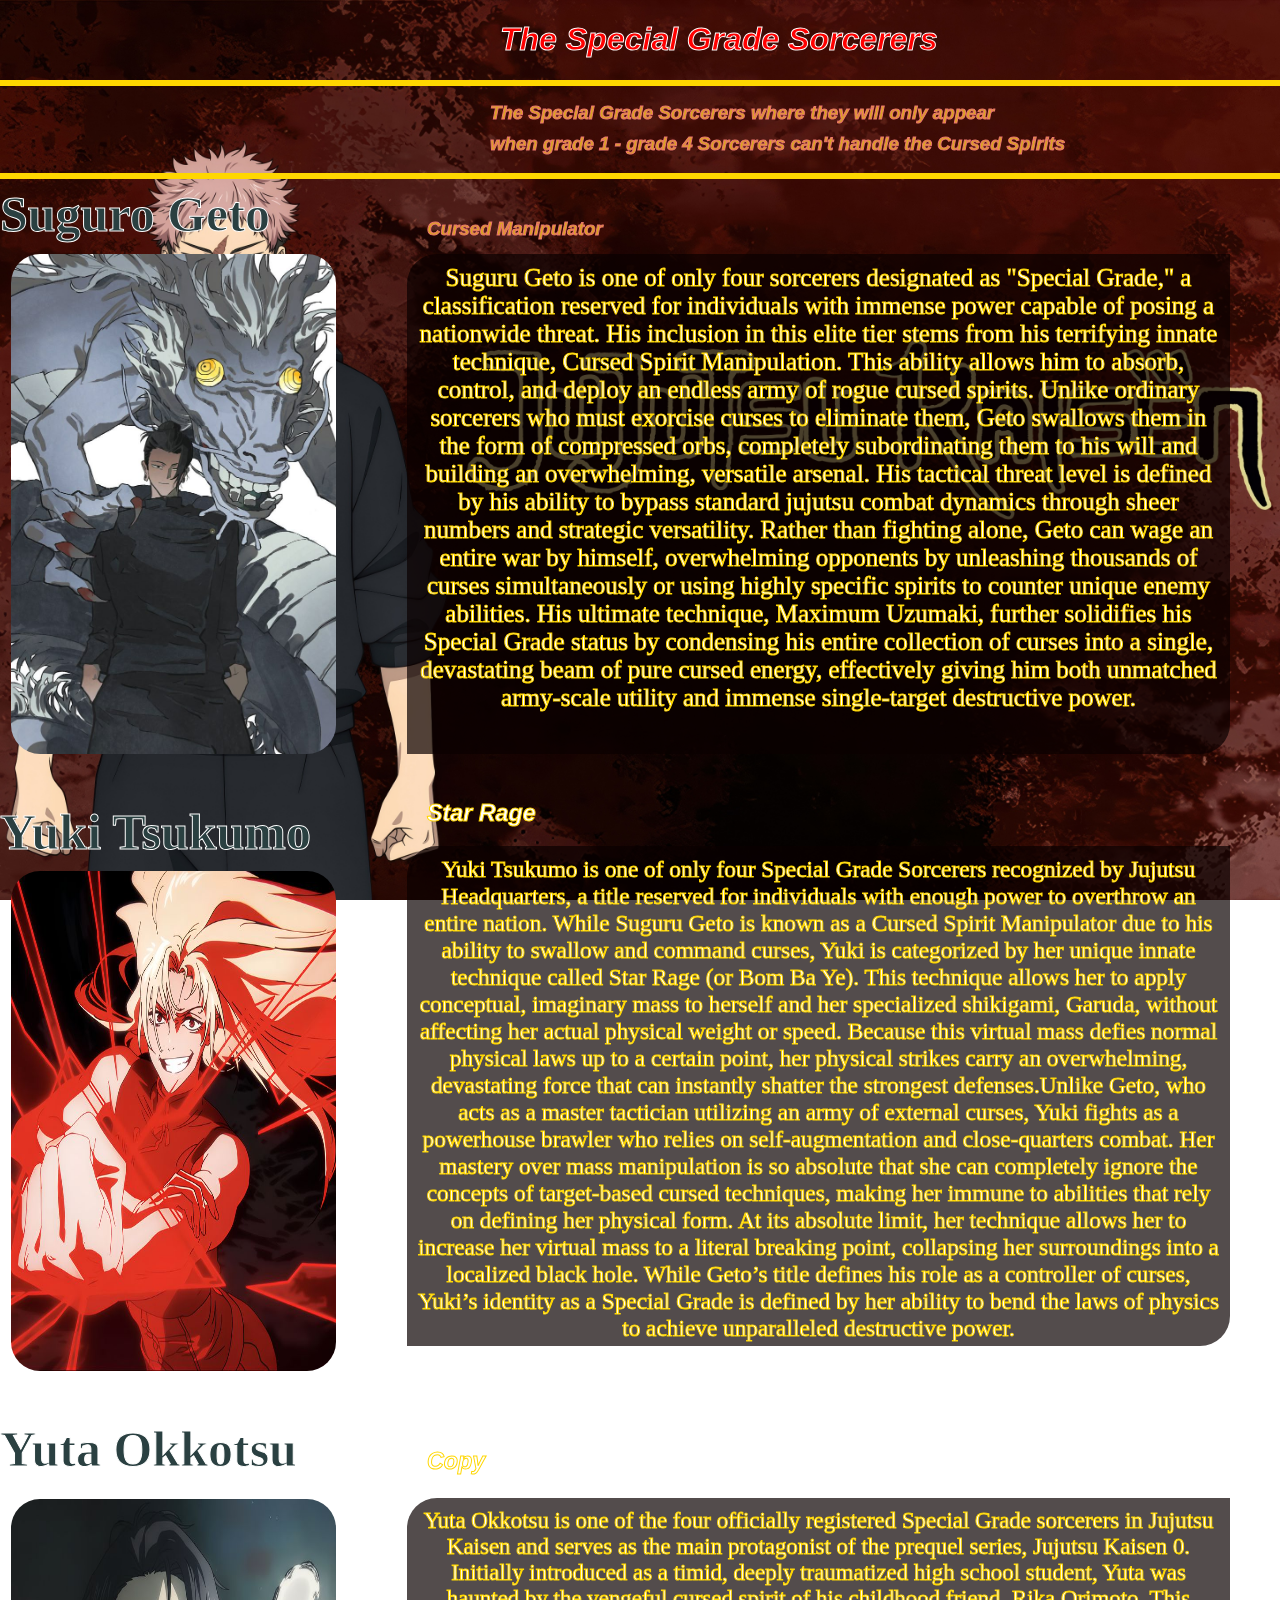
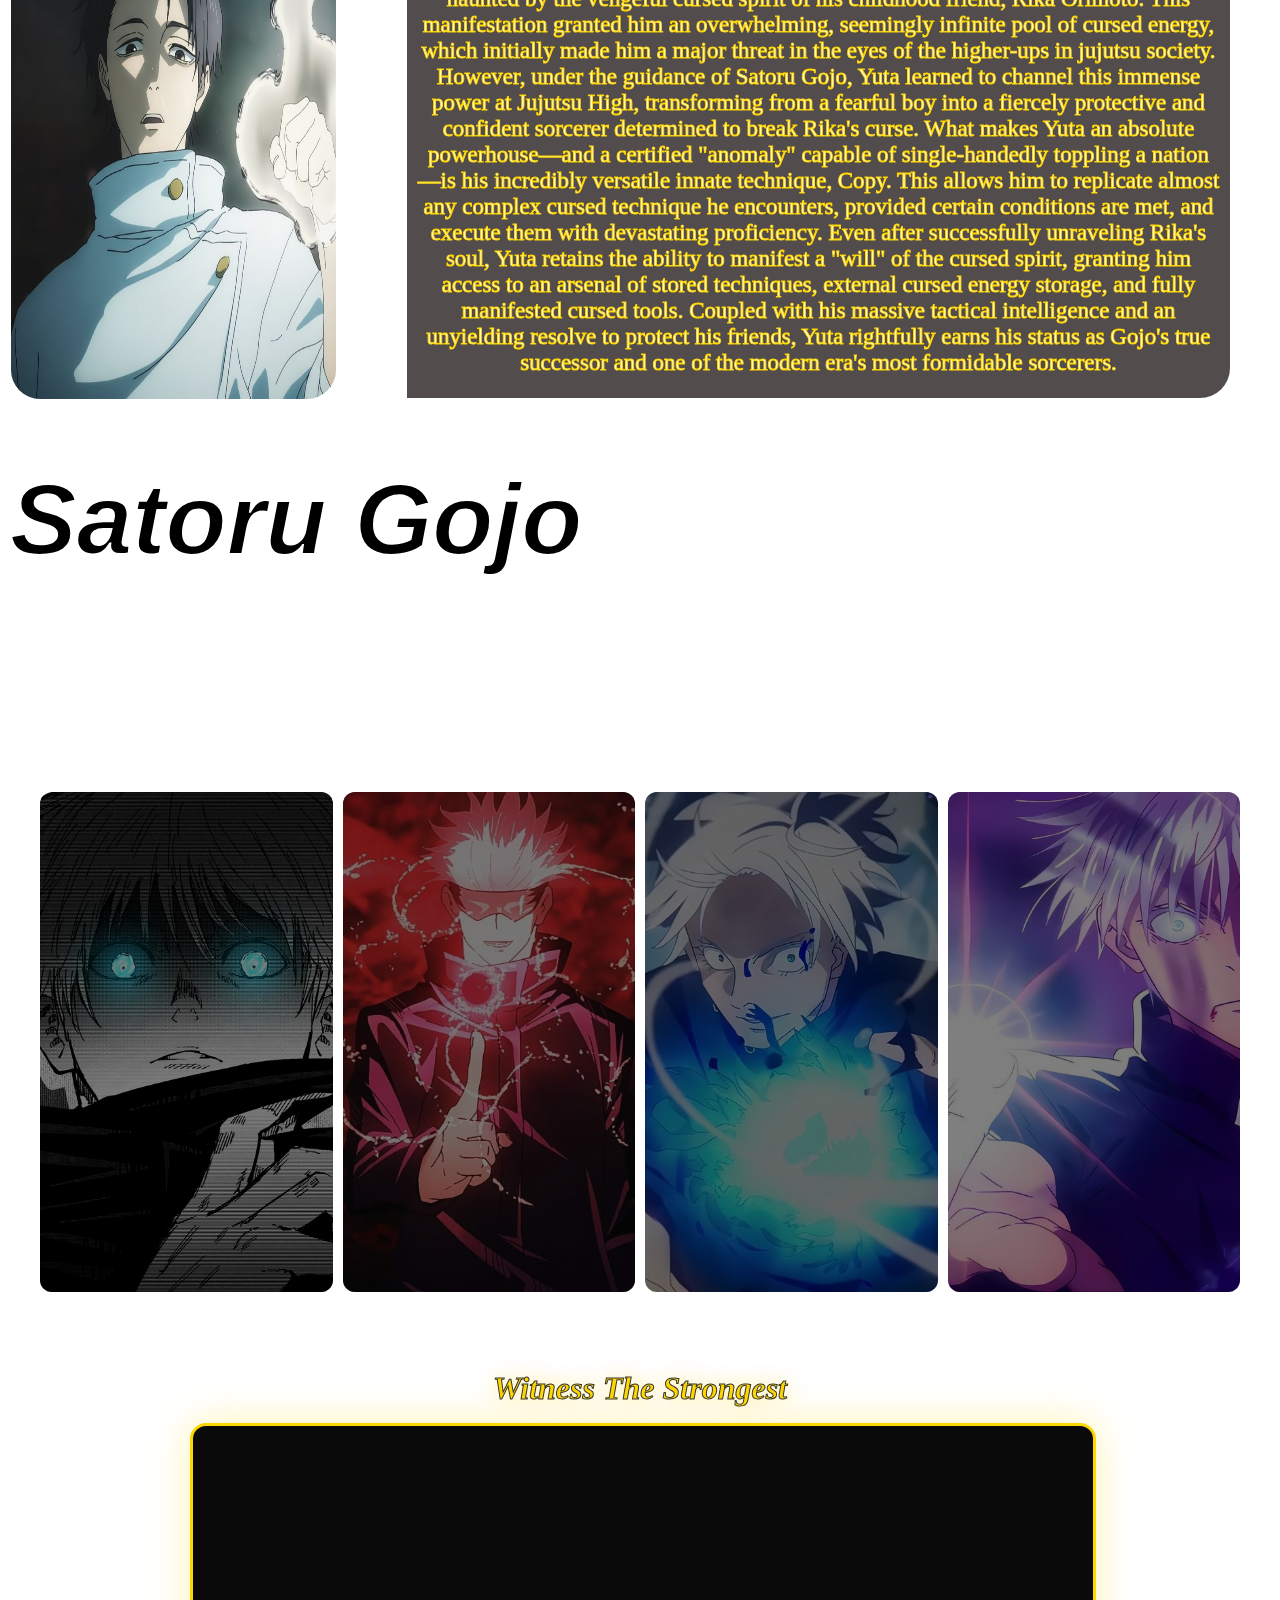
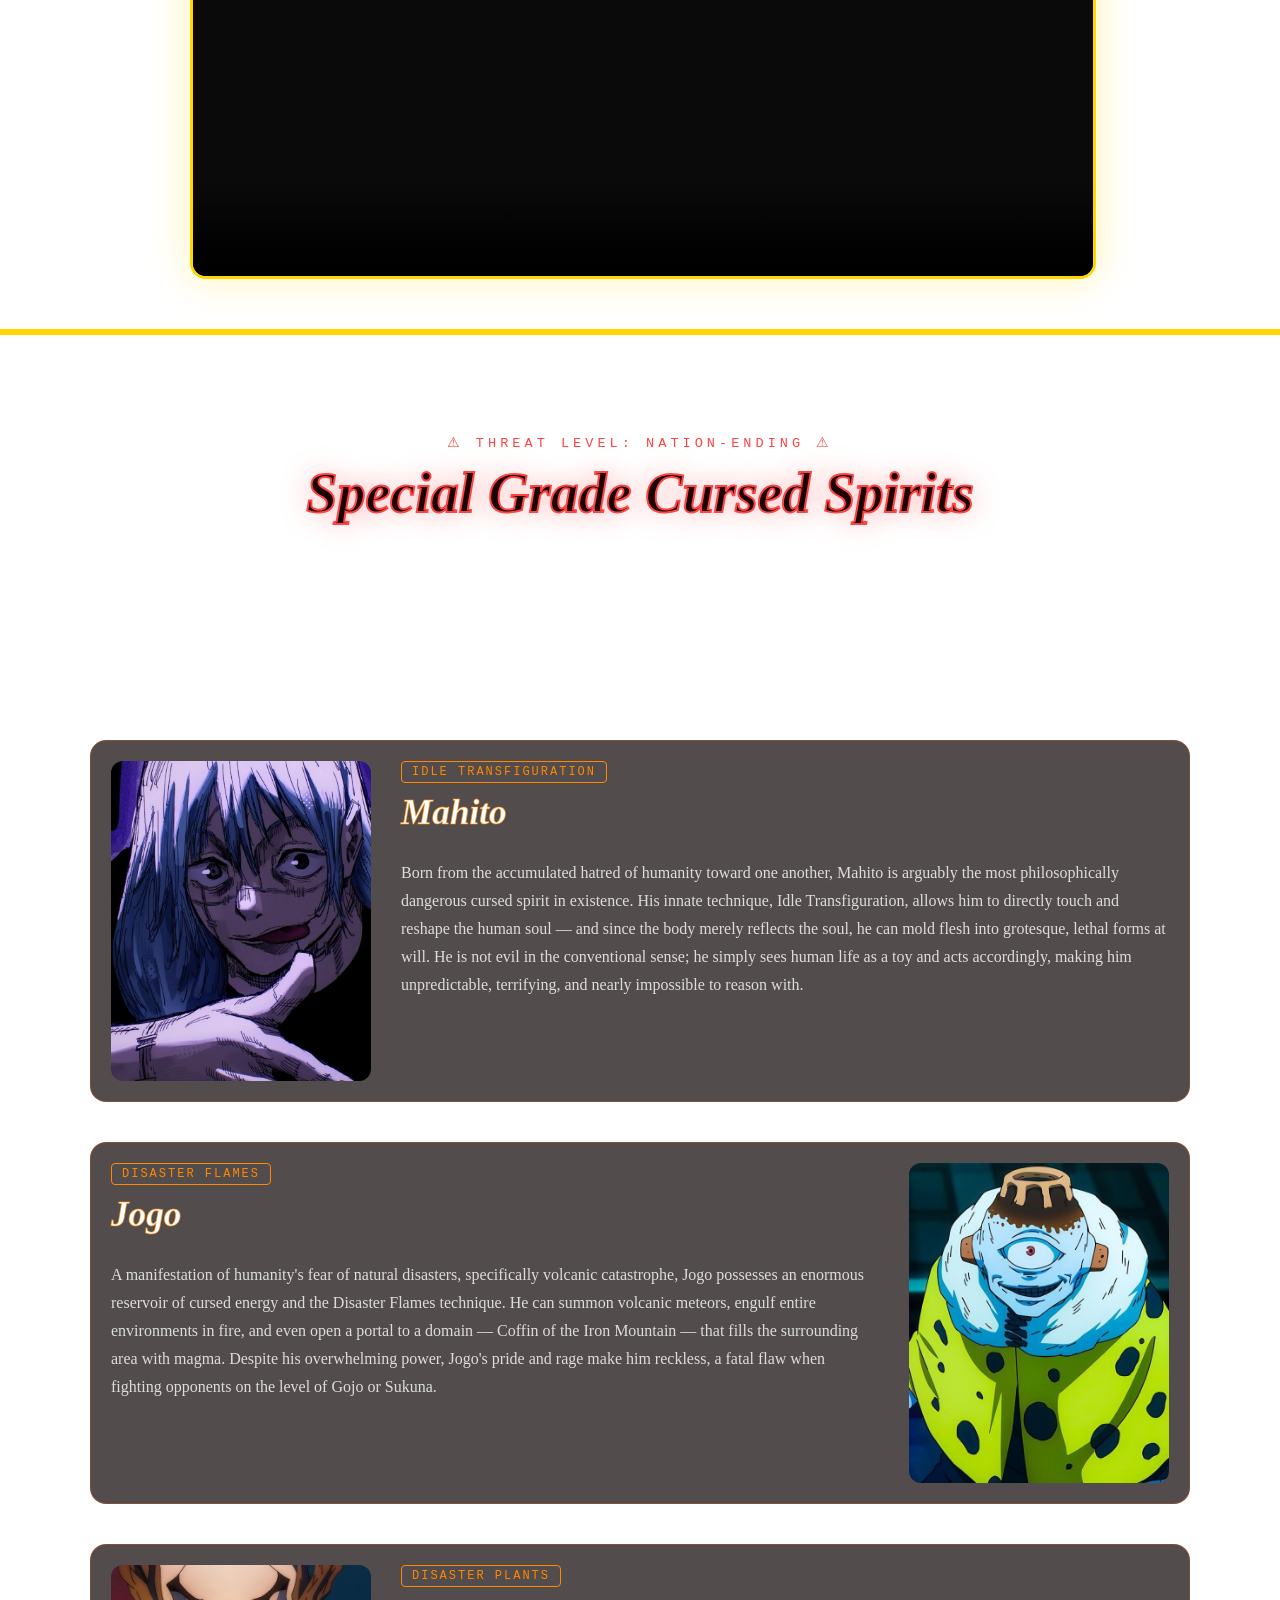
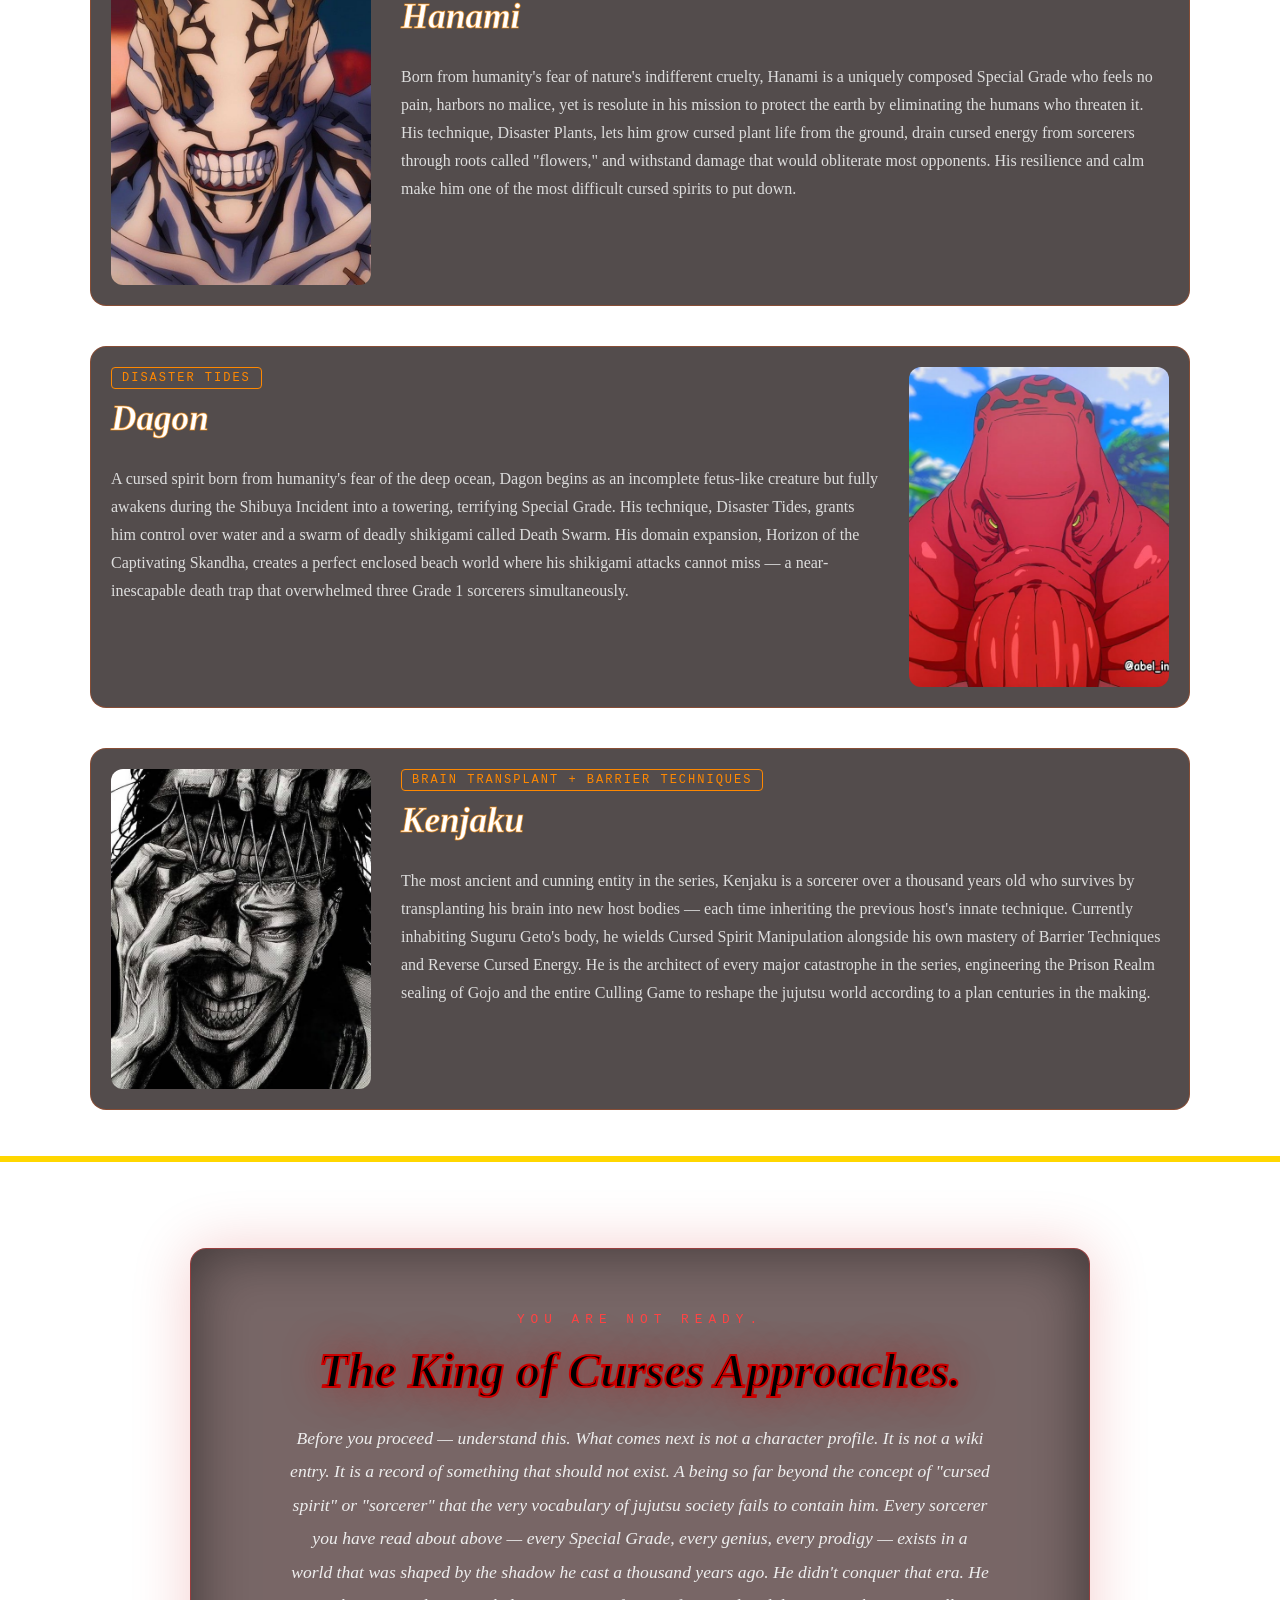
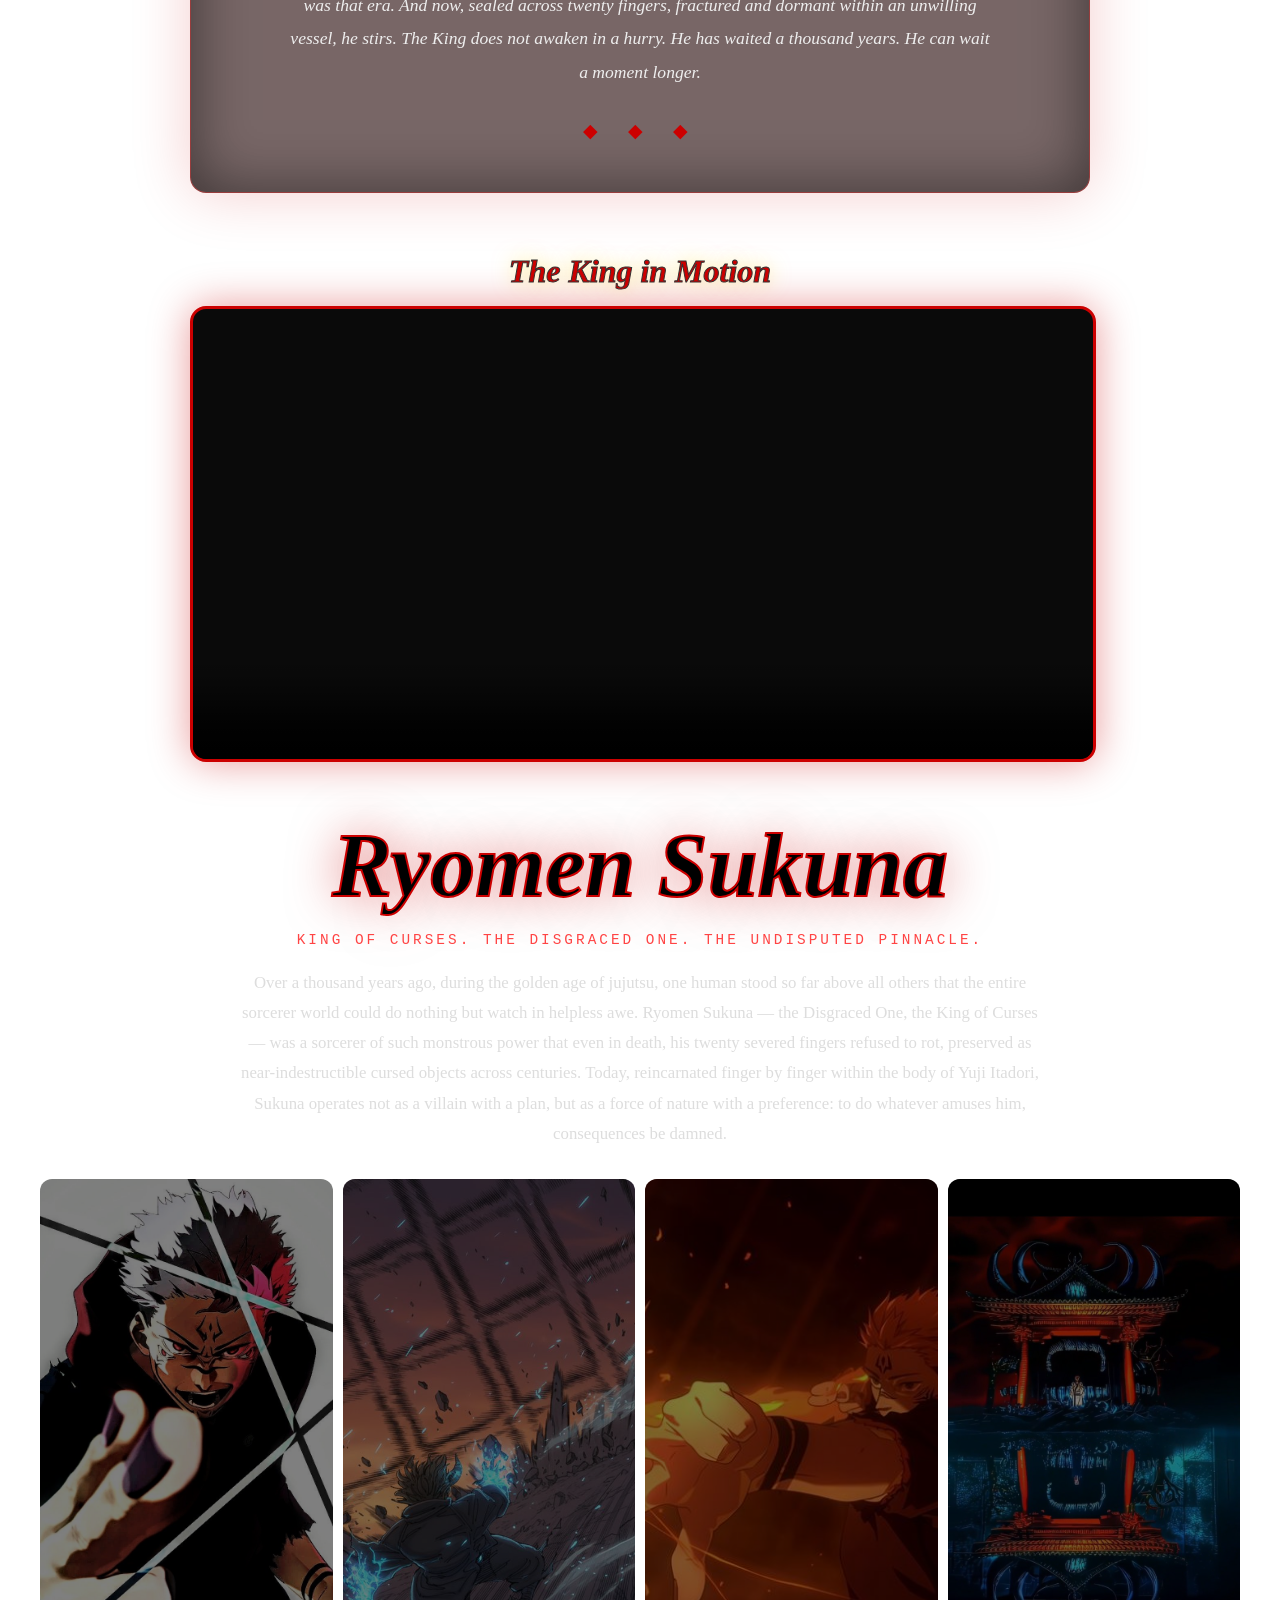
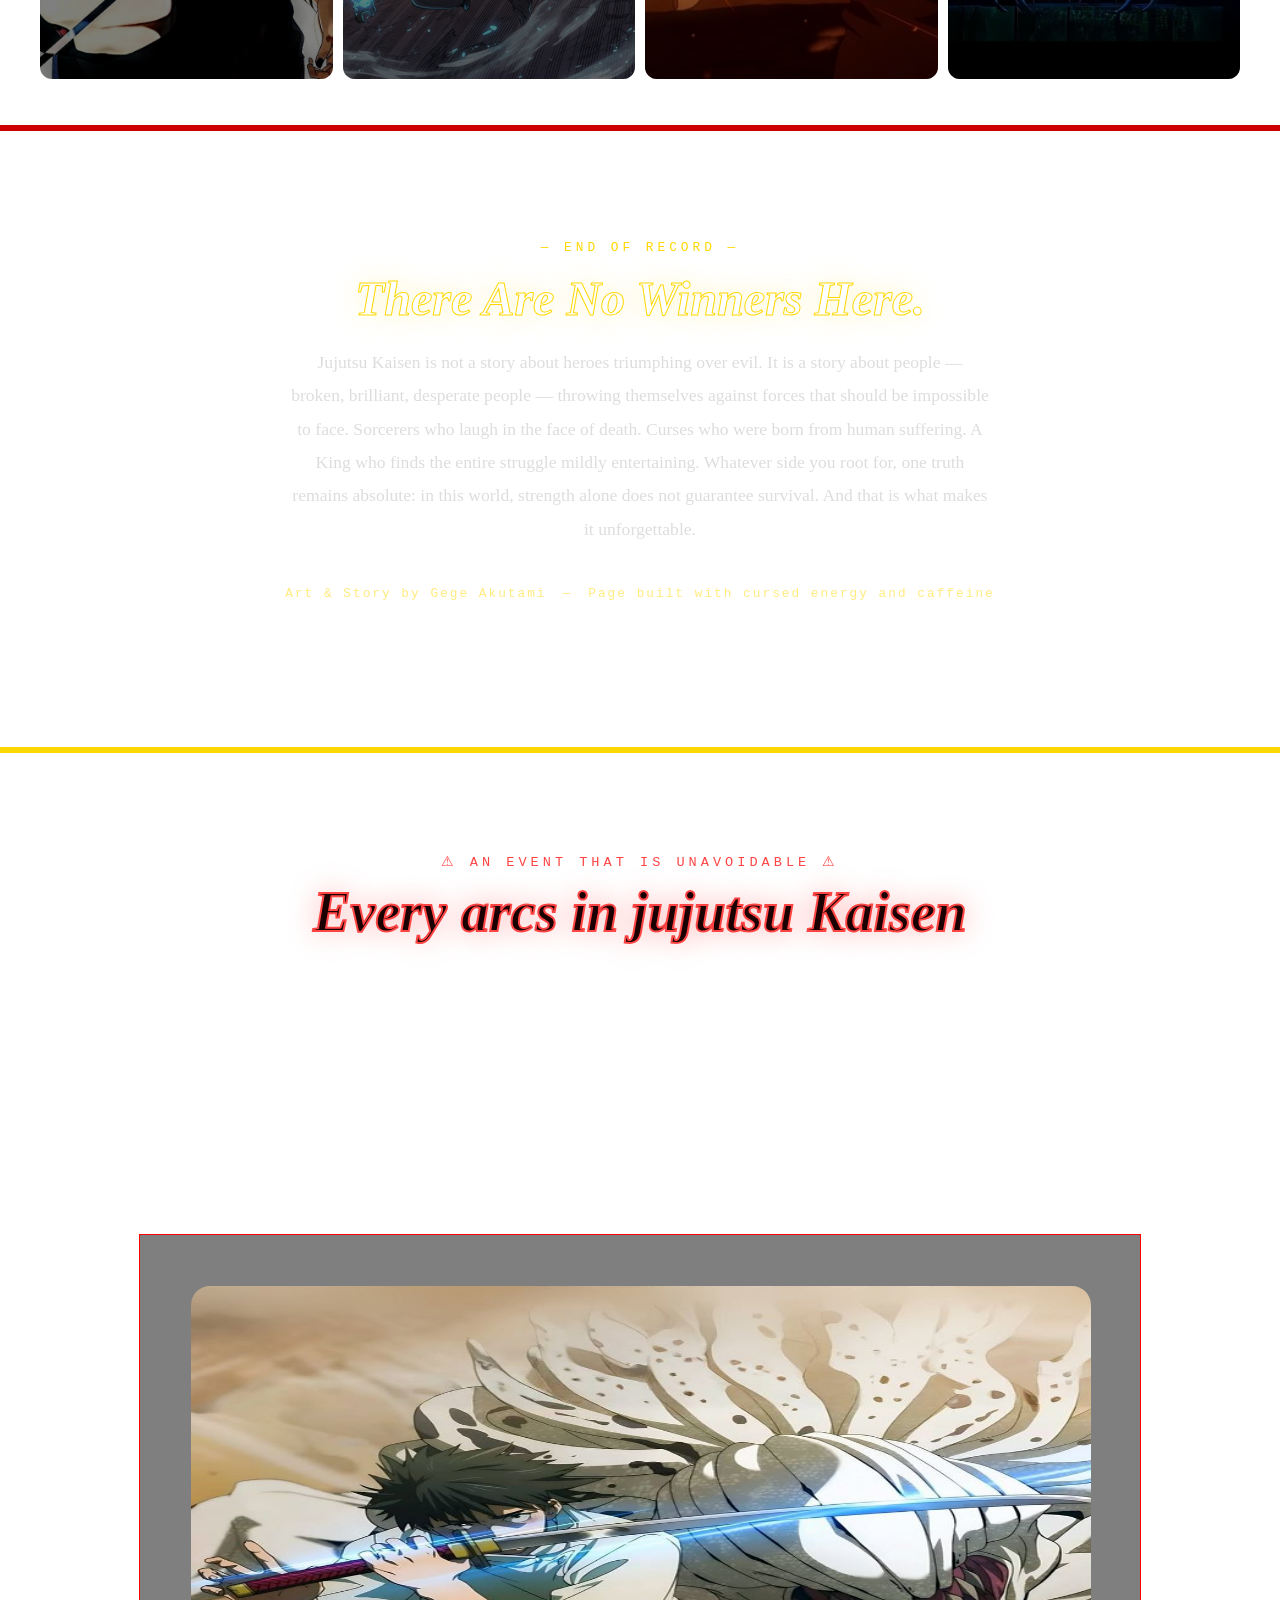
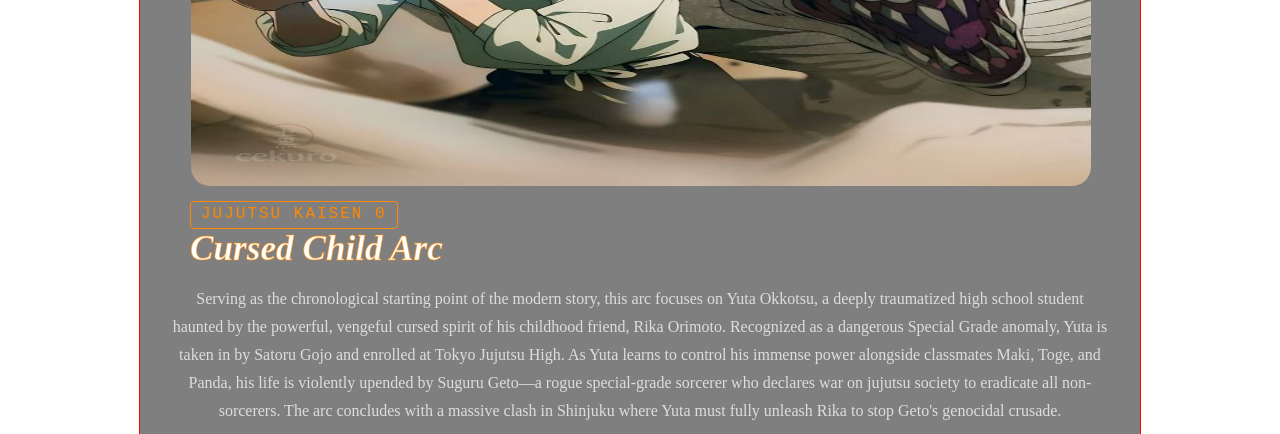
==== HTML.CSS/index.html @ 39bc13e3 "fixing" ====
<!DOCTYPE html>
<html>
    <head>
        <link rel="stylesheet" href="Project2.css">
        <title>Jujutsu kaisen</title>
    </head>
    <body>
        <h1>The Special Grade Sorcerers</h1>
        <hr>
        <br>
        <h3>The Special Grade Sorcerers where they will only appear
             <h3>  when grade 1 - grade 4 Sorcerers can't handle the Cursed Spirits</h3></h3>
             <hr>
             <br>
        <h2>Suguro Geto</h2> 
        <br>
        <div class="row-container">
            <img id="G1" src="image/G1 (2).jpg" alt="description">
            <div class="right-box">
                <h3 class="G1">Cursed Manipulator</h3>
                <div id="Text1">Suguru Geto is one of only four sorcerers designated as "Special Grade," a classification reserved for individuals with immense power capable of posing a nationwide threat. His inclusion in this elite tier stems from his terrifying innate technique, Cursed Spirit Manipulation. This ability allows him to absorb, control, and deploy an endless army of rogue cursed spirits. Unlike ordinary sorcerers who must exorcise curses to eliminate them, Geto swallows them in the form of compressed orbs, completely subordinating them to his will and building an overwhelming, versatile arsenal.

His tactical threat level is defined by his ability to bypass standard jujutsu combat dynamics through sheer numbers and strategic versatility. Rather than fighting alone, Geto can wage an entire war by himself, overwhelming opponents by unleashing thousands of curses simultaneously or using highly specific spirits to counter unique enemy abilities. His ultimate technique, Maximum Uzumaki, further solidifies his Special Grade status by condensing his entire collection of curses into a single, devastating beam of pure cursed energy, effectively giving him both unmatched army-scale utility and immense single-target destructive power.</div>
                </div>
                </div>
                <br>
                <div>
                    <h2 id="Y1">Yuki Tsukumo</h2>
                    <br>
                    <div class="row-container">
                        <img id="Y2" src="image/𓆩♡𓆪.jpg" alt="description">
                        <div class="right-box">
                            <h3 class="Y2">Star Rage</h3>
                            <div id="Text2">Yuki Tsukumo is one of only four Special Grade Sorcerers recognized by Jujutsu Headquarters, a title reserved for individuals with enough power to overthrow an entire nation. While Suguru Geto is known as a Cursed Spirit Manipulator due to his ability to swallow and command curses, Yuki is categorized by her unique innate technique called Star Rage (or Bom Ba Ye). This technique allows her to apply conceptual, imaginary mass to herself and her specialized shikigami, Garuda, without affecting her actual physical weight or speed. Because this virtual mass defies normal physical laws up to a certain point, her physical strikes carry an overwhelming, devastating force that can instantly shatter the strongest defenses.Unlike Geto, who acts as a master tactician utilizing an army of external curses, Yuki fights as a powerhouse brawler who relies on self-augmentation and close-quarters combat. Her mastery over mass manipulation is so absolute that she can completely ignore the concepts of target-based cursed techniques, making her immune to abilities that rely on defining her physical form. At its absolute limit, her technique allows her to increase her virtual mass to a literal breaking point, collapsing her surroundings into a localized black hole. While Geto’s title defines his role as a controller of curses, Yuki’s identity as a Special Grade is defined by her ability to bend the laws of physics to achieve unparalleled destructive power.</div>
                            </div>
                            </div>
                            <br>
                            <div>
                    <h2 id="Y4">Yuta Okkotsu</h2>
                    <br>
                    <div class="row-container">
                        <img id="Y3" src="image/୨୧ YUTA OKKOTSU !.jpg" alt="description">
                        <div class="right-box">
                            <h3 class="Y3">Copy</h3>
                            <div id="Text3">Yuta Okkotsu is one of the four officially registered Special Grade sorcerers in Jujutsu Kaisen and serves as the main protagonist of the prequel series, Jujutsu Kaisen 0. Initially introduced as a timid, deeply traumatized high school student, Yuta was haunted by the vengeful cursed spirit of his childhood friend, Rika Orimoto. This manifestation granted him an overwhelming, seemingly infinite pool of cursed energy, which initially made him a major threat in the eyes of the higher-ups in jujutsu society. However, under the guidance of Satoru Gojo, Yuta learned to channel this immense power at Jujutsu High, transforming from a fearful boy into a fiercely protective and confident sorcerer determined to break Rika's curse.

What makes Yuta an absolute powerhouse—and a certified "anomaly" capable of single-handedly toppling a nation—is his incredibly versatile innate technique, Copy. This allows him to replicate almost any complex cursed technique he encounters, provided certain conditions are met, and execute them with devastating proficiency. Even after successfully unraveling Rika's soul, Yuta retains the ability to manifest a "will" of the cursed spirit, granting him access to an arsenal of stored techniques, external cursed energy storage, and fully manifested cursed tools. Coupled with his massive tactical intelligence and an unyielding resolve to protect his friends, Yuta rightfully earns his status as Gojo's true successor and one of the modern era's most formidable sorcerers.</div>
                            </div>
                            </div>
                            <br>
                            <hr id="L1">
                            <hr id="L2">
                            <br>
        <section class="gojo intro">
            <h2 id="S1">Satoru Gojo</h2>
            <p id="G9">
                The strongest sorcerer in the modern era, Satoru Gojo is a special Grade jujusu sorcerer and a teacher at Tokyo Jujutsu High. Bearer of both the Six Eyes and Limitless cursed technique, Gojo stands in a class entirely his own — a man so powerful, the higher-ups of jujutsu society both rely on and fear him.
            </p>
        </section>  



        <section class="gojo-accordion">

  <div class="card" style="--bg: url('image/GOJO.jpg')">
    <div class="card-content">
      <h3 id="G10">Satoru Gojo</h3>
      <p>Satoru Gojo doesn’t just walk into a room; he executes a flawless aura-farming campaign that leaves both curses and jujutsu higher-ups utterly bankrupt. From a casual tilt of his blindfold to the mocking disrespect he throws at literal disaster curses, every single movement is calculated for maximum psychological damage. He behaves like a god who finds existence mildly amusing, generating so much raw, unadulterated hype that his opponents are spiritually defeated before he even activates Unlimited Void.</p>
    </div>
  </div>

  <div class="card" style="--bg: url('image/RED.jpg')">
    <div class="card-content">
      <h3 id="G11">Cursed Technique Reversal: Red (Repulsion)</h3>
      <p>By pouring positive energy (generated from Reverse Cursed Technique) into the Limitless, Gojo flips the effect of Blue. Instead of pulling things in, "Red" creates a localized, catastrophic repelling force. It manifests as a small red orb that unleashes an explosive shockwave capable of blasting away massive targets..</p>
    </div>
  </div>

  <div class="card" style="--bg: url('image/BLUE.jpg')">
    <div class="card-content">
      <h3 id="G12">Cursed Technique Lapse: Blue (Attraction)</h3>
      <p>By reinforcing the Limitless with negative cursed energy, Gojo creates a vacuum of magnetic-like attraction in space. "Blue" forces the world to correct the spatial anomaly, violently pulling objects, buildings, and enemies toward a single point. He can use this to crush opponents or teleport at high speeds.</p>
    </div>
  </div>

  <div class="card" style="--bg: url('image/H2.jpg')">
    <div class="card-content">
      <h3 id="G13">Hollow Purple</h3>
      <p class="G13">By combining the attractive force of Blue and the repulsive force of Red, Gojo snaps his fingers to create an imaginary mass that rushes forward. "Purple" instantly deletes and obliterates everything in its path, carving a massive path of destruction through whatever it touches.</p>
    </div>
  </div>

</section>
<br>
<hr style="border-color: white;">
<br>



      <section class="video-section">
  <h2 class="video-label">Witness The Strongest</h2>
  <div class="video-wrapper">
    
    <video controls poster="video/GGOjo.mp4" autoplay muted playsinline loop width="100%">
      <source src="video/GGOjo.mp4" type="video/mp4">
    </video>
  </div>
</section>
 
<br>
<hr style="border-color: gold;">
<br>

<section class="curses-intro">
  <div class="curses-intro-inner">
    <p class="curses-eyebrow">⚠ THREAT LEVEL: NATION-ENDING ⚠</p>
    <h2 class="curses-title">Special Grade Cursed Spirits</h2>
    <p class="curses-subtitle">
      Born from the deepest fears and hatred of humanity, Special Grade Cursed Spirits are not mere monsters — they are living disasters. Immune to most conventional exorcism, requiring at minimum a Grade 1 Sorcerer to even survive an encounter, these beings exist at the apex of cursed energy. They do not hunt. They simply exist, and everything around them suffers for it.
    </p>
  </div>
</section>
 
<br>
 

<section class="spirits-grid">
 
  <div class="spirit-card">
    <div class="spirit-img-wrap"> 
      <img src="image/Mahito.jpg" alt="Mahito" onerror="this.style.background='#1a0a0a'">
      <div class="spirit-glow mahito-glow"></div>
    </div>
    <div class="spirit-info">
      <span class="spirit-tag">Idle Transfiguration</span>
      <h3 class="spirit-name">Mahito</h3>
      <p class="spirit-desc">
        Born from the accumulated hatred of humanity toward one another, Mahito is arguably the most philosophically dangerous cursed spirit in existence. His innate technique, Idle Transfiguration, allows him to directly touch and reshape the human soul — and since the body merely reflects the soul, he can mold flesh into grotesque, lethal forms at will. He is not evil in the conventional sense; he simply sees human life as a toy and acts accordingly, making him unpredictable, terrifying, and nearly impossible to reason with.
      </p>
    </div>
  </div>
 
  <div class="spirit-card reverse">
    <div class="spirit-img-wrap">
      <img src="image/Jogo.jpg" alt="Jogo" onerror="this.style.background='#1a0a0a'">
      <div class="spirit-glow jogo-glow"></div>
    </div>
    <div class="spirit-info">
      <span class="spirit-tag">Disaster Flames</span>
      <h3 class="spirit-name">Jogo</h3>
      <p class="spirit-desc">
        A manifestation of humanity's fear of natural disasters, specifically volcanic catastrophe, Jogo possesses an enormous reservoir of cursed energy and the Disaster Flames technique. He can summon volcanic meteors, engulf entire environments in fire, and even open a portal to a domain — Coffin of the Iron Mountain — that fills the surrounding area with magma. Despite his overwhelming power, Jogo's pride and rage make him reckless, a fatal flaw when fighting opponents on the level of Gojo or Sukuna.
      </p>
    </div>
  </div>
 
  <div class="spirit-card">
    <div class="spirit-img-wrap">
      <img src="image/hanami.jpg" alt="Hanami" onerror="this.style.background='#1a0a0a'">
      <div class="spirit-glow hanami-glow"></div>
    </div>
    <div class="spirit-info">
      <span class="spirit-tag">Disaster Plants</span>
      <h3 class="spirit-name">Hanami</h3>
      <p class="spirit-desc">
        Born from humanity's fear of nature's indifferent cruelty, Hanami is a uniquely composed Special Grade who feels no pain, harbors no malice, yet is resolute in his mission to protect the earth by eliminating the humans who threaten it. His technique, Disaster Plants, lets him grow cursed plant life from the ground, drain cursed energy from sorcerers through roots called "flowers," and withstand damage that would obliterate most opponents. His resilience and calm make him one of the most difficult cursed spirits to put down.
      </p>
    </div>
  </div>
 
  <div class="spirit-card reverse">
    <div class="spirit-img-wrap">
      <img src="image/Dagon.jpg" alt="Dagon" onerror="this.style.background='#1a0a0a'">
      <div class="spirit-glow dagon-glow"></div>
    </div>
    <div class="spirit-info">
      <span class="spirit-tag">Disaster Tides</span>
      <h3 class="spirit-name">Dagon</h3>
      <p class="spirit-desc">
        A cursed spirit born from humanity's fear of the deep ocean, Dagon begins as an incomplete fetus-like creature but fully awakens during the Shibuya Incident into a towering, terrifying Special Grade. His technique, Disaster Tides, grants him control over water and a swarm of deadly shikigami called Death Swarm. His domain expansion, Horizon of the Captivating Skandha, creates a perfect enclosed beach world where his shikigami attacks cannot miss — a near-inescapable death trap that overwhelmed three Grade 1 sorcerers simultaneously.
      </p>
    </div>
  </div>
 
  <div class="spirit-card">
    <div class="spirit-img-wrap">
      <img src="image/Kenjaku.jpg" alt="Kenjaku" onerror="this.style.background='#1a0a0a'">
      <div class="spirit-glow kenjaku-glow"></div>
    </div>
    <div class="spirit-info">
      <span class="spirit-tag">Brain Transplant + Barrier Techniques</span>
      <h3 class="spirit-name">Kenjaku</h3>
      <p class="spirit-desc">
        The most ancient and cunning entity in the series, Kenjaku is a sorcerer over a thousand years old who survives by transplanting his brain into new host bodies — each time inheriting the previous host's innate technique. Currently inhabiting Suguru Geto's body, he wields Cursed Spirit Manipulation alongside his own mastery of Barrier Techniques and Reverse Cursed Energy. He is the architect of every major catastrophe in the series, engineering the Prison Realm sealing of Gojo and the entire Culling Game to reshape the jujutsu world according to a plan centuries in the making.
      </p>
    </div>
  </div>
 
</section>
 
<br>
<hr style="border-color: gold;">
<br>
 

<section class="sukuna-intro-section">
  <div class="sukuna-curtain">
    <p class="sukuna-eyebrow">You are not ready.</p>
    <h2 class="sukuna-intro-title">The King of Curses Approaches.</h2>
    <p class="sukuna-intro-body">
      Before you proceed — understand this. What comes next is not a character profile. It is not a wiki entry. It is a record of something that should not exist. A being so far beyond the concept of "cursed spirit" or "sorcerer" that the very vocabulary of jujutsu society fails to contain him. Every sorcerer you have read about above — every Special Grade, every genius, every prodigy — exists in a world that was shaped by the shadow he cast a thousand years ago. He didn't conquer that era. He <em>was</em> that era. And now, sealed across twenty fingers, fractured and dormant within an unwilling vessel, he stirs. The King does not awaken in a hurry. He has waited a thousand years. He can wait a moment longer.
    </p>
    <div class="sukuna-divider">
      <span>◆</span><span>◆</span><span>◆</span>
    </div>
  </div>
</section>
 

<section class="video-section sukuna-vid">
  <h2 class="video-label" style="color: #c00;">The King in Motion</h2>
  <div class="video-wrapper">
    <video controls poster="image/sukuna.jpg">
      <source src="video/sukuna.mp4" type="video/mp4">
      Your browser does not support the video tag.
    </video>
  </div>
</section>
 
<br>
 

<section class="sukuna-main">
  <div class="sukuna-header">
    <h2 id="SK1">Ryomen Sukuna</h2>
    <p class="sukuna-tagline">King of Curses. The Disgraced One. The Undisputed Pinnacle.</p>
    <p id="SK-intro">
      Over a thousand years ago, during the golden age of jujutsu, one human stood so far above all others that the entire sorcerer world could do nothing but watch in helpless awe. Ryomen Sukuna — the Disgraced One, the King of Curses — was a sorcerer of such monstrous power that even in death, his twenty severed fingers refused to rot, preserved as near-indestructible cursed objects across centuries. Today, reincarnated finger by finger within the body of Yuji Itadori, Sukuna operates not as a villain with a plan, but as a force of nature with a preference: to do whatever amuses him, consequences be damned.
    </p>
  </div>
</section>
 

<section class="gojo-accordion sukuna-accordion">
 
  <div class="card" style="--bg: url('image/dismantle.jpg')">
    <div class="card-content">
      <h3 id="SK2">Dismantle</h3>
      <p>Sukuna's most freely used slashing attack. Dismantle fires invisible blades of cursed energy that cut through virtually anything — flesh, stone, and space itself. He can fire them in any direction, including behind him, without looking, and uses them casually the way most people breathe. Even a fraction of his full power using Dismantle is enough to bisect a fully realized curse or tear apart a building.</p>
    </div>
  </div>
 
  <div class="card" style="--bg: url('image/cleave.jpg')">
    <div class="card-content">
      <h3 id="SK3">Cleave</h3>
      <p>A more adaptive slashing technique that calibrates itself to the target's durability and cursed energy level, ensuring the slash always cuts at the exact force needed to kill or destroy. Against a human with no cursed energy, it's a gentle slice. Against a hardened sorcerer, it scales upward to devastating force. Cleave makes Sukuna extraordinarily efficient — he wastes nothing.</p>
    </div>
  </div>
 
  <div class="card" style="--bg: url('image/fire.jpg')">
    <div class="card-content">
      <h3 id="SK4">Flame Arrow (Fire Technique)</h3>
      <p>Revealed after consuming Jogo, Sukuna gained access to fire-based techniques. He wields them with more mastery than Jogo himself ever could, amplifying them through his overwhelming cursed energy. When combined with his slashing techniques, Sukuna can unleash fire arrows and flame-imbued slashes that engulf entire city blocks in seconds, as demonstrated devastatingly during the Shibuya Incident.</p>
    </div>
  </div>
 
  <div class="card" style="--bg: url('image/domain.jpg')">
    <div class="card-content">
      <h3 id="SK5">Malevolent Shrine</h3>
      <p>Sukuna's Domain Expansion — and the most extraordinary domain ever recorded. Unlike every other domain, Malevolent Shrine does not create an enclosed barrier. Instead, it manifests directly in the real world, an open-air shrine pulsing with divine, cursed energy, constantly firing Dismantle and Cleave in all directions within a massive radius. Because it uses no barrier, it cannot be overwhelmed by a binding vow — and its guaranteed hit applies across a staggering area, making it a domain that rewrites the rules of jujutsu combat itself.</p>
    </div>
  </div>
 
</section>
 
<br>
<hr style="border-color: #c00;">
<br>
 
<section class="ending-section">
  <div class="ending-inner">
    <p class="ending-eyebrow">— End of Record —</p>
    <h2 class="ending-title">There Are No Winners Here.</h2>
    <p class="ending-body">
      Jujutsu Kaisen is not a story about heroes triumphing over evil. It is a story about people — broken, brilliant, desperate people — throwing themselves against forces that should be impossible to face. Sorcerers who laugh in the face of death. Curses who were born from human suffering. A King who finds the entire struggle mildly entertaining. Whatever side you root for, one truth remains absolute: in this world, strength alone does not guarantee survival. And that is what makes it unforgettable.
    </p>
    <div class="ending-credits">
      <span>Art & Story by Gege Akutami</span>
      <span>—</span>
      <span>Page built with cursed energy and caffeine</span>
    </div>
  </div>
</section>
 
<br>
<hr style="border-color: gold;">
<br>
<section class="curses-intro">
  <div class="curses-intro-inner">
    <p class="curses-eyebrow">⚠ AN EVENT THAT IS UNAVOIDABLE ⚠ </p>
    <h2 class="curses-title">Every arcs in jujutsu Kaisen</h2>
    <p class="curses-subtitle">
      The world of Jujutsu Kaisen is not defined by peaceful eras, but by the violent, shattering arcs that reshape it. From the deceptive calm of its beginnings to the absolute devastation of the Shibuya Incident and the ruthless survival game of the Culling Game, every single event serves as a cruel crucible for sorcerers and curses alike. These are not merely stories of heroic battles; they are historical turning points where stakes are written in blood, cities are leveled in seconds, and the line between survival and extinction is razor-thin. Brace yourself as we chronicle the unavoidable disasters and legendary clashes that define the dark history of jujutsu society.
    </p>
  </div>
</section>
<br> 
      <div class="A1">
        <img class="A2" src="image/YUUTA.jpg" alt="description">
       <span class="A3">Jujutsu Kaisen 0</span>
      <h3 class="A4">Cursed Child Arc</h3>
      <p class="A5">
        Serving as the chronological starting point of the modern story, this arc focuses on Yuta Okkotsu, a deeply traumatized high school student haunted by the powerful, vengeful cursed spirit of his childhood friend, Rika Orimoto. Recognized as a dangerous Special Grade anomaly, Yuta is taken in by Satoru Gojo and enrolled at Tokyo Jujutsu High. As Yuta learns to control his immense power alongside classmates Maki, Toge, and Panda, his life is violently upended by Suguru Geto—a rogue special-grade sorcerer who declares war on jujutsu society to eradicate all non-sorcerers. The arc concludes with a massive clash in Shinjuku where Yuta must fully unleash Rika to stop Geto's genocidal crusade.
      </p>
      </div>
    </body>
</html>
---- HTML.CSS/Project2.css ----
h1 {
    font-family: Arial, Helvetica, sans-serif;
    margin-left: 500px;
    font-style: italic;
    color: #ff0000;
    -webkit-text-stroke: 1px #ffffff;
}
hr {
    margin-left: -500px;
    margin-right: -500px;
    border: solid;
    border-color: gold;
}
h3 {
    margin-left: 490px;
    margin-top: -10px;
    font-style: italic;
    font-family: sans-serif;
    color: goldenrod;
    -webkit-text-stroke: 1px #eb766e ;
}
h2 {
    font-weight: 100px;
    font-size: 50px;
    margin-top: -20px;
    color: rgb(42, 64, 65);
    -webkit-text-stroke: 1px #ffffff;
}
body {
    background-image: url(image/yuji-itadori-3840x2160-25681.jpg);
    background-repeat: no-repeat;
    background-attachment: fixed;
    background-position: center;
    background-size: cover;
    margin: 0px
}
#G1 {
    margin-top: -50px;
    height: 500px;
    width: 325px;
    border-top-left-radius: 30px;
    border-top-right-radius: 30px;
    border-bottom-left-radius: 30px;
    border-bottom-right-radius: 30px;
    margin-left: 10px;
    border: 1px solid transparent;
    transition: border-color 0.3s ease, box-shadow 0.3s ease;
}
#G1:hover {
    color: gold;
    box-shadow: 0 0 30px rgb(40, 97, 255);
}
.G1 {
    margin-top: -95px;
    margin-left: 60px;
    border: 10px solid transparent;
    transition: border-color 0.3s ease, box-shadow 0.3s ease;
    margin-right: 650px;
   
}
.G1:hover {
    color: gold;
    box-shadow: 0 0 30px gold;
    background-color: #2a2709;
}
#Text1 {
    color: #ffffff;
    text-align: center;
    border: solid;
    border-width: 1px;
    margin-top: -15px;
    margin-left: 50px;
    margin-right: 50px;
    height: 480px;
    font-size: 25px;
    color: #ffffff;
    -webkit-text-stroke: 1px gold;
    background-color: rgb(94, 4, 4);
    border-color: gold;
    border: 10px solid transparent;
    transition: border-color 0.3s ease, box-shadow 0.3s ease;
    border-top-left-radius: 30px;
    border-bottom-right-radius: 30px;
    background: rgba(10, 0, 0, 0.7)
}
#Text1:hover {
    color: gold;
    box-shadow: 0 0 15px gold;
}
#G2 {
    margin-top: 10px;
}
#Y2 {
   margin-top: -50px;
    height: 500px;
    width: 325px;
    border-top-left-radius: 30px;
    border-top-right-radius: 30px;
    border-bottom-left-radius: 30px;
    border-bottom-right-radius: 30px;
    margin-left: 10px;
    border: 1px solid transparent;
    transition: border-color 0.3s ease, box-shadow 0.3s ease;
}
#Y2:hover {
    color: gold;
    box-shadow: 0 0 30px orangered;
}
.Y2 {
    margin-top: -530px;
    margin-left: 400px;
}
#Text2 {
    color: #ffffff;
    text-align: center;
    border: solid;
    border-width: 1px;
    margin-top: -15px;
    margin-left: 50px;
    margin-right: 50px;
    height: 480px;
    font-size: 23.3px;
    color: #ffffff;
    -webkit-text-stroke: 1px gold;
    background-color: rgb(94, 4, 4);
    border-color: gold;
    border: 10px solid transparent;
    transition: border-color 0.3s ease, box-shadow 0.3s ease;
    border-top-left-radius: 30px;
    border-bottom-right-radius: 30px;
    background: rgba(10, 0, 0, 0.7);
}
#Text2:hover {
    color: gold;
    box-shadow: 0 0 15px gold;
}
.Y2 {
    color: #ffffff;
    border: solid;
    border-width: 1px;
    margin-top: -130px;
    margin-left: 60px;
    margin-right: 50px;
    font-size: 23.3px;
    color: #ffffff;
    -webkit-text-stroke: 1px gold;
    border-color: gold;
    border: 10px solid transparent;
    transition: border-color 0.3s ease, box-shadow 0.3s ease;
    margin-right: 700px;
}
.Y2:hover {
    color: gold;
    box-shadow: 0 0 30px gold;
    background-color: #2a2709;
}
#Y1 {
    margin-top: 30px;
}
#Y3 {
    margin-top: -40px;
    height: 500px;
    width: 325px;
    border-top-left-radius: 30px;
    border-top-right-radius: 30px;
    border-bottom-left-radius: 30px;
    border-bottom-right-radius: 30px;
    margin-left: 10px;
    border: 1px solid transparent;
    transition: border-color 0.3s ease, box-shadow 0.3s ease;
}
#Y3:hover {
    color: gold;
    box-shadow: 0 0 30px rgb(255, 255, 255);
}
#Text3 {
    color: #ffffff;
    text-align: center;
    border: solid;
    border-width: 1px;
    margin-top: -10px;
    margin-left: 50px;
    margin-right: 50px;
    height: 480px;
    font-size: 22.9px;
    color: #ffffff;
    -webkit-text-stroke: 1px gold;
    background-color: rgb(94, 4, 4);
    border-color: gold;
    border: 10px solid transparent;
    transition: border-color 0.3s ease, box-shadow 0.3s ease;
    border-top-left-radius: 30px;
    border-bottom-right-radius: 30px;
    background: rgba(10, 0, 0, 0.7);
}
#Text3:hover {
    color: gold;
    box-shadow: 0 0 15px gold;
}
.Y3 {
    color: #ffffff;
    border: solid;
    border-width: 1px;
    margin-top: -100px;
    margin-left: 60px;
    margin-right: 50px;
    font-size: 23.3px;
    color: #ffffff;
    -webkit-text-stroke: 1px gold;
    border-color: gold;
    border: 10px solid transparent;
    transition: border-color 0.3s ease, box-shadow 0.3s ease;
    margin-right: 700px;
}
.Y3:hover {
    color: gold;
    box-shadow: 0 0 30px gold;
    background-color: #2a2709;
}
#Y4 {
    margin-top: 30px;
}
#L1 {
    border-color: rgb(255, 255, 255);
}
#L2 {
    border-color: rgb(255, 255, 255);
}
#S1 {
    font-family: sans-serif;
    font-style: italic;
    font-size: 100px;
    color: rgb(0, 0, 0);
    -webkit-text-stroke: 2px rgb(255, 255, 255);
    border-color: gold;
    border: 10px solid transparent;
    transition: border-color 0.3s ease, box-shadow 0.3s ease;
    margin-right: 650px;
}
#S1:hover {
    color: blue;
    box-shadow: 3px 3px 30px rgb(36, 0, 241);
}






.gojo-intro {
  text-align: center;
  padding: 60px 20px 30px;
  max-width: 800px;
  margin: 0 auto;
  color: #fff;
}

.gojo-intro h2 {
  font-size: 2.5rem;
  color: #00cfff;
  margin-bottom: 16px;
}

.gojo-intro p {
  font-size: 1rem;
  line-height: 1.7;
  color: #ccc;
}

/* ── ACCORDION CARDS ── */
.gojo-accordion {
  display: flex;
  height: 500px;
  gap: 10px;
  padding: 20px;
  max-width: 1200px;
  margin: 0 auto;
}

.card {
  flex: 1;                          
  background-image: var(--bg);
  background-size: cover;
  background-position: center;
  border-radius: 12px;
  overflow: hidden;
  cursor: pointer;
  transition: flex 0.6s ease;
  position: relative;
  min-width: 0;
}

.card:hover {
  flex: 5;                          
}

.card::before {
  content: '';
  position: absolute;
  inset: 0;
  background: rgba(0, 0, 0, 0.5);
  transition: background 0.4s ease;
}

.card:hover::before {
  background: rgba(0, 0, 0, 0.3);
}
.card-content {
  position: absolute;
  bottom: 0;
  left: 0;
  right: 0;
  width: 100%;
  padding: 20px;
  box-sizing: border-box;
  color: #fff;
  opacity: 0;
  transform: translateY(20px);
  transition: opacity 0.4s ease 0.2s, transform 0.4s ease 0.2s;
  overflow: hidden;
  white-space: normal;
}
.card:hover .card-content {
  opacity: 1;
  transform: translateY(0);
}
.card-content h3 {
  font-size: 1.4rem;
  color: #00cfff;
  margin-bottom: 8px;
}
.card-content p {
  font-size: 0.85rem;
  line-height: 1.5;
}
#G10 {
    color: rgb(0, 0, 0);
    -webkit-text-stroke: 1px white;
}
#G9 {
    color: rgb(255, 255, 255);
    font-size: 30px;
    font-style: italic;
    margin-top: -30px;
}
#G11 {
    color: red;
}
#G12 {
    color: blue;
    -webkit-text-stroke: white;
}
#G13 {
    -webkit-text-stroke: white;
    color: rgb(255, 0, 255);
}
.G13 {
    color: white;
}



.video-section {
  text-align: center;
  padding: 20px 40px;
  max-width: 900px;
  margin: 0 auto;
}
.video-label {
  font-family: 'Georgia', serif;
  font-style: italic;
  font-size: 2rem;
  color: gold;
  -webkit-text-stroke: 1px #333;
  margin-bottom: 16px;
  text-shadow: 0 0 20px rgba(255, 215, 0, 0.5);
}
.video-wrapper video {
  width: 100%;
  border-radius: 16px;
  border: 3px solid gold;
  box-shadow: 0 0 40px rgba(255, 215, 0, 0.3);
  background: #0a0a0a;
}
.sukuna-vid .video-wrapper video {
  border-color: #c00;
  box-shadow: 0 0 40px rgba(200, 0, 0, 0.4);
}
 
/* ── CURSED SPIRITS INTRO ── */
.curses-intro {
  text-align: center;
  padding: 60px 20px 30px;
  max-width: 850px;
  margin: 0 auto;
}
.curses-eyebrow {
  font-family: monospace;
  letter-spacing: 4px;
  font-size: 0.85rem;
  color: #ff4444;
  margin-bottom: 10px;
  text-transform: uppercase;
}
.curses-title {
  font-family: 'Georgia', serif;
  font-size: 3.5rem;
  font-style: italic;
  color: #1a0000;
  -webkit-text-stroke: 2px #ff4444;
  text-shadow: 0 0 30px rgba(255, 0, 0, 0.4);
  margin-bottom: 20px;
  margin-top: 0;
}
.curses-subtitle {
  font-size: 1.1rem;
  line-height: 1.8;
  color: #fff;
  -webkit-text-stroke: 0.3px rgba(255,255,255,0.3);
  max-width: 700px;
  margin: 0 auto;
}
 
/* ── SPIRIT CARDS ── */
.spirits-grid {
  display: flex;
  flex-direction: column;
  gap: 40px;
  max-width: 1100px;
  margin: 0 auto;
  padding: 20px 40px;
}
.spirit-card {
  display: flex;
  gap: 30px;
  align-items: flex-start;
  background: rgba(10, 0, 0, 0.7);
  border: 1px solid rgba(255, 80, 0, 0.3);
  border-radius: 16px;
  overflow: hidden;
  transition: box-shadow 0.3s ease, border-color 0.3s ease;
  padding: 20px;
}
.spirit-card:hover {
  box-shadow: 0 0 40px rgba(255, 60, 0, 0.3);
  border-color: rgba(255, 140, 0, 0.6);
}
.spirit-card.reverse {
  flex-direction: row-reverse;
}
.spirit-img-wrap {
  position: relative;
  flex-shrink: 0;
}
.spirit-img-wrap img {
  width: 260px;
  height: 320px;
  object-fit: cover;
  border-radius: 12px;
  display: block;
  background: #1a0a0a;
}
.spirit-glow {
  position: absolute;
  inset: 0;
  border-radius: 12px;
  opacity: 0;
  transition: opacity 0.3s ease;
  pointer-events: none;
}
.spirit-card:hover .spirit-glow { opacity: 1; }
.mahito-glow  { box-shadow: 0 0 30px 8px rgba(150, 0, 200, 0.5) inset; }
.jogo-glow    { box-shadow: 0 0 30px 8px rgba(255, 80, 0, 0.5) inset; }
.hanami-glow  { box-shadow: 0 0 30px 8px rgba(0, 180, 80, 0.5) inset; }
.dagon-glow   { box-shadow: 0 0 30px 8px rgba(0, 100, 255, 0.5) inset; }
.kenjaku-glow { box-shadow: 0 0 30px 8px rgba(200, 200, 0, 0.4) inset; }
 
.spirit-info {
  flex: 1;
  display: flex;
  flex-direction: column;
  gap: 10px;
  justify-content: center;
}
.spirit-tag {
  display: inline-block;
  font-family: monospace;
  letter-spacing: 2px;
  font-size: 0.75rem;
  text-transform: uppercase;
  color: #ff8800;
  border: 1px solid #ff8800;
  padding: 3px 10px;
  border-radius: 4px;
  width: fit-content;
}
.spirit-name {
  font-family: 'Georgia', serif;
  font-size: 2.2rem;
  font-style: italic;
  color: #fff;
  -webkit-text-stroke: 1px rgba(255,140,0,0.6);
  margin: 0;
}
.spirit-desc {
  font-size: 1rem;
  line-height: 1.75;
  color: #ddd;
}
 
/* ── SUKUNA AURA INTRO ── */
.sukuna-intro-section {
  max-width: 900px;
  margin: 0 auto;
  padding: 60px 40px;
  text-align: center;
}
.sukuna-curtain {
  border: 1px solid rgba(200, 0, 0, 0.4);
  border-radius: 16px;
  padding: 50px 40px;
  background: rgba(30, 0, 0, 0.6);
  box-shadow: 0 0 60px rgba(200, 0, 0, 0.2), inset 0 0 60px rgba(0,0,0,0.5);
  animation: pulseRed 4s ease-in-out infinite;
}
@keyframes pulseRed {
  0%, 100% { box-shadow: 0 0 40px rgba(200,0,0,0.2), inset 0 0 40px rgba(0,0,0,0.5); }
  50%       { box-shadow: 0 0 80px rgba(200,0,0,0.5), inset 0 0 60px rgba(0,0,0,0.5); }
}
.sukuna-eyebrow {
  font-family: monospace;
  letter-spacing: 6px;
  font-size: 0.8rem;
  color: #ff4444;
  text-transform: uppercase;
  margin-bottom: 16px;
}
.sukuna-intro-title {
  font-family: 'Georgia', serif;
  font-size: 3rem;
  font-style: italic;
  color: #000;
  -webkit-text-stroke: 2px #cc0000;
  text-shadow: 0 0 40px rgba(200,0,0,0.8);
  margin-bottom: 24px;
  margin-top: 0;
}
.sukuna-intro-body {
  font-size: 1.1rem;
  line-height: 1.9;
  color: #eee;
  font-style: italic;
  max-width: 700px;
  margin: 0 auto 30px;
}
.sukuna-divider {
  display: flex;
  justify-content: center;
  gap: 20px;
  color: #cc0000;
  font-size: 1.2rem;
  letter-spacing: 10px;
}
 
/* ── SUKUNA MAIN HEADER ── */
.sukuna-main {
  max-width: 1000px;
  margin: 0 auto;
  padding: 30px 40px 10px;
  text-align: center;
}
#SK1 {
  font-family: 'Georgia', serif;
  font-style: italic;
  font-size: 90px;
  color: #000;
  -webkit-text-stroke: 2px #cc0000;
  text-shadow: 0 0 50px rgba(200,0,0,0.6);
  margin-bottom: 6px;
}
.sukuna-tagline {
  font-family: monospace;
  letter-spacing: 3px;
  color: #ff4444;
  font-size: 0.9rem;
  text-transform: uppercase;
  margin-bottom: 20px;
}
#SK-intro {
  font-size: 1.05rem;
  line-height: 1.8;
  color: #ddd;
  max-width: 800px;
  margin: 0 auto;
}
 
/* ── SUKUNA ACCORDION OVERRIDE ── */
.sukuna-accordion .card-content h3 {
  color: #ff4444;
}
.sukuna-accordion .card:hover {
  box-shadow: 0 0 30px rgba(200,0,0,0.5);
}
 
/* ── ENDING SECTION ── */
.ending-section {
  text-align: center;
  padding: 70px 40px 80px;
  max-width: 850px;
  margin: 0 auto;
}
.ending-eyebrow {
  font-family: monospace;
  letter-spacing: 4px;
  font-size: 0.8rem;
  color: gold;
  text-transform: uppercase;
  margin-bottom: 16px;
}
.ending-title {
  font-family: 'Georgia', serif;
  font-size: 3rem;
  font-style: italic;
  color: #fff;
  -webkit-text-stroke: 1px gold;
  text-shadow: 0 0 30px rgba(255,215,0,0.3);
  margin-bottom: 20px;
  margin-top: 0;
}
.ending-body {
  font-size: 1.1rem;
  line-height: 1.9;
  color: #ddd;
  margin-bottom: 40px;
  max-width: 700px;
  margin-left: auto;
  margin-right: auto;
}
.ending-credits {
  display: flex;
  justify-content: center;
  gap: 16px;
  font-family: monospace;
  font-size: 0.8rem;
  color: rgba(255,215,0,0.5);
  letter-spacing: 2px;
  margin-bottom: 40px;
}
 
/* ── ROW CONTAINER (ensure it's defined) ── */
.row-container {
  display: flex;
  align-items: flex-start;
  gap: 20px;
}
.right-box {
  flex: 1;
}
.A1 {
  color: rgb(255, 0, 0);
  height: 800px;
  width: 1000px;
  margin: auto;
  background-color: black;
  background-color: rgba(0, 0, 0, 0.5);
  border: 1px solid;
  transition: border-color 0.3s ease, border-shadow 0.3s ease;
  border-color: 1px red;
}
.A1:hover {
  color: rgb(255, 0, 0);
  box-shadow: 0 0 30px rgb(250, 32, 32);
}
.A2 {
  height: 500px;
  width: 900px;
  margin-left: 50px;
  border-top-left-radius: 20px;
  border-top-right-radius: 20px;
  border-bottom-left-radius: 20px;
  border-bottom-right-radius: 20px;
  margin-top: 50px;
  border: 1px solid transparent;
  transition: border-color 0.3s ease, box-shadow 0.3s ease;
}
.A2:hover {
  color: rgb(254, 0, 0);
  box-shadow: 0 0 10px rgb(255, 255, 255);
}
.A3 {
  display: inline-block;
  font-family: monospace;
  letter-spacing: 2px;
  font-size: 1rem;
  text-transform: uppercase;
  color: #ff8800;
  border: 1px solid #ff8800;
  padding: 3px 10px;
  border-radius: 4px;
  width: fit-content;
  margin-left: 50px;
  height: 20px;
  margin-top: 10px;
}
.A4 {
  font-family: 'Georgia', serif;
  font-size: 2.2rem;
  font-style: italic;
  color: #fff;
  -webkit-text-stroke: 1px rgba(255,140,0,0.6);
  margin: 0;
  margin-left: 50px;
}
.A5 {
  font-size: 1rem;
  line-height: 1.75;
  color: #ddd;
  text-align: center;
  margin-left: 30px;
  margin-right: 30px;
}
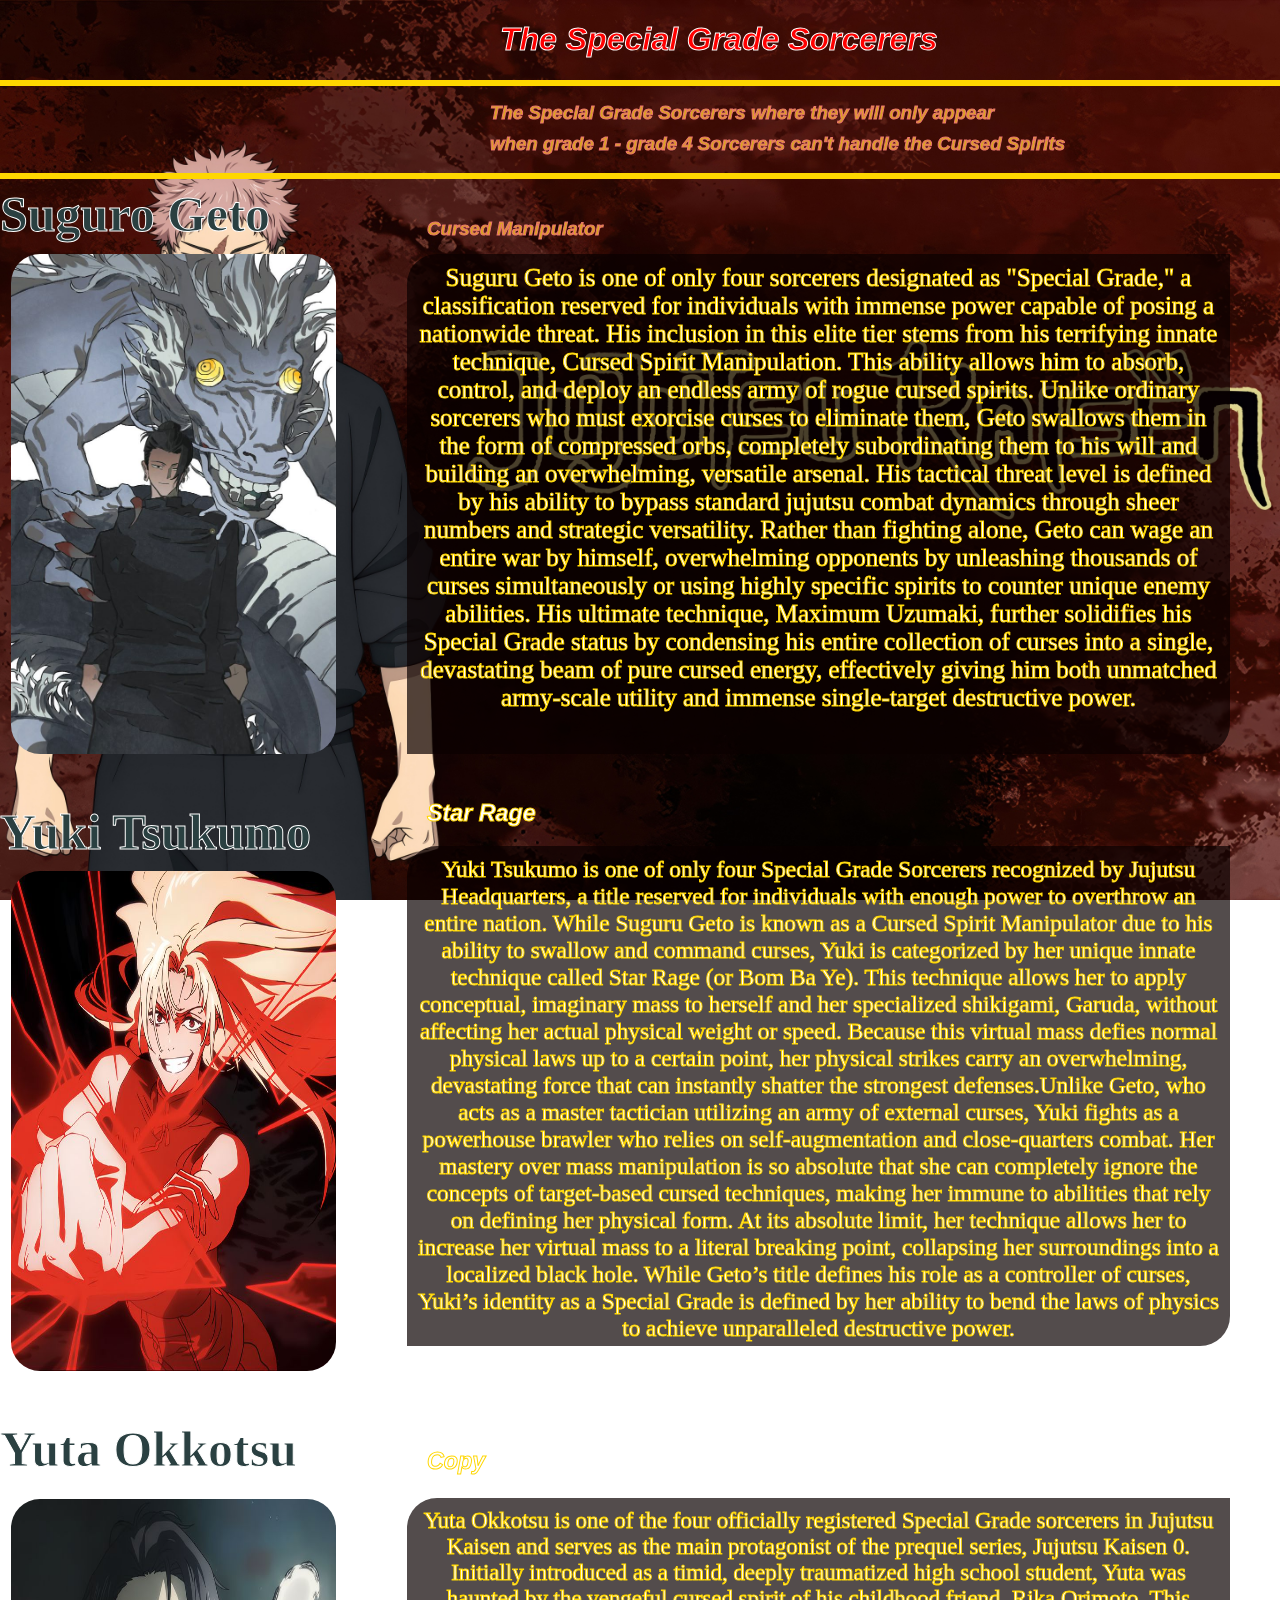
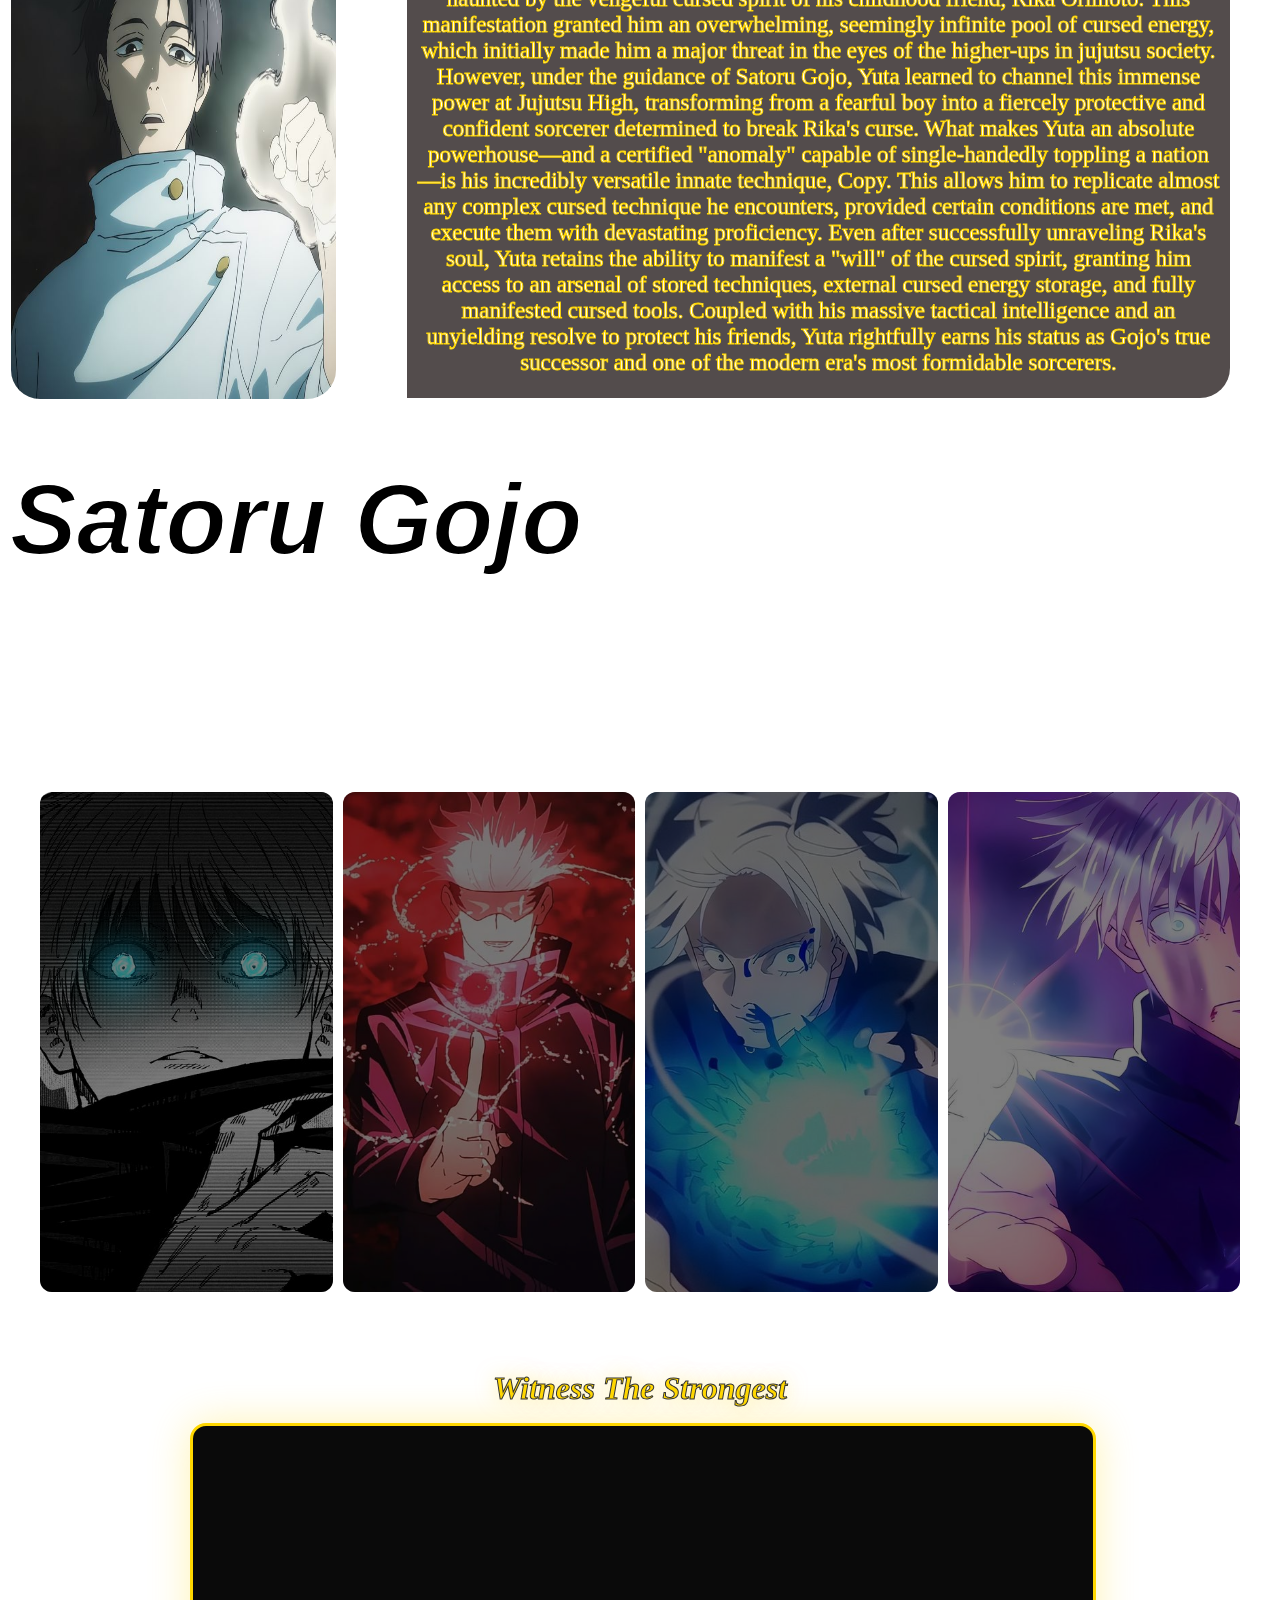
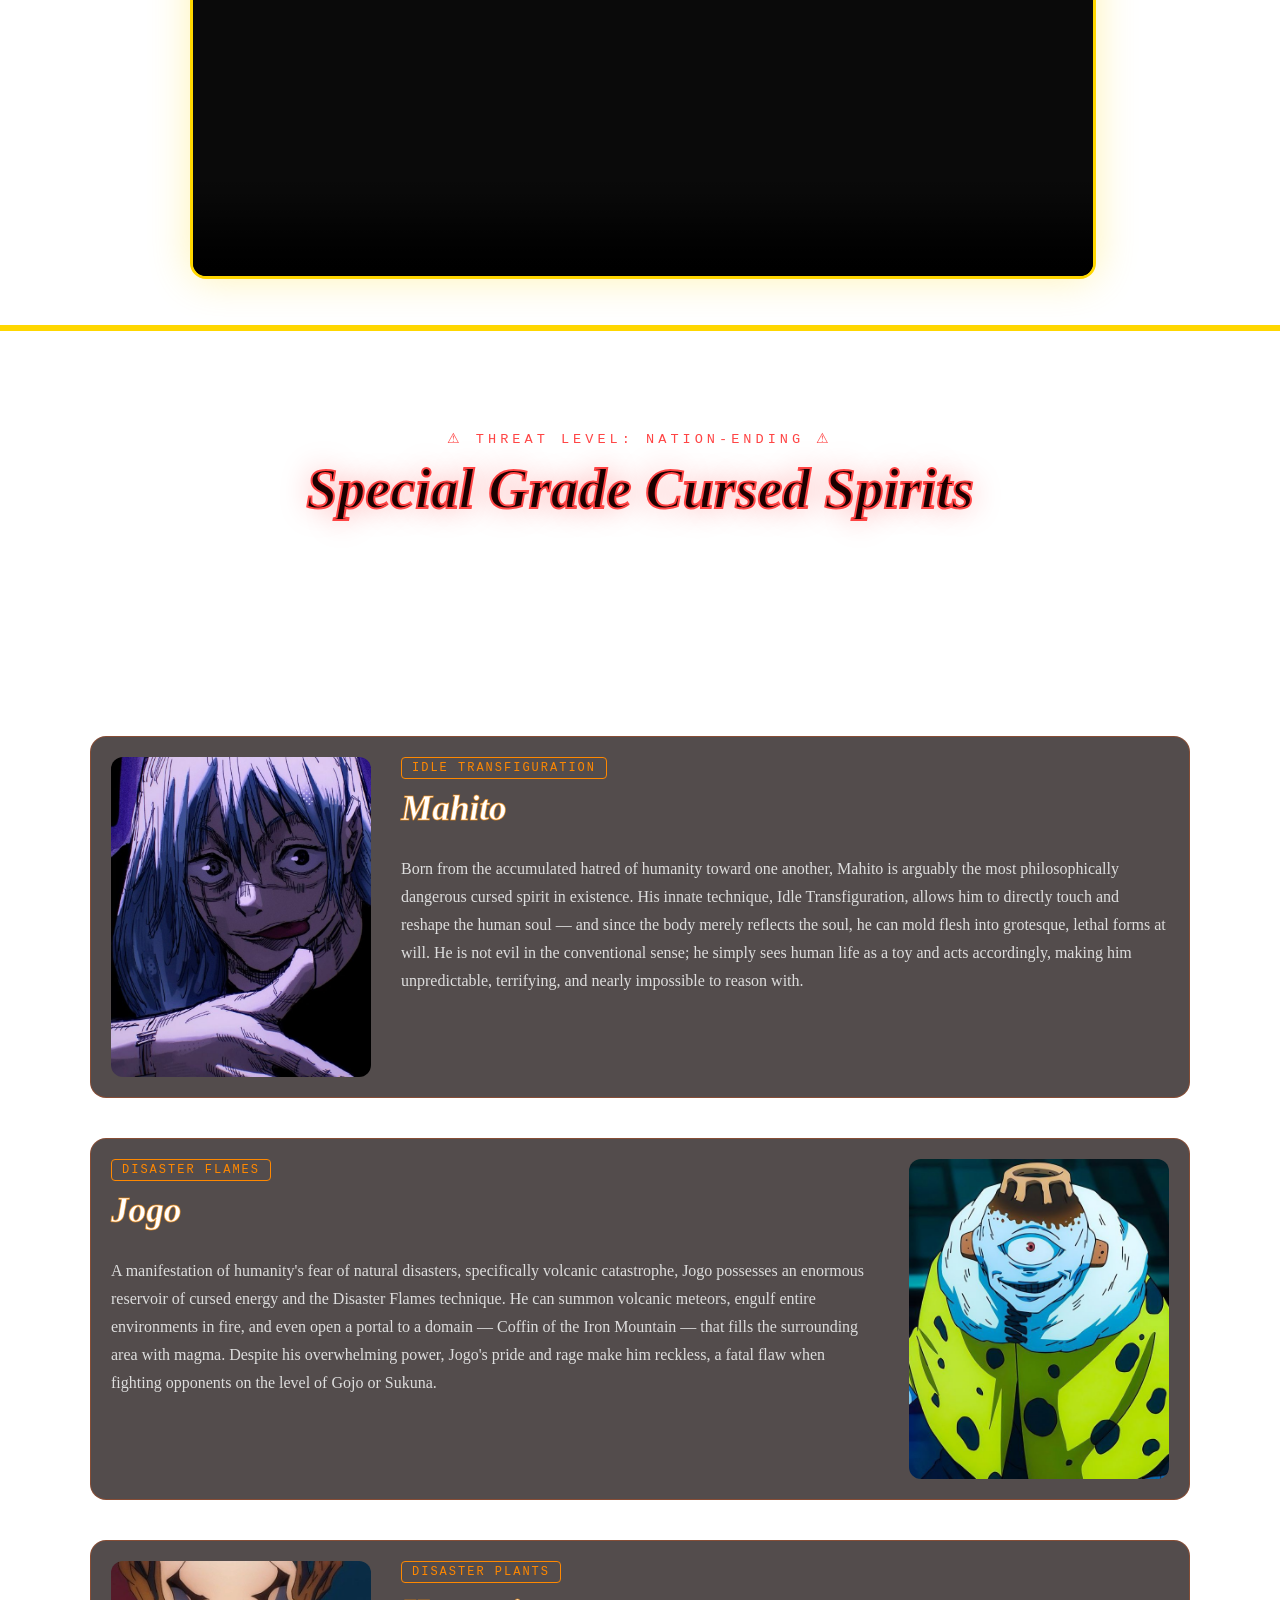
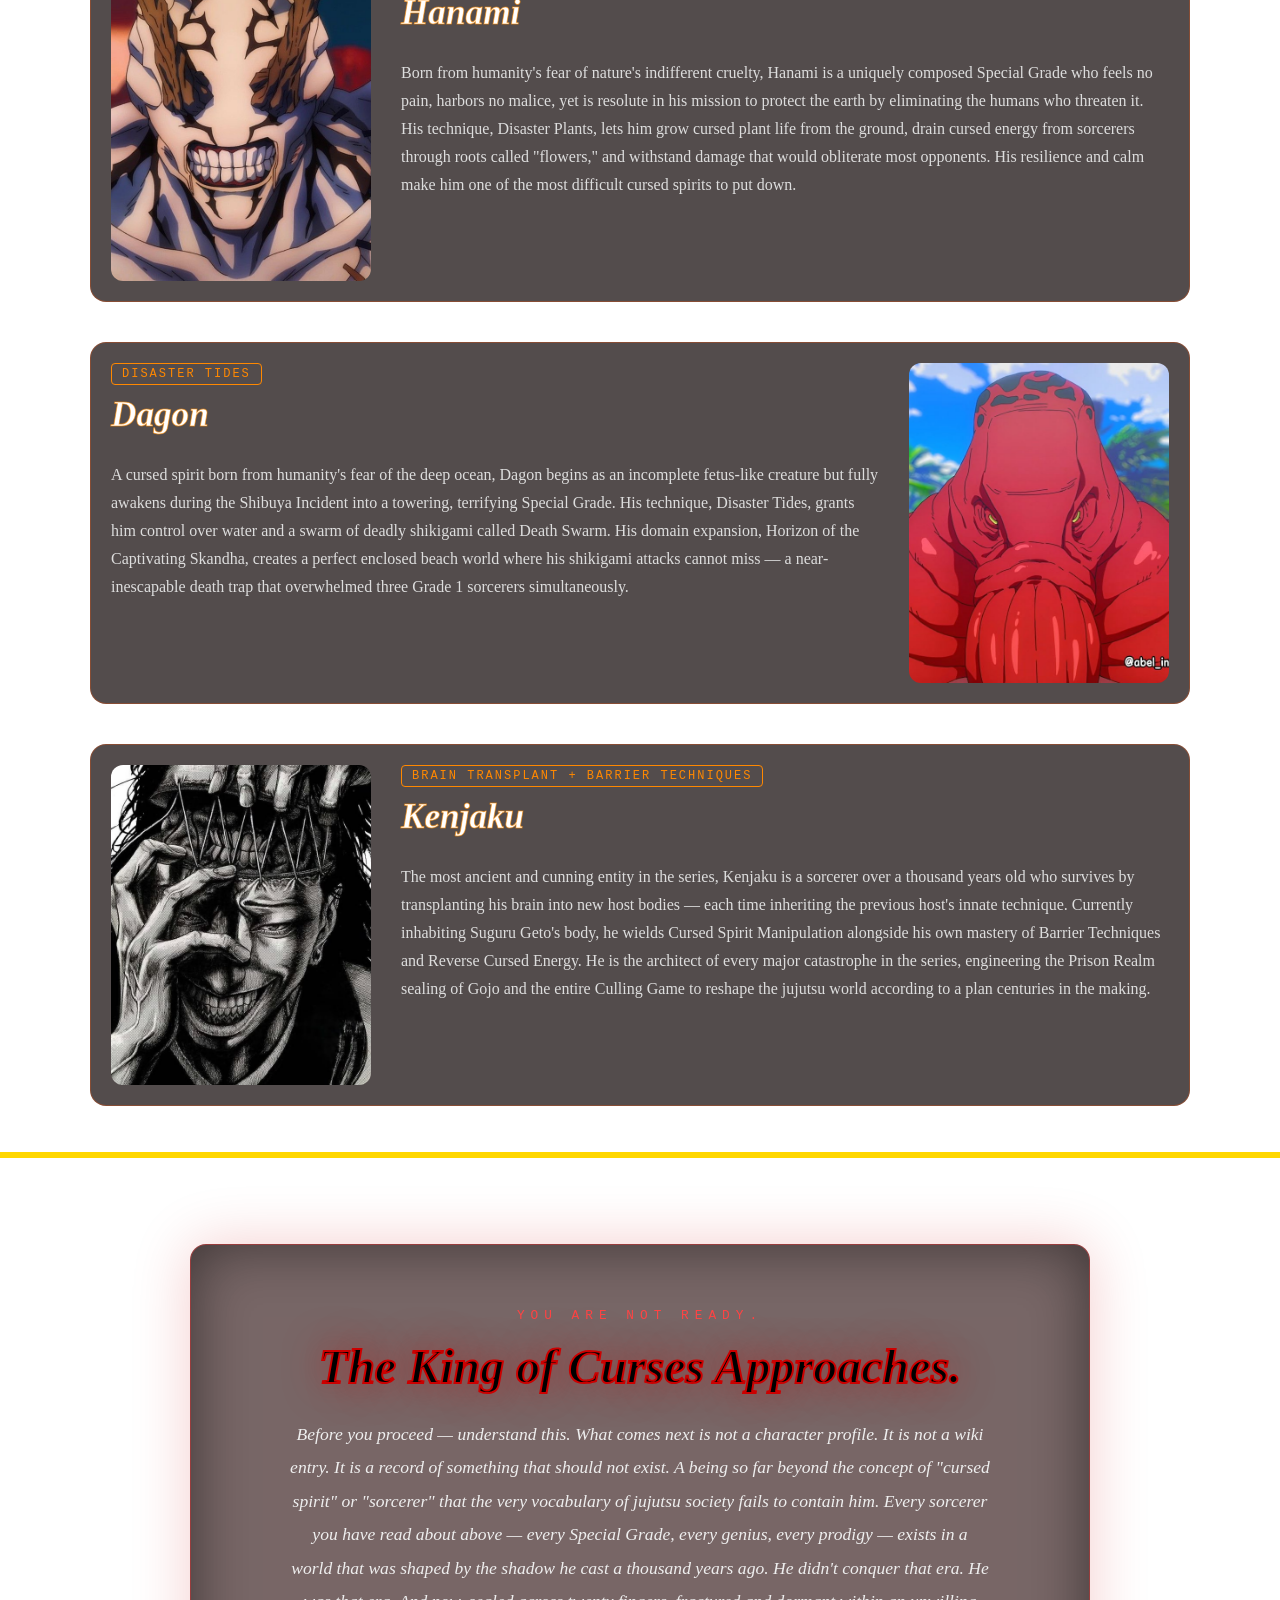
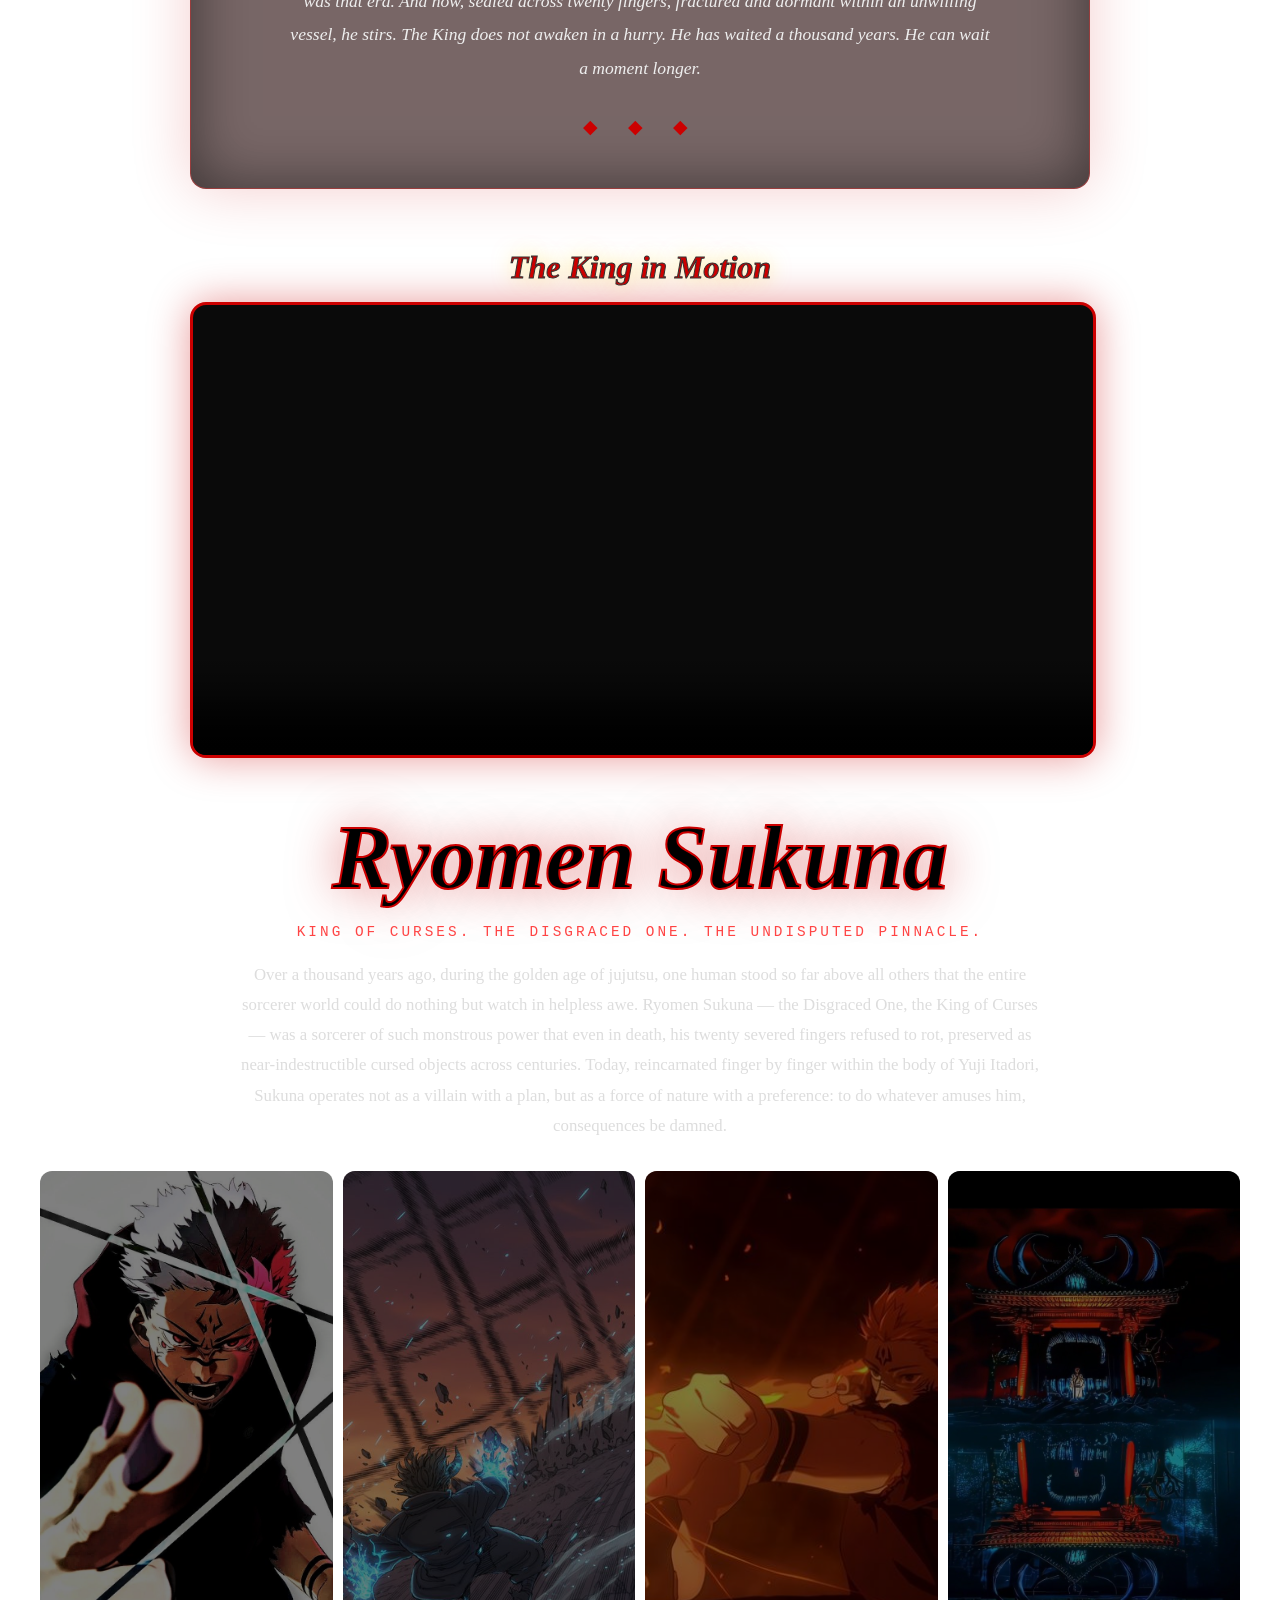
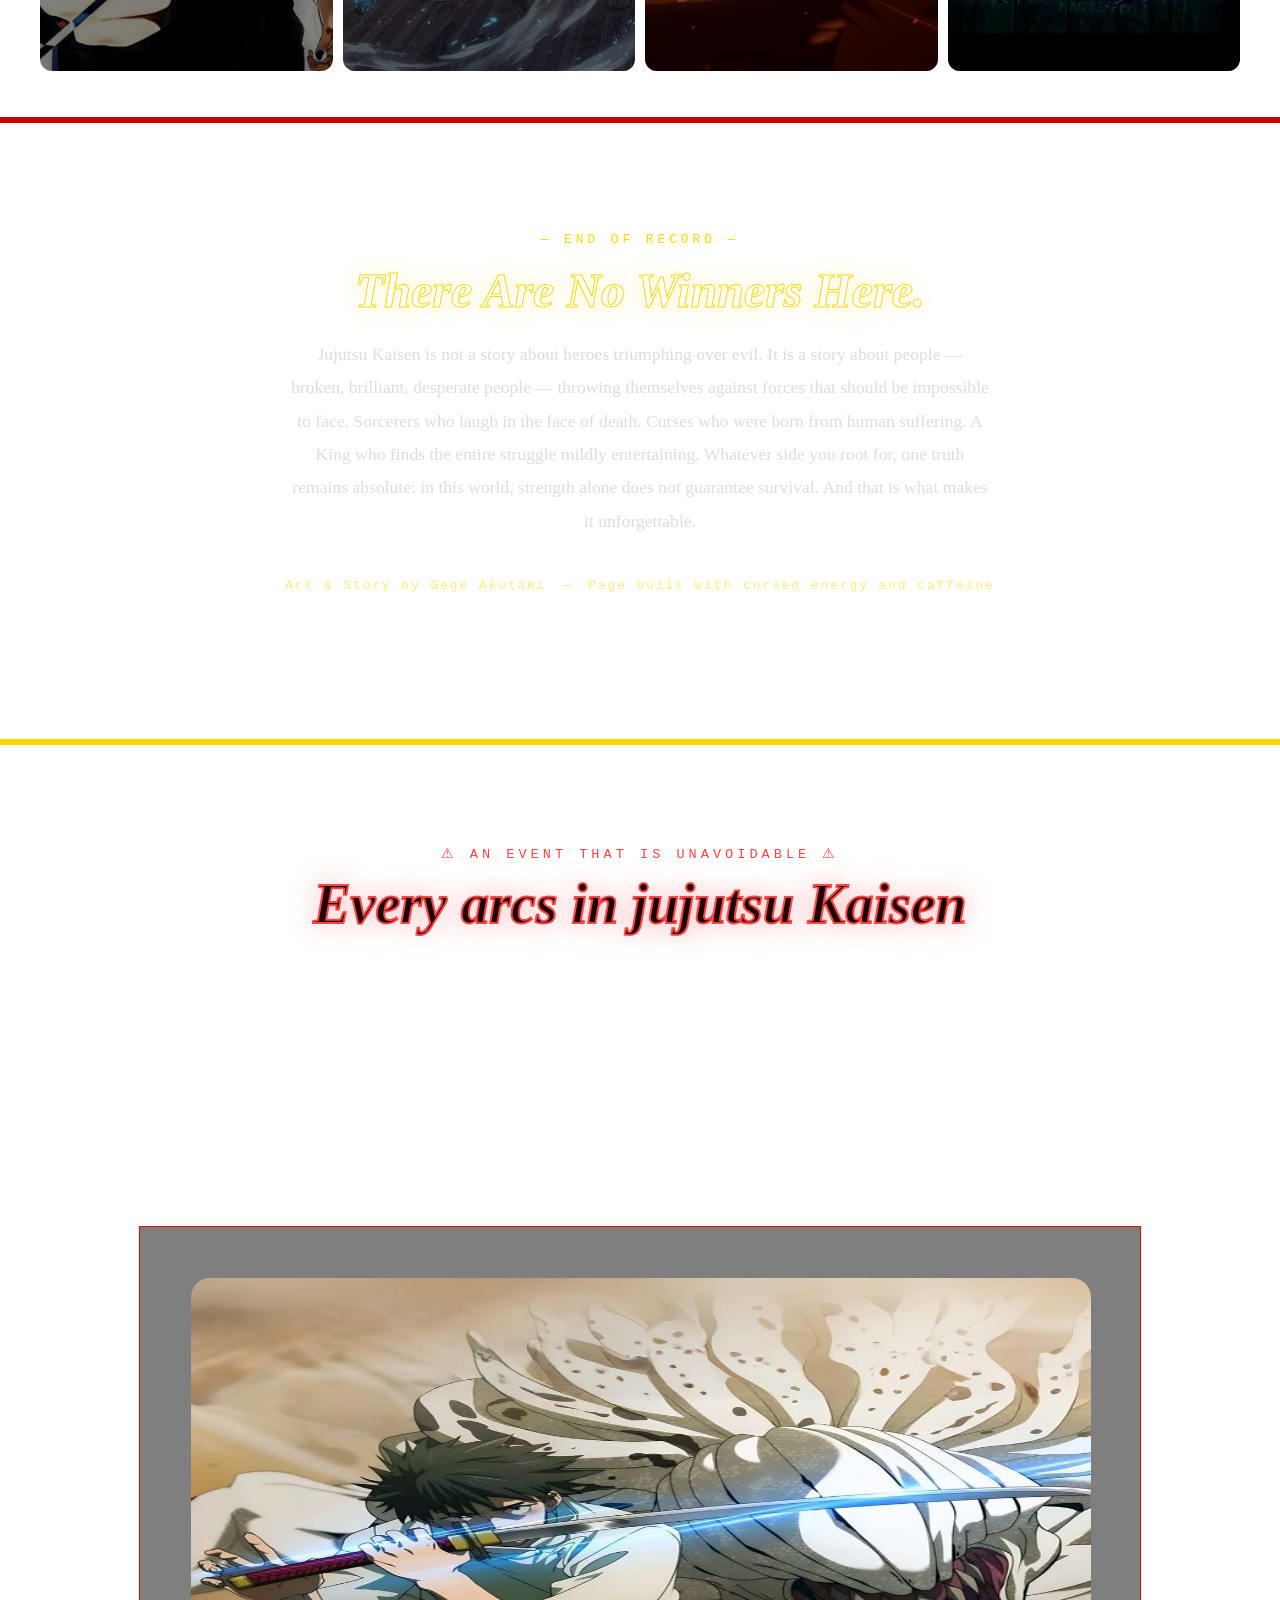
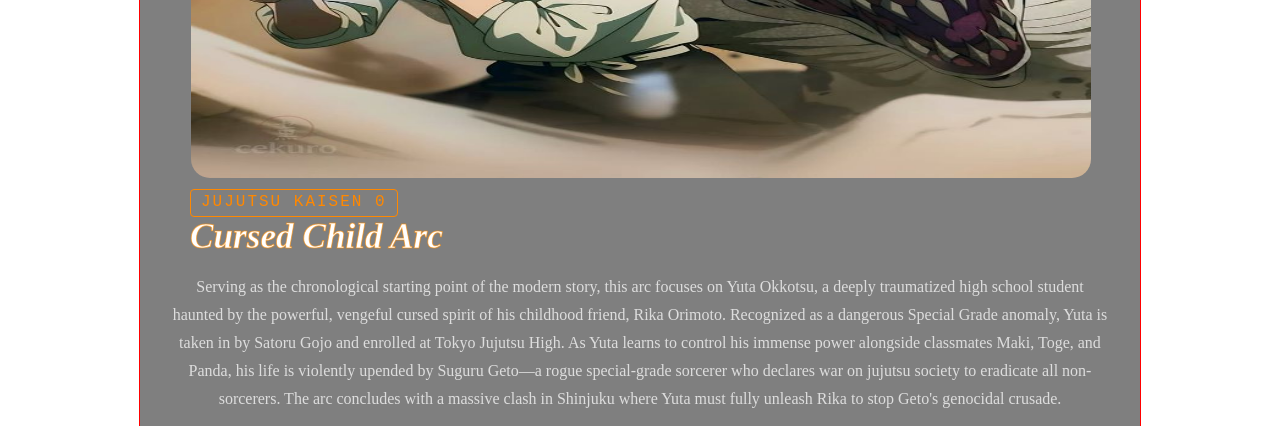
==== commit 4db9d627: "Pre final" ====
--- a/HTML.CSS/index.html
+++ b/HTML.CSS/index.html
@@ -3,6 +3,13 @@
     <head>
         <link rel="stylesheet" href="Project2.css">
         <title>Jujutsu kaisen</title>
+        <meta charset="UTF-8">
+   <meta name="description" content="Free HTML toturials for beginners">
+   <meta name="keywords" content="HTML, Toturials, Beginners">
+   <meta name="author" content="Jan Code">
+   <meta name="viewport" content="width=device-width, initial-scale=1.0">
+   <meta http-equiv="refresh" content="90">
+   <meta name="viewport" content="width=device-width, initial-scale=1.0">
     </head>
     <body>
         <h1>The Special Grade Sorcerers</h1>
@@ -314,4 +321,4 @@
       </p>
       </div>
     </body>
-</html>+</html>
--- a/HTML.CSS/Project2.css
+++ b/HTML.CSS/Project2.css
@@ -718,4 +718,14 @@
   text-align: center;
   margin-left: 30px;
   margin-right: 30px;
+}
+img, video {
+  max-width: 100%;
+  height: auto;
+  display: block;
+}
+.container {
+  width: 90%;       /* Takes up 90% of the screen on mobile */
+  max-width: 1200px; /* Won't grow larger than 1200px on desktop */
+  margin: 0 auto;    /* Centers the layout */
 }
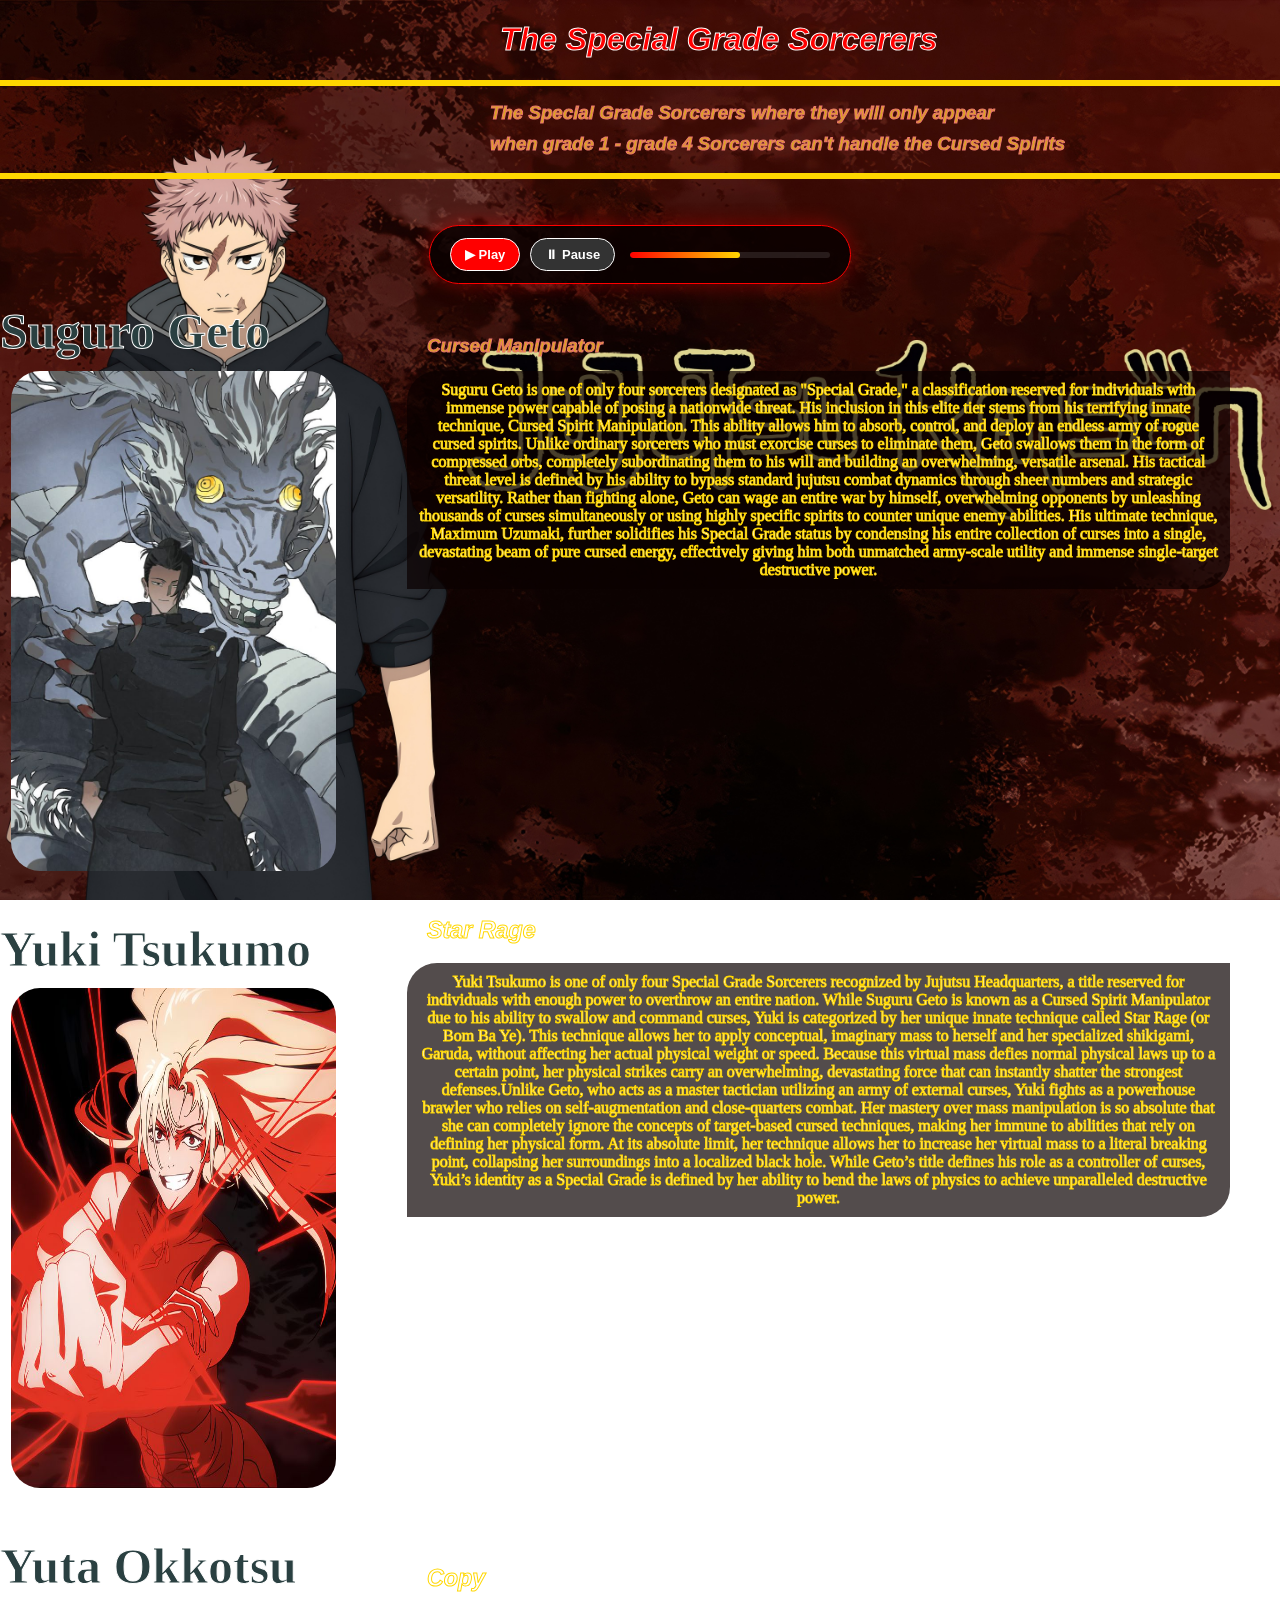
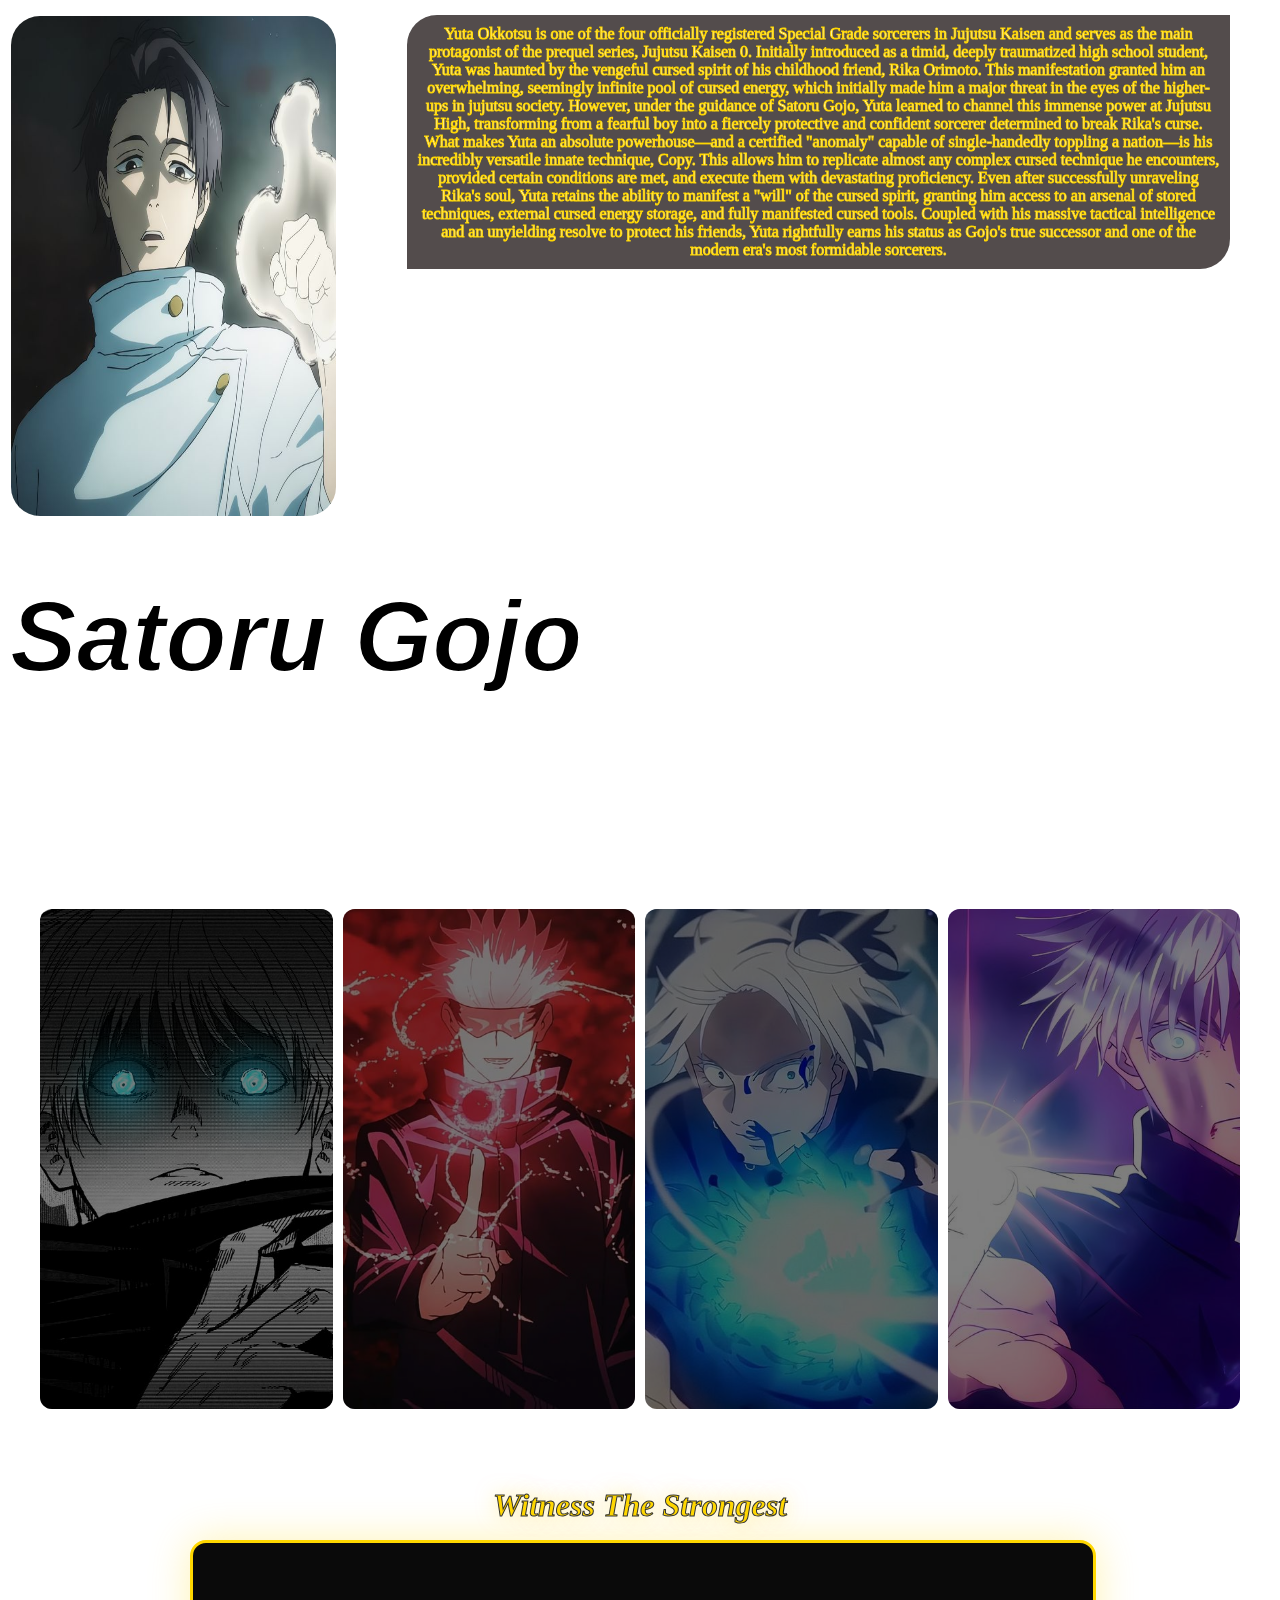
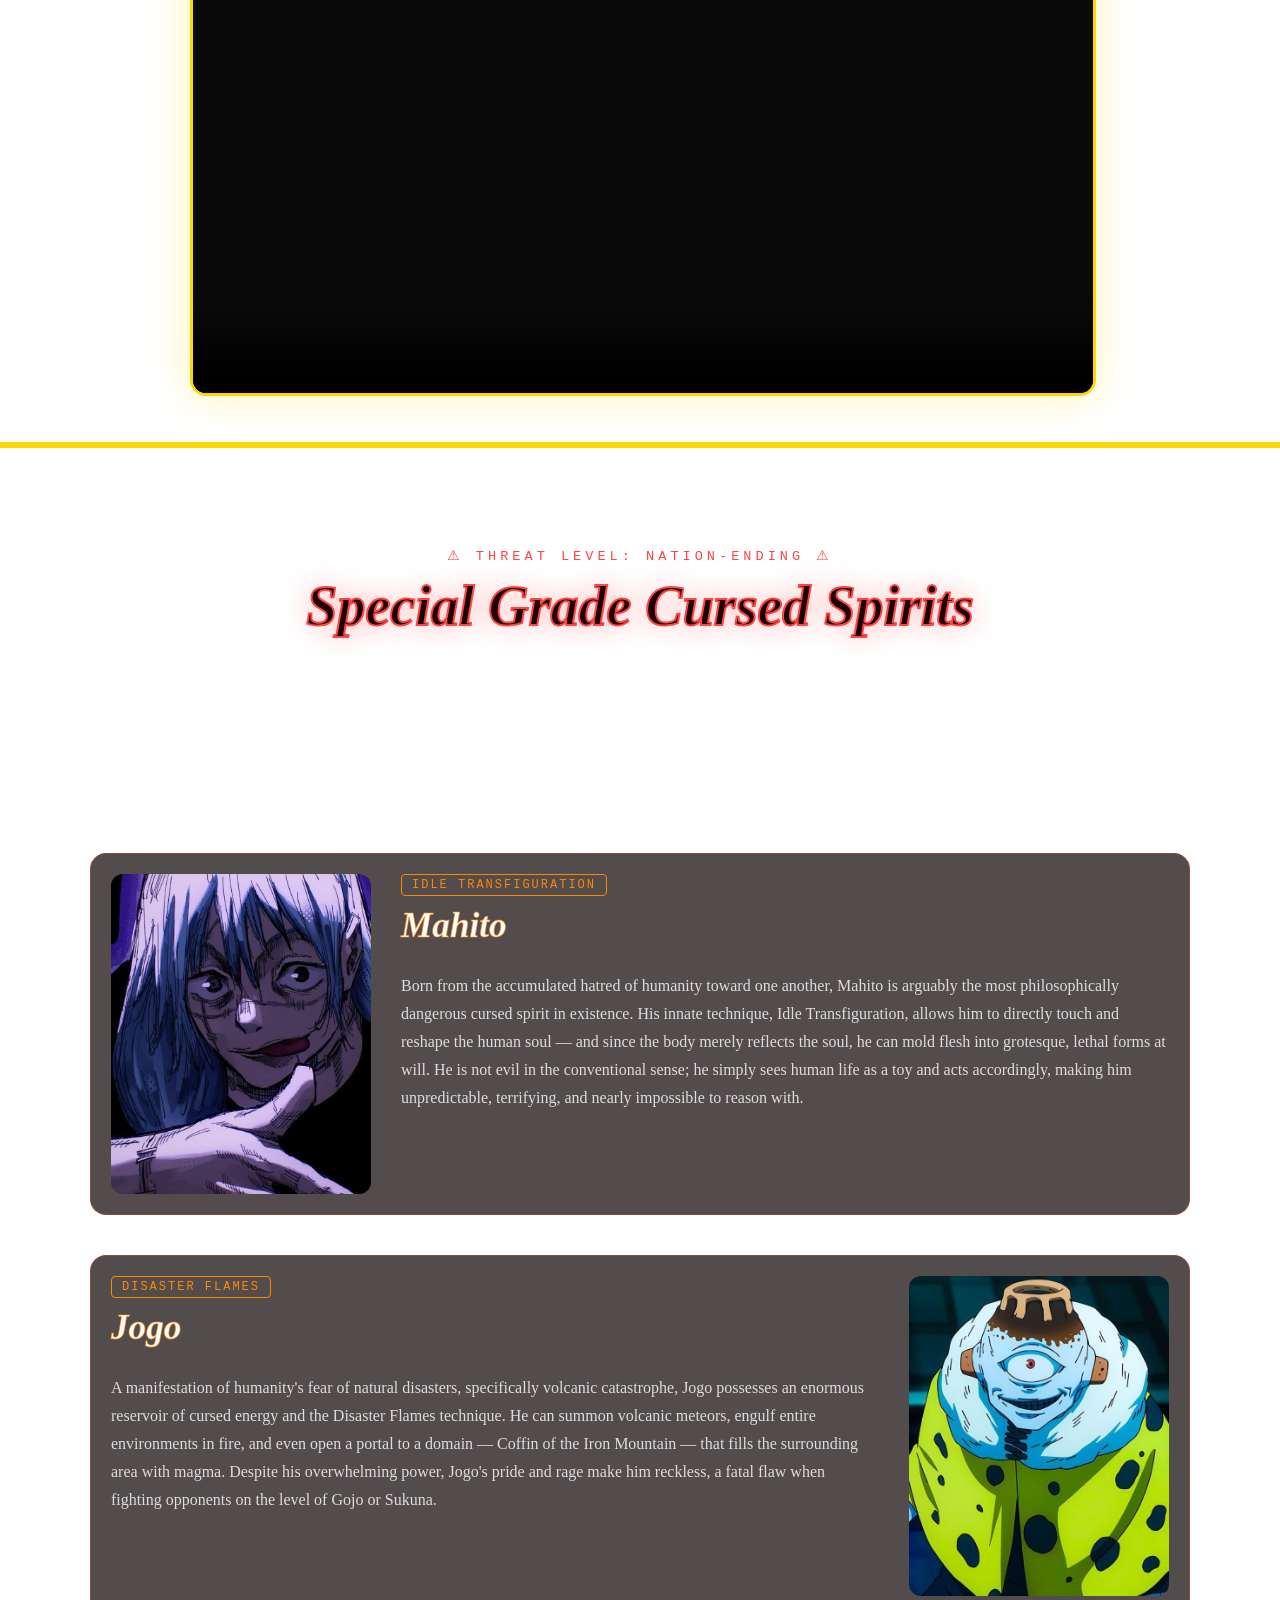
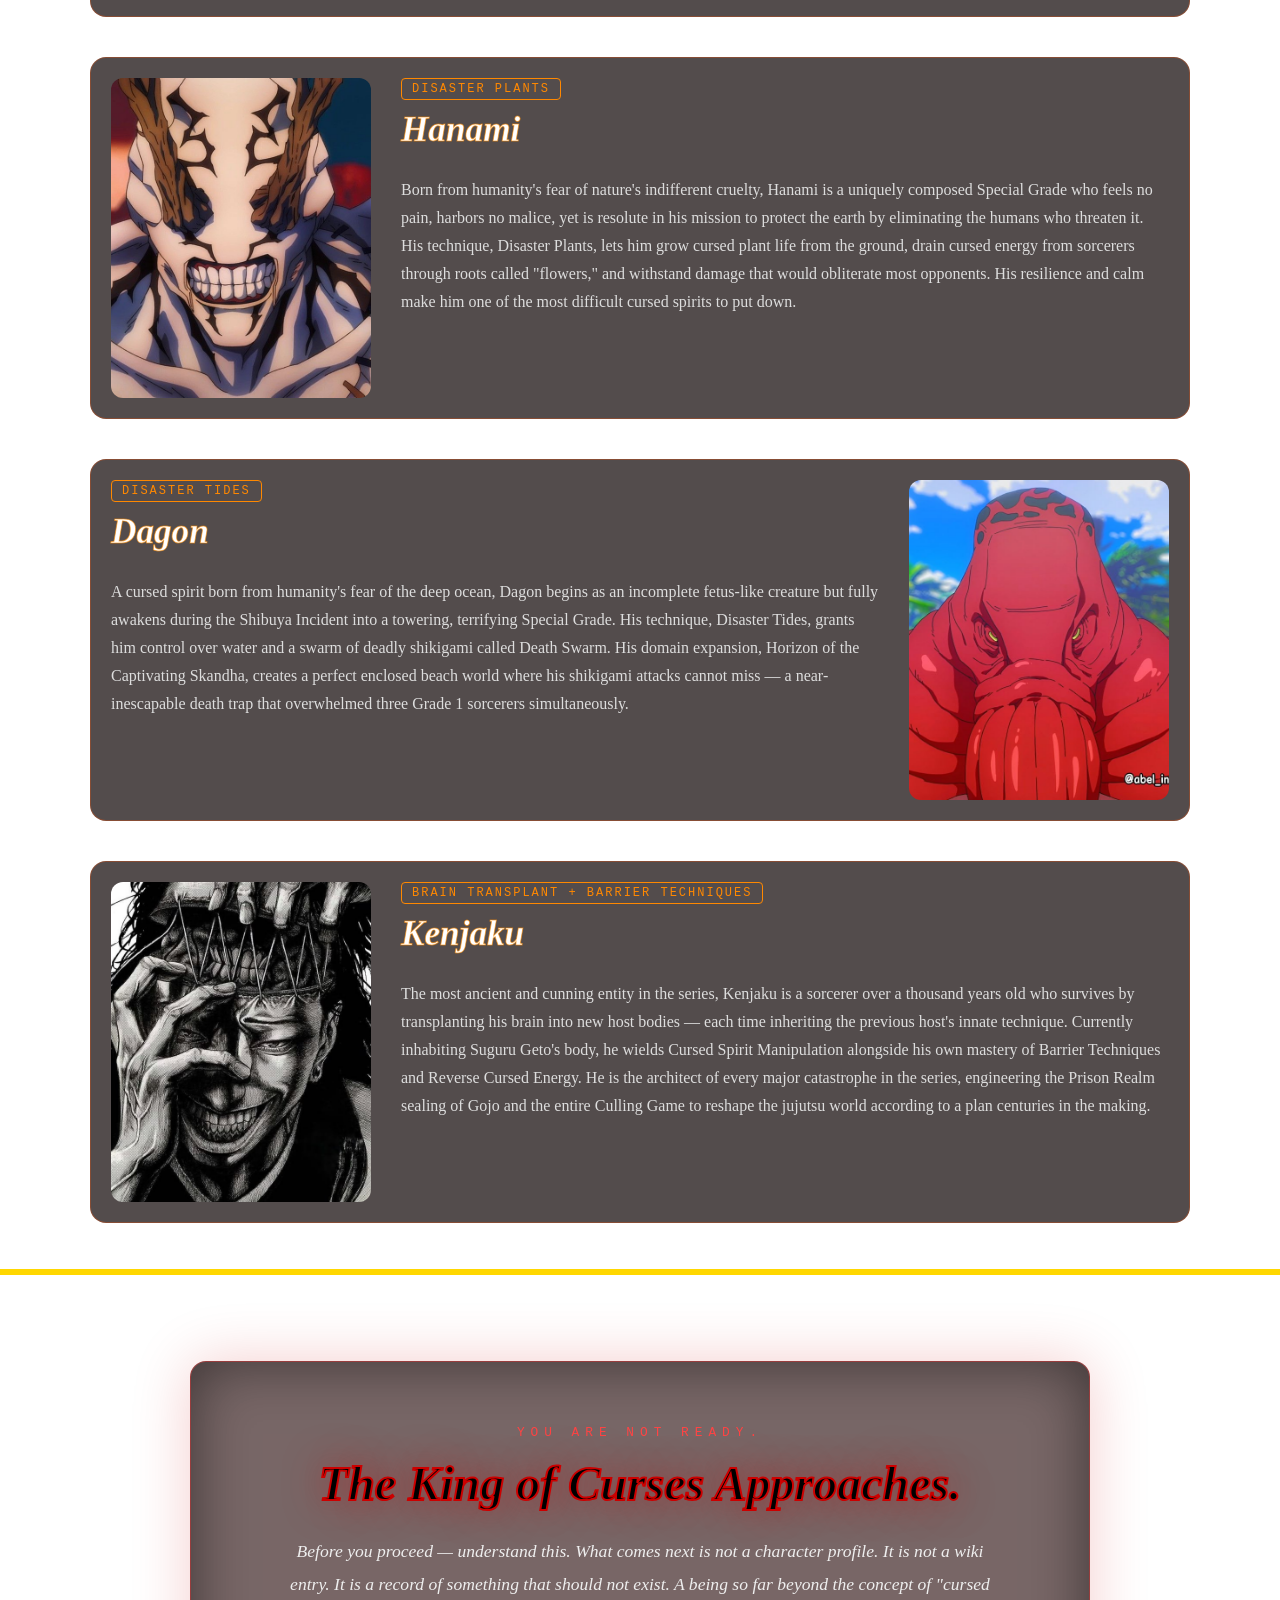
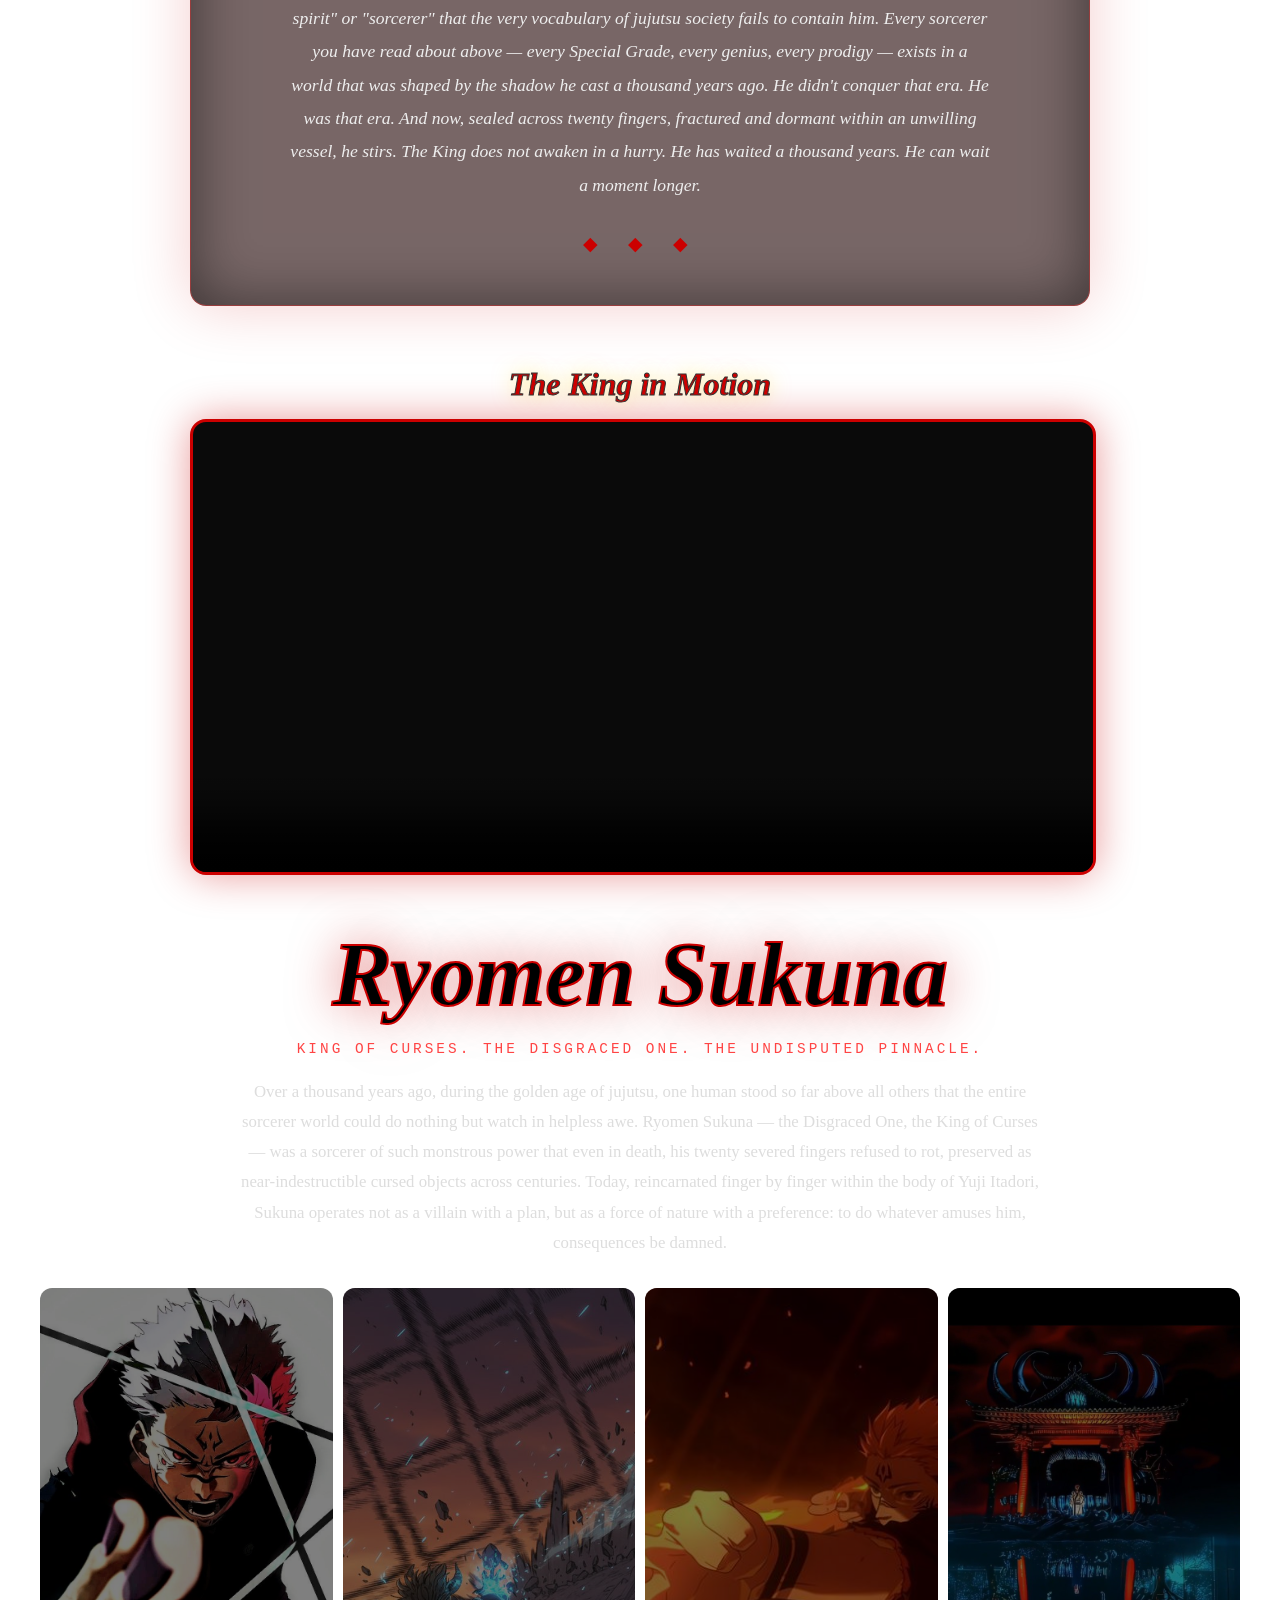
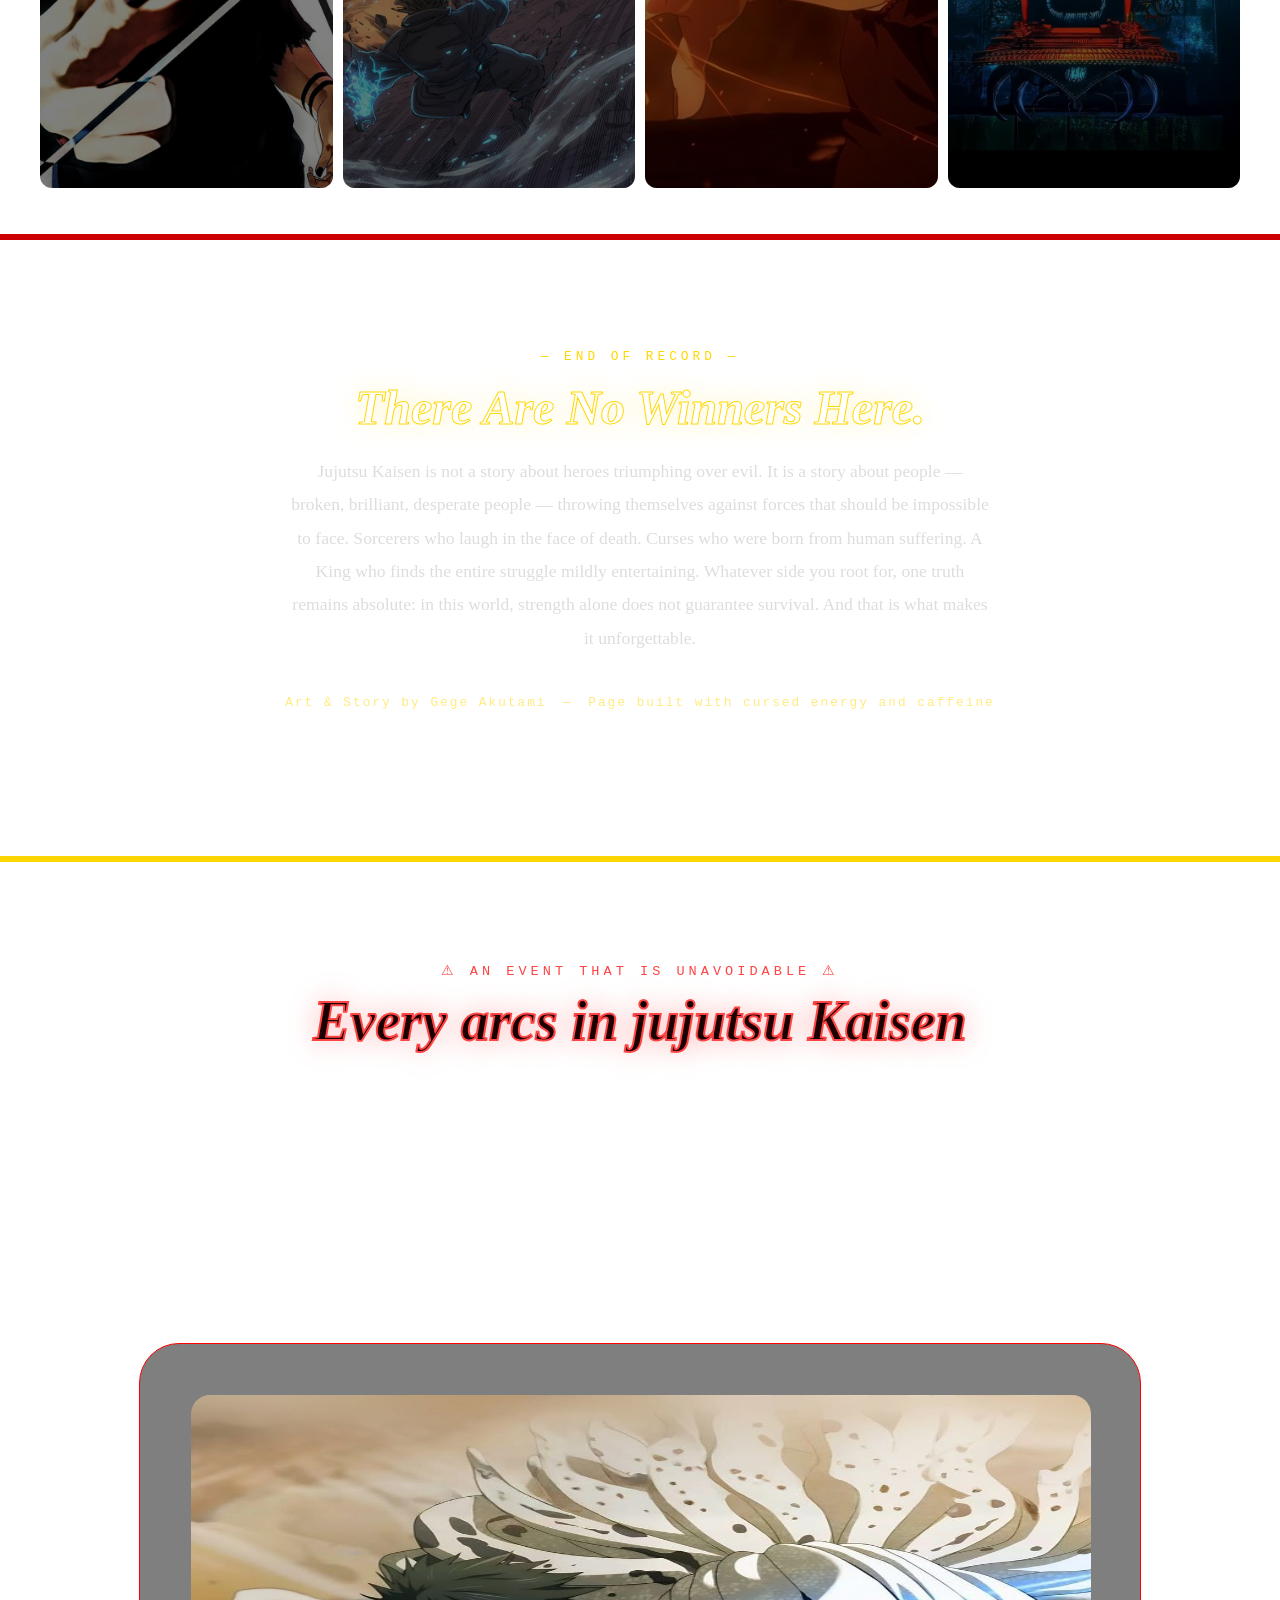
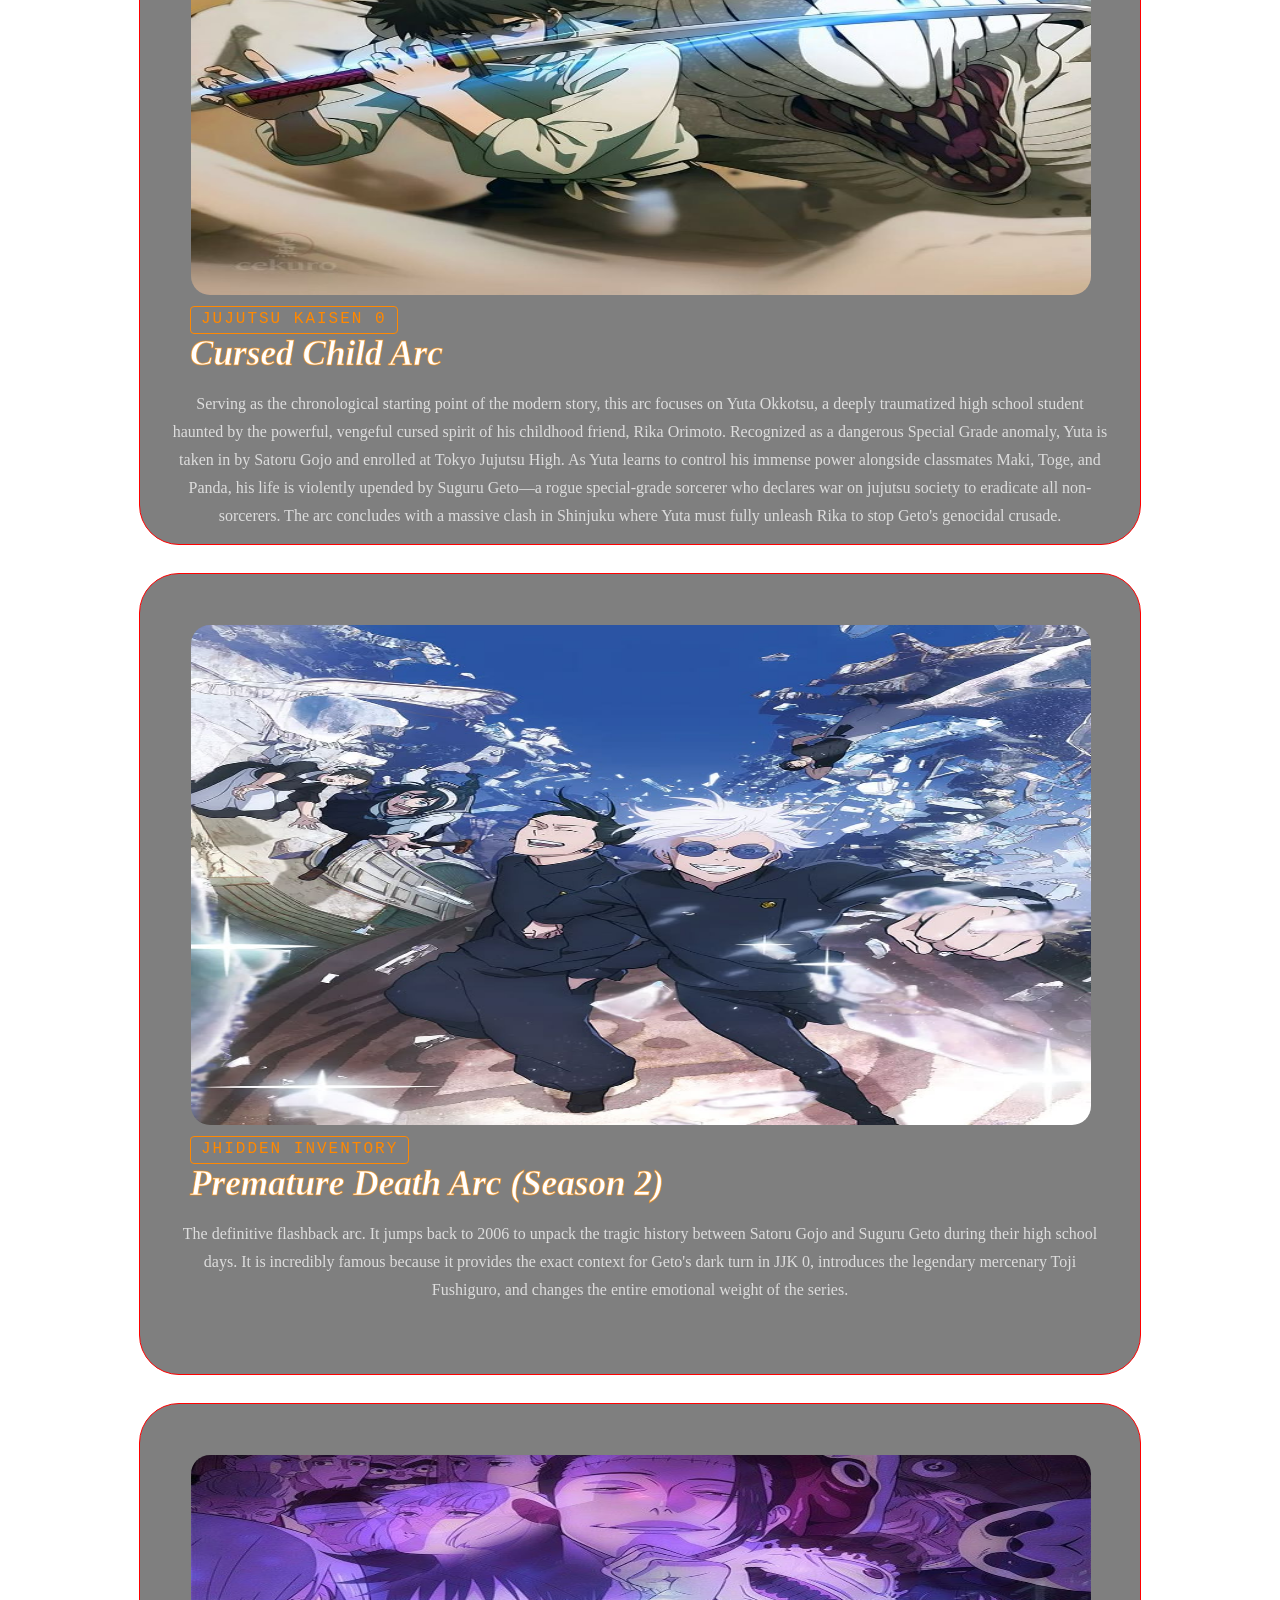
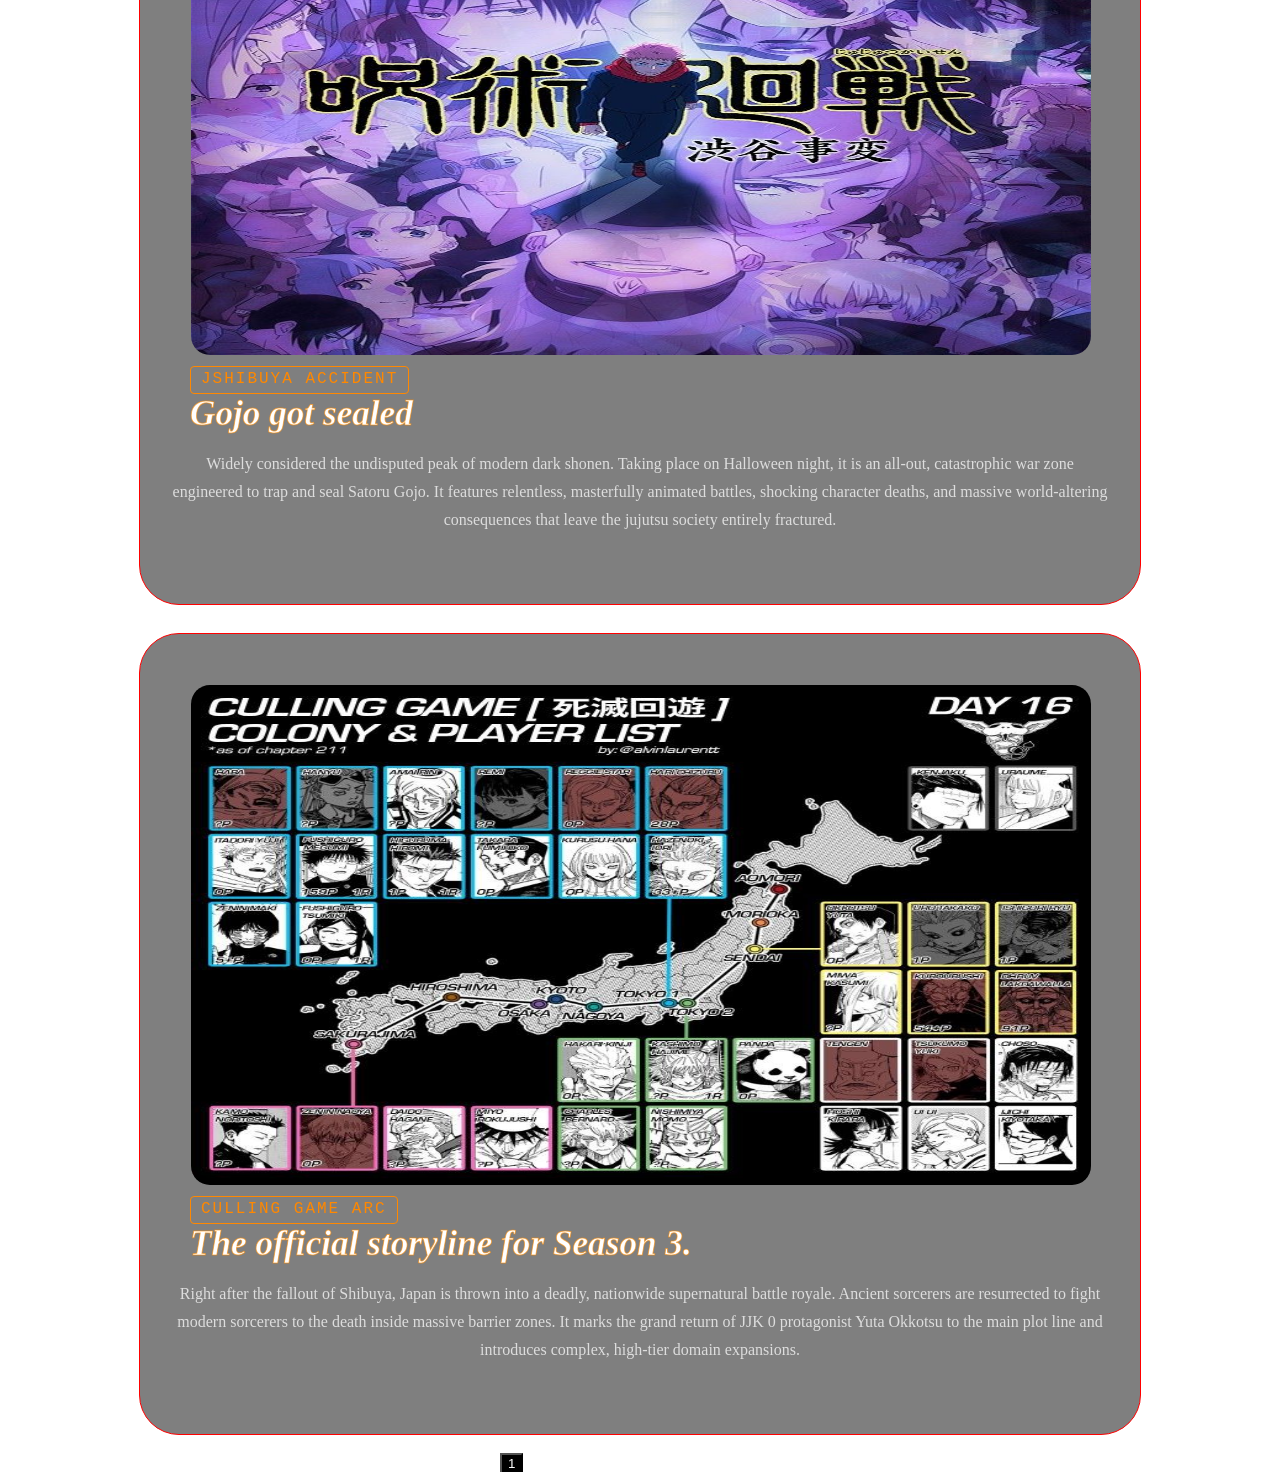
==== commit 1772103f: "pre final" ====
--- a/HTML.CSS/index.html
+++ b/HTML.CSS/index.html
@@ -16,8 +16,19 @@
         <hr>
         <br>
         <h3>The Special Grade Sorcerers where they will only appear
-             <h3>  when grade 1 - grade 4 Sorcerers can't handle the Cursed Spirits</h3></h3>
+             <h3>  when grade 1 - grade 4 Sorcerers can't handle the Cursed Spirits</h3>
              <hr>
+             <br>
+             <div class="audio-player">
+  <audio id="my-audio" autoplay src="audio/Specialz.mp3"></audio>
+
+  <button class="control-btn play" onclick="document.getElementById('my-audio').play()">▶ Play</button>
+  <button class="control-btn pause" onclick="document.getElementById('my-audio').pause()">⏸ Pause</button>
+  
+  <div class="progress-container">
+    <div id="progress-bar" class="progress" style="width: 55%;"></div>
+  </div>
+</div>
              <br>
         <h2>Suguro Geto</h2> 
         <br>
@@ -320,5 +331,35 @@
         Serving as the chronological starting point of the modern story, this arc focuses on Yuta Okkotsu, a deeply traumatized high school student haunted by the powerful, vengeful cursed spirit of his childhood friend, Rika Orimoto. Recognized as a dangerous Special Grade anomaly, Yuta is taken in by Satoru Gojo and enrolled at Tokyo Jujutsu High. As Yuta learns to control his immense power alongside classmates Maki, Toge, and Panda, his life is violently upended by Suguru Geto—a rogue special-grade sorcerer who declares war on jujutsu society to eradicate all non-sorcerers. The arc concludes with a massive clash in Shinjuku where Yuta must fully unleash Rika to stop Geto's genocidal crusade.
       </p>
       </div>
+      <br>
+<div class="A6">
+        <img class="A7" src="image/Jujutsu Kaisen Metal Poster.jpg" alt="description">
+       <span class="A8">JHidden Inventory</span>
+      <h3 class="A9">Premature Death Arc (Season 2)</h3>
+      <p class="A10">
+        The definitive flashback arc. It jumps back to 2006 to unpack the tragic history between Satoru Gojo and Suguru Geto during their high school days. It is incredibly famous because it provides the exact context for Geto's dark turn in JJK 0, introduces the legendary mercenary Toji Fushiguro, and changes the entire emotional weight of the series.
+      </p>
+      </div>
+       <br>
+<div class="A11">
+        <img class="A12" src="image/Jujutsu Kaisen.jpg" alt="description">
+       <span class="A13">JShibuya Accident</span>
+      <h3 class="A14">Gojo got sealed</h3>
+      <p class="A15">
+        Widely considered the undisputed peak of modern dark shonen. Taking place on Halloween night, it is an all-out, catastrophic war zone engineered to trap and seal Satoru Gojo. It features relentless, masterfully animated battles, shocking character deaths, and massive world-altering consequences that leave the jujutsu society entirely fractured.
+      </p>
+      </div>
+       <br>
+<div class="A16">
+        <img class="A17" src="image/Culling games 呪術廻戦.jpg" alt="description">
+       <span class="A18">Culling Game Arc</span>
+      <h3 class="A19">The official storyline for Season 3.</h3>
+      <p class="A20">
+        Right after the fallout of Shibuya, Japan is thrown into a deadly, nationwide supernatural battle royale. Ancient sorcerers are resurrected to fight modern sorcerers to the death inside massive barrier zones. It marks the grand return of JJK 0 protagonist Yuta Okkotsu to the main plot line and introduces complex, high-tier domain expansions.
+      </p>
+      </div>
+      <br>
+      <button id="B1">1</button>
+      
     </body>
 </html>
--- a/HTML.CSS/Project2.css
+++ b/HTML.CSS/Project2.css
@@ -17,7 +17,7 @@
     font-style: italic;
     font-family: sans-serif;
     color: goldenrod;
-    -webkit-text-stroke: 1px #eb766e ;
+    -webkit-text-stroke: 1px #eb766e;
 }
 h2 {
     font-weight: 100px;
@@ -32,119 +32,69 @@
     background-attachment: fixed;
     background-position: center;
     background-size: cover;
-    margin: 0px
-}
+    margin: 0px;
+}
+
+/* ── SORCERER IMAGES ── */
 #G1 {
     margin-top: -50px;
     height: 500px;
     width: 325px;
-    border-top-left-radius: 30px;
-    border-top-right-radius: 30px;
-    border-bottom-left-radius: 30px;
-    border-bottom-right-radius: 30px;
+    border-radius: 30px;
     margin-left: 10px;
     border: 1px solid transparent;
     transition: border-color 0.3s ease, box-shadow 0.3s ease;
 }
-#G1:hover {
-    color: gold;
-    box-shadow: 0 0 30px rgb(40, 97, 255);
-}
+#G1:hover { box-shadow: 0 0 30px rgb(40, 97, 255); }
+
 .G1 {
     margin-top: -95px;
     margin-left: 60px;
     border: 10px solid transparent;
     transition: border-color 0.3s ease, box-shadow 0.3s ease;
     margin-right: 650px;
-   
 }
 .G1:hover {
     color: gold;
     box-shadow: 0 0 30px gold;
     background-color: #2a2709;
 }
+
 #Text1 {
     color: #ffffff;
     text-align: center;
-    border: solid;
-    border-width: 1px;
     margin-top: -15px;
     margin-left: 50px;
     margin-right: 50px;
-    height: 480px;
-    font-size: 25px;
-    color: #ffffff;
+    height: auto;
+    font-size: 16px;
     -webkit-text-stroke: 1px gold;
-    background-color: rgb(94, 4, 4);
-    border-color: gold;
-    border: 10px solid transparent;
-    transition: border-color 0.3s ease, box-shadow 0.3s ease;
-    border-top-left-radius: 30px;
-    border-bottom-right-radius: 30px;
-    background: rgba(10, 0, 0, 0.7)
-}
-#Text1:hover {
-    color: gold;
-    box-shadow: 0 0 15px gold;
-}
-#G2 {
-    margin-top: 10px;
-}
-#Y2 {
-   margin-top: -50px;
-    height: 500px;
-    width: 325px;
-    border-top-left-radius: 30px;
-    border-top-right-radius: 30px;
-    border-bottom-left-radius: 30px;
-    border-bottom-right-radius: 30px;
-    margin-left: 10px;
-    border: 1px solid transparent;
-    transition: border-color 0.3s ease, box-shadow 0.3s ease;
-}
-#Y2:hover {
-    color: gold;
-    box-shadow: 0 0 30px orangered;
-}
-.Y2 {
-    margin-top: -530px;
-    margin-left: 400px;
-}
-#Text2 {
-    color: #ffffff;
-    text-align: center;
-    border: solid;
-    border-width: 1px;
-    margin-top: -15px;
-    margin-left: 50px;
-    margin-right: 50px;
-    height: 480px;
-    font-size: 23.3px;
-    color: #ffffff;
-    -webkit-text-stroke: 1px gold;
-    background-color: rgb(94, 4, 4);
-    border-color: gold;
     border: 10px solid transparent;
     transition: border-color 0.3s ease, box-shadow 0.3s ease;
     border-top-left-radius: 30px;
     border-bottom-right-radius: 30px;
     background: rgba(10, 0, 0, 0.7);
-}
-#Text2:hover {
-    color: gold;
-    box-shadow: 0 0 15px gold;
-}
+    overflow-y: auto;
+}
+#Text1:hover { box-shadow: 0 0 15px gold; }
+
+#Y2 {
+    margin-top: -50px;
+    height: 500px;
+    width: 325px;
+    border-radius: 30px;
+    margin-left: 10px;
+    border: 1px solid transparent;
+    transition: border-color 0.3s ease, box-shadow 0.3s ease;
+}
+#Y2:hover { box-shadow: 0 0 30px orangered; }
+
 .Y2 {
     color: #ffffff;
-    border: solid;
-    border-width: 1px;
     margin-top: -130px;
     margin-left: 60px;
-    margin-right: 50px;
     font-size: 23.3px;
-    color: #ffffff;
     -webkit-text-stroke: 1px gold;
-    border-color: gold;
     border: 10px solid transparent;
     transition: border-color 0.3s ease, box-shadow 0.3s ease;
     margin-right: 700px;
@@ -154,60 +104,44 @@
     box-shadow: 0 0 30px gold;
     background-color: #2a2709;
 }
-#Y1 {
-    margin-top: 30px;
-}
+
+#Text2 {
+    color: #ffffff;
+    text-align: center;
+    margin-top: -15px;
+    margin-left: 50px;
+    margin-right: 50px;
+    height: auto;
+    font-size: 16px;
+    -webkit-text-stroke: 1px gold;
+    border: 10px solid transparent;
+    transition: border-color 0.3s ease, box-shadow 0.3s ease;
+    border-top-left-radius: 30px;
+    border-bottom-right-radius: 30px;
+    background: rgba(10, 0, 0, 0.7);
+    overflow-y: auto;
+}
+#Text2:hover { box-shadow: 0 0 15px gold; }
+
+#Y1 { margin-top: 30px; }
+
 #Y3 {
     margin-top: -40px;
     height: 500px;
     width: 325px;
-    border-top-left-radius: 30px;
-    border-top-right-radius: 30px;
-    border-bottom-left-radius: 30px;
-    border-bottom-right-radius: 30px;
+    border-radius: 30px;
     margin-left: 10px;
     border: 1px solid transparent;
     transition: border-color 0.3s ease, box-shadow 0.3s ease;
 }
-#Y3:hover {
-    color: gold;
-    box-shadow: 0 0 30px rgb(255, 255, 255);
-}
-#Text3 {
-    color: #ffffff;
-    text-align: center;
-    border: solid;
-    border-width: 1px;
-    margin-top: -10px;
-    margin-left: 50px;
-    margin-right: 50px;
-    height: 480px;
-    font-size: 22.9px;
-    color: #ffffff;
-    -webkit-text-stroke: 1px gold;
-    background-color: rgb(94, 4, 4);
-    border-color: gold;
-    border: 10px solid transparent;
-    transition: border-color 0.3s ease, box-shadow 0.3s ease;
-    border-top-left-radius: 30px;
-    border-bottom-right-radius: 30px;
-    background: rgba(10, 0, 0, 0.7);
-}
-#Text3:hover {
-    color: gold;
-    box-shadow: 0 0 15px gold;
-}
+#Y3:hover { box-shadow: 0 0 30px rgb(255, 255, 255); }
+
 .Y3 {
     color: #ffffff;
-    border: solid;
-    border-width: 1px;
     margin-top: -100px;
     margin-left: 60px;
-    margin-right: 50px;
     font-size: 23.3px;
-    color: #ffffff;
     -webkit-text-stroke: 1px gold;
-    border-color: gold;
     border: 10px solid transparent;
     transition: border-color 0.3s ease, box-shadow 0.3s ease;
     margin-right: 700px;
@@ -217,22 +151,36 @@
     box-shadow: 0 0 30px gold;
     background-color: #2a2709;
 }
-#Y4 {
-    margin-top: 30px;
-}
-#L1 {
-    border-color: rgb(255, 255, 255);
-}
-#L2 {
-    border-color: rgb(255, 255, 255);
-}
+
+#Text3 {
+    color: #ffffff;
+    text-align: center;
+    margin-top: -10px;
+    margin-left: 50px;
+    margin-right: 50px;
+    height: auto;
+    font-size: 16px;
+    -webkit-text-stroke: 1px gold;
+    border: 10px solid transparent;
+    transition: border-color 0.3s ease, box-shadow 0.3s ease;
+    border-top-left-radius: 30px;
+    border-bottom-right-radius: 30px;
+    background: rgba(10, 0, 0, 0.7);
+    overflow-y: auto;
+}
+#Text3:hover { box-shadow: 0 0 15px gold; }
+
+.Y3 { color: #ffffff; }
+#Y4 { margin-top: 30px; }
+#L1 { border-color: rgb(255, 255, 255); }
+#L2 { border-color: rgb(255, 255, 255); }
+
 #S1 {
     font-family: sans-serif;
     font-style: italic;
     font-size: 100px;
     color: rgb(0, 0, 0);
     -webkit-text-stroke: 2px rgb(255, 255, 255);
-    border-color: gold;
     border: 10px solid transparent;
     transition: border-color 0.3s ease, box-shadow 0.3s ease;
     margin-right: 650px;
@@ -242,231 +190,190 @@
     box-shadow: 3px 3px 30px rgb(36, 0, 241);
 }
 
-
-
-
-
-
+/* ── GOJO INTRO ── */
 .gojo-intro {
-  text-align: center;
-  padding: 60px 20px 30px;
-  max-width: 800px;
-  margin: 0 auto;
-  color: #fff;
-}
-
+    text-align: center;
+    padding: 60px 20px 30px;
+    max-width: 800px;
+    margin: 0 auto;
+    color: #fff;
+}
 .gojo-intro h2 {
-  font-size: 2.5rem;
-  color: #00cfff;
-  margin-bottom: 16px;
-}
-
+    font-size: 2.5rem;
+    color: #00cfff;
+    margin-bottom: 16px;
+}
 .gojo-intro p {
-  font-size: 1rem;
-  line-height: 1.7;
-  color: #ccc;
+    font-size: 1rem;
+    line-height: 1.7;
+    color: #ccc;
 }
 
 /* ── ACCORDION CARDS ── */
 .gojo-accordion {
-  display: flex;
-  height: 500px;
-  gap: 10px;
-  padding: 20px;
-  max-width: 1200px;
-  margin: 0 auto;
-}
-
+    display: flex;
+    height: 500px;
+    gap: 10px;
+    padding: 20px;
+    max-width: 1200px;
+    margin: 0 auto;
+}
 .card {
-  flex: 1;                          
-  background-image: var(--bg);
-  background-size: cover;
-  background-position: center;
-  border-radius: 12px;
-  overflow: hidden;
-  cursor: pointer;
-  transition: flex 0.6s ease;
-  position: relative;
-  min-width: 0;
-}
-
-.card:hover {
-  flex: 5;                          
-}
-
+    flex: 1;
+    background-image: var(--bg);
+    background-size: cover;
+    background-position: center;
+    border-radius: 12px;
+    overflow: hidden;
+    cursor: pointer;
+    transition: flex 0.6s ease;
+    position: relative;
+    min-width: 0;
+}
+.card:hover { flex: 5; }
 .card::before {
-  content: '';
-  position: absolute;
-  inset: 0;
-  background: rgba(0, 0, 0, 0.5);
-  transition: background 0.4s ease;
-}
-
-.card:hover::before {
-  background: rgba(0, 0, 0, 0.3);
-}
+    content: '';
+    position: absolute;
+    inset: 0;
+    background: rgba(0, 0, 0, 0.5);
+    transition: background 0.4s ease;
+}
+.card:hover::before { background: rgba(0, 0, 0, 0.3); }
 .card-content {
-  position: absolute;
-  bottom: 0;
-  left: 0;
-  right: 0;
-  width: 100%;
-  padding: 20px;
-  box-sizing: border-box;
-  color: #fff;
-  opacity: 0;
-  transform: translateY(20px);
-  transition: opacity 0.4s ease 0.2s, transform 0.4s ease 0.2s;
-  overflow: hidden;
-  white-space: normal;
-}
-.card:hover .card-content {
-  opacity: 1;
-  transform: translateY(0);
-}
+    position: absolute;
+    bottom: 0;
+    left: 0;
+    right: 0;
+    width: 100%;
+    padding: 20px;
+    box-sizing: border-box;
+    color: #fff;
+    opacity: 0;
+    transform: translateY(20px);
+    transition: opacity 0.4s ease 0.2s, transform 0.4s ease 0.2s;
+    overflow: hidden;
+    white-space: normal;
+}
+.card:hover .card-content { opacity: 1; transform: translateY(0); }
 .card-content h3 {
-  font-size: 1.4rem;
-  color: #00cfff;
-  margin-bottom: 8px;
-}
-.card-content p {
-  font-size: 0.85rem;
-  line-height: 1.5;
-}
-#G10 {
-    color: rgb(0, 0, 0);
-    -webkit-text-stroke: 1px white;
-}
-#G9 {
-    color: rgb(255, 255, 255);
-    font-size: 30px;
-    font-style: italic;
-    margin-top: -30px;
-}
-#G11 {
-    color: red;
-}
-#G12 {
-    color: blue;
-    -webkit-text-stroke: white;
-}
-#G13 {
-    -webkit-text-stroke: white;
-    color: rgb(255, 0, 255);
-}
-.G13 {
-    color: white;
-}
-
-
-
+    font-size: 1.4rem;
+    color: #00cfff;
+    margin-bottom: 8px;
+}
+.card-content p { font-size: 0.85rem; line-height: 1.5; }
+
+#G10 { color: rgb(0, 0, 0); -webkit-text-stroke: 1px white; }
+#G9 { color: rgb(255, 255, 255); font-size: 30px; font-style: italic; margin-top: -30px; }
+#G11 { color: red; }
+#G12 { color: blue; -webkit-text-stroke: white; }
+#G13 { -webkit-text-stroke: white; color: rgb(255, 0, 255); }
+.G13 { color: white; }
+
+/* ── VIDEO ── */
 .video-section {
-  text-align: center;
-  padding: 20px 40px;
-  max-width: 900px;
-  margin: 0 auto;
+    text-align: center;
+    padding: 20px 40px;
+    max-width: 900px;
+    margin: 0 auto;
 }
 .video-label {
-  font-family: 'Georgia', serif;
-  font-style: italic;
-  font-size: 2rem;
-  color: gold;
-  -webkit-text-stroke: 1px #333;
-  margin-bottom: 16px;
-  text-shadow: 0 0 20px rgba(255, 215, 0, 0.5);
+    font-family: 'Georgia', serif;
+    font-style: italic;
+    font-size: 2rem;
+    color: gold;
+    -webkit-text-stroke: 1px #333;
+    margin-bottom: 16px;
+    text-shadow: 0 0 20px rgba(255, 215, 0, 0.5);
 }
 .video-wrapper video {
-  width: 100%;
-  border-radius: 16px;
-  border: 3px solid gold;
-  box-shadow: 0 0 40px rgba(255, 215, 0, 0.3);
-  background: #0a0a0a;
+    width: 100%;
+    border-radius: 16px;
+    border: 3px solid gold;
+    box-shadow: 0 0 40px rgba(255, 215, 0, 0.3);
+    background: #0a0a0a;
 }
 .sukuna-vid .video-wrapper video {
-  border-color: #c00;
-  box-shadow: 0 0 40px rgba(200, 0, 0, 0.4);
-}
- 
+    border-color: #c00;
+    box-shadow: 0 0 40px rgba(200, 0, 0, 0.4);
+}
+
 /* ── CURSED SPIRITS INTRO ── */
 .curses-intro {
-  text-align: center;
-  padding: 60px 20px 30px;
-  max-width: 850px;
-  margin: 0 auto;
+    text-align: center;
+    padding: 60px 20px 30px;
+    max-width: 850px;
+    margin: 0 auto;
 }
 .curses-eyebrow {
-  font-family: monospace;
-  letter-spacing: 4px;
-  font-size: 0.85rem;
-  color: #ff4444;
-  margin-bottom: 10px;
-  text-transform: uppercase;
+    font-family: monospace;
+    letter-spacing: 4px;
+    font-size: 0.85rem;
+    color: #ff4444;
+    margin-bottom: 10px;
+    text-transform: uppercase;
 }
 .curses-title {
-  font-family: 'Georgia', serif;
-  font-size: 3.5rem;
-  font-style: italic;
-  color: #1a0000;
-  -webkit-text-stroke: 2px #ff4444;
-  text-shadow: 0 0 30px rgba(255, 0, 0, 0.4);
-  margin-bottom: 20px;
-  margin-top: 0;
+    font-family: 'Georgia', serif;
+    font-size: 3.5rem;
+    font-style: italic;
+    color: #1a0000;
+    -webkit-text-stroke: 2px #ff4444;
+    text-shadow: 0 0 30px rgba(255, 0, 0, 0.4);
+    margin-bottom: 20px;
+    margin-top: 0;
 }
 .curses-subtitle {
-  font-size: 1.1rem;
-  line-height: 1.8;
-  color: #fff;
-  -webkit-text-stroke: 0.3px rgba(255,255,255,0.3);
-  max-width: 700px;
-  margin: 0 auto;
-}
- 
+    font-size: 1.1rem;
+    line-height: 1.8;
+    color: #fff;
+    max-width: 700px;
+    margin: 0 auto;
+}
+
 /* ── SPIRIT CARDS ── */
 .spirits-grid {
-  display: flex;
-  flex-direction: column;
-  gap: 40px;
-  max-width: 1100px;
-  margin: 0 auto;
-  padding: 20px 40px;
+    display: flex;
+    flex-direction: column;
+    gap: 40px;
+    max-width: 1100px;
+    margin: 0 auto;
+    padding: 20px 40px;
 }
 .spirit-card {
-  display: flex;
-  gap: 30px;
-  align-items: flex-start;
-  background: rgba(10, 0, 0, 0.7);
-  border: 1px solid rgba(255, 80, 0, 0.3);
-  border-radius: 16px;
-  overflow: hidden;
-  transition: box-shadow 0.3s ease, border-color 0.3s ease;
-  padding: 20px;
+    display: flex;
+    gap: 30px;
+    align-items: flex-start;
+    background: rgba(10, 0, 0, 0.7);
+    border: 1px solid rgba(255, 80, 0, 0.3);
+    border-radius: 16px;
+    overflow: hidden;
+    transition: box-shadow 0.3s ease, border-color 0.3s ease;
+    padding: 20px;
 }
 .spirit-card:hover {
-  box-shadow: 0 0 40px rgba(255, 60, 0, 0.3);
-  border-color: rgba(255, 140, 0, 0.6);
-}
-.spirit-card.reverse {
-  flex-direction: row-reverse;
-}
+    box-shadow: 0 0 40px rgba(255, 60, 0, 0.3);
+    border-color: rgba(255, 140, 0, 0.6);
+}
+.spirit-card.reverse { flex-direction: row-reverse; }
 .spirit-img-wrap {
-  position: relative;
-  flex-shrink: 0;
+    position: relative;
+    flex-shrink: 0;
 }
 .spirit-img-wrap img {
-  width: 260px;
-  height: 320px;
-  object-fit: cover;
-  border-radius: 12px;
-  display: block;
-  background: #1a0a0a;
+    width: 260px;
+    height: 320px;
+    object-fit: cover;
+    border-radius: 12px;
+    display: block;
+    background: #1a0a0a;
 }
 .spirit-glow {
-  position: absolute;
-  inset: 0;
-  border-radius: 12px;
-  opacity: 0;
-  transition: opacity 0.3s ease;
-  pointer-events: none;
+    position: absolute;
+    inset: 0;
+    border-radius: 12px;
+    opacity: 0;
+    transition: opacity 0.3s ease;
+    pointer-events: none;
 }
 .spirit-card:hover .spirit-glow { opacity: 1; }
 .mahito-glow  { box-shadow: 0 0 30px 8px rgba(150, 0, 200, 0.5) inset; }
@@ -474,258 +381,740 @@
 .hanami-glow  { box-shadow: 0 0 30px 8px rgba(0, 180, 80, 0.5) inset; }
 .dagon-glow   { box-shadow: 0 0 30px 8px rgba(0, 100, 255, 0.5) inset; }
 .kenjaku-glow { box-shadow: 0 0 30px 8px rgba(200, 200, 0, 0.4) inset; }
- 
+
 .spirit-info {
-  flex: 1;
-  display: flex;
-  flex-direction: column;
-  gap: 10px;
-  justify-content: center;
+    flex: 1;
+    display: flex;
+    flex-direction: column;
+    gap: 10px;
+    justify-content: center;
 }
 .spirit-tag {
-  display: inline-block;
-  font-family: monospace;
-  letter-spacing: 2px;
-  font-size: 0.75rem;
-  text-transform: uppercase;
-  color: #ff8800;
-  border: 1px solid #ff8800;
-  padding: 3px 10px;
-  border-radius: 4px;
-  width: fit-content;
+    display: inline-block;
+    font-family: monospace;
+    letter-spacing: 2px;
+    font-size: 0.75rem;
+    text-transform: uppercase;
+    color: #ff8800;
+    border: 1px solid #ff8800;
+    padding: 3px 10px;
+    border-radius: 4px;
+    width: fit-content;
 }
 .spirit-name {
-  font-family: 'Georgia', serif;
-  font-size: 2.2rem;
-  font-style: italic;
-  color: #fff;
-  -webkit-text-stroke: 1px rgba(255,140,0,0.6);
-  margin: 0;
-}
-.spirit-desc {
-  font-size: 1rem;
-  line-height: 1.75;
-  color: #ddd;
-}
- 
-/* ── SUKUNA AURA INTRO ── */
+    font-family: 'Georgia', serif;
+    font-size: 2.2rem;
+    font-style: italic;
+    color: #fff;
+    -webkit-text-stroke: 1px rgba(255,140,0,0.6);
+    margin: 0;
+}
+.spirit-desc { font-size: 1rem; line-height: 1.75; color: #ddd; }
+
+/* ── SUKUNA INTRO ── */
 .sukuna-intro-section {
-  max-width: 900px;
-  margin: 0 auto;
-  padding: 60px 40px;
-  text-align: center;
+    max-width: 900px;
+    margin: 0 auto;
+    padding: 60px 40px;
+    text-align: center;
 }
 .sukuna-curtain {
-  border: 1px solid rgba(200, 0, 0, 0.4);
-  border-radius: 16px;
-  padding: 50px 40px;
-  background: rgba(30, 0, 0, 0.6);
-  box-shadow: 0 0 60px rgba(200, 0, 0, 0.2), inset 0 0 60px rgba(0,0,0,0.5);
-  animation: pulseRed 4s ease-in-out infinite;
+    border: 1px solid rgba(200, 0, 0, 0.4);
+    border-radius: 16px;
+    padding: 50px 40px;
+    background: rgba(30, 0, 0, 0.6);
+    box-shadow: 0 0 60px rgba(200, 0, 0, 0.2), inset 0 0 60px rgba(0,0,0,0.5);
+    animation: pulseRed 4s ease-in-out infinite;
 }
 @keyframes pulseRed {
-  0%, 100% { box-shadow: 0 0 40px rgba(200,0,0,0.2), inset 0 0 40px rgba(0,0,0,0.5); }
-  50%       { box-shadow: 0 0 80px rgba(200,0,0,0.5), inset 0 0 60px rgba(0,0,0,0.5); }
+    0%, 100% { box-shadow: 0 0 40px rgba(200,0,0,0.2), inset 0 0 40px rgba(0,0,0,0.5); }
+    50%       { box-shadow: 0 0 80px rgba(200,0,0,0.5), inset 0 0 60px rgba(0,0,0,0.5); }
 }
 .sukuna-eyebrow {
-  font-family: monospace;
-  letter-spacing: 6px;
-  font-size: 0.8rem;
-  color: #ff4444;
-  text-transform: uppercase;
-  margin-bottom: 16px;
+    font-family: monospace;
+    letter-spacing: 6px;
+    font-size: 0.8rem;
+    color: #ff4444;
+    text-transform: uppercase;
+    margin-bottom: 16px;
 }
 .sukuna-intro-title {
-  font-family: 'Georgia', serif;
-  font-size: 3rem;
-  font-style: italic;
-  color: #000;
-  -webkit-text-stroke: 2px #cc0000;
-  text-shadow: 0 0 40px rgba(200,0,0,0.8);
-  margin-bottom: 24px;
-  margin-top: 0;
+    font-family: 'Georgia', serif;
+    font-size: 3rem;
+    font-style: italic;
+    color: #000;
+    -webkit-text-stroke: 2px #cc0000;
+    text-shadow: 0 0 40px rgba(200,0,0,0.8);
+    margin-bottom: 24px;
+    margin-top: 0;
 }
 .sukuna-intro-body {
-  font-size: 1.1rem;
-  line-height: 1.9;
-  color: #eee;
-  font-style: italic;
-  max-width: 700px;
-  margin: 0 auto 30px;
+    font-size: 1.1rem;
+    line-height: 1.9;
+    color: #eee;
+    font-style: italic;
+    max-width: 700px;
+    margin: 0 auto 30px;
 }
 .sukuna-divider {
-  display: flex;
-  justify-content: center;
-  gap: 20px;
-  color: #cc0000;
-  font-size: 1.2rem;
-  letter-spacing: 10px;
-}
- 
-/* ── SUKUNA MAIN HEADER ── */
+    display: flex;
+    justify-content: center;
+    gap: 20px;
+    color: #cc0000;
+    font-size: 1.2rem;
+    letter-spacing: 10px;
+}
+
+/* ── SUKUNA MAIN ── */
 .sukuna-main {
-  max-width: 1000px;
-  margin: 0 auto;
-  padding: 30px 40px 10px;
-  text-align: center;
+    max-width: 1000px;
+    margin: 0 auto;
+    padding: 30px 40px 10px;
+    text-align: center;
 }
 #SK1 {
-  font-family: 'Georgia', serif;
-  font-style: italic;
-  font-size: 90px;
-  color: #000;
-  -webkit-text-stroke: 2px #cc0000;
-  text-shadow: 0 0 50px rgba(200,0,0,0.6);
-  margin-bottom: 6px;
+    font-family: 'Georgia', serif;
+    font-style: italic;
+    font-size: 90px;
+    color: #000;
+    -webkit-text-stroke: 2px #cc0000;
+    text-shadow: 0 0 50px rgba(200,0,0,0.6);
+    margin-bottom: 6px;
 }
 .sukuna-tagline {
-  font-family: monospace;
-  letter-spacing: 3px;
-  color: #ff4444;
-  font-size: 0.9rem;
-  text-transform: uppercase;
-  margin-bottom: 20px;
+    font-family: monospace;
+    letter-spacing: 3px;
+    color: #ff4444;
+    font-size: 0.9rem;
+    text-transform: uppercase;
+    margin-bottom: 20px;
 }
 #SK-intro {
-  font-size: 1.05rem;
-  line-height: 1.8;
-  color: #ddd;
-  max-width: 800px;
-  margin: 0 auto;
-}
- 
-/* ── SUKUNA ACCORDION OVERRIDE ── */
-.sukuna-accordion .card-content h3 {
-  color: #ff4444;
-}
-.sukuna-accordion .card:hover {
-  box-shadow: 0 0 30px rgba(200,0,0,0.5);
-}
- 
-/* ── ENDING SECTION ── */
+    font-size: 1.05rem;
+    line-height: 1.8;
+    color: #ddd;
+    max-width: 800px;
+    margin: 0 auto;
+}
+.sukuna-accordion .card-content h3 { color: #ff4444; }
+.sukuna-accordion .card:hover { box-shadow: 0 0 30px rgba(200,0,0,0.5); }
+
+/* ── ENDING ── */
 .ending-section {
-  text-align: center;
-  padding: 70px 40px 80px;
-  max-width: 850px;
-  margin: 0 auto;
+    text-align: center;
+    padding: 70px 40px 80px;
+    max-width: 850px;
+    margin: 0 auto;
 }
 .ending-eyebrow {
-  font-family: monospace;
-  letter-spacing: 4px;
-  font-size: 0.8rem;
-  color: gold;
-  text-transform: uppercase;
-  margin-bottom: 16px;
+    font-family: monospace;
+    letter-spacing: 4px;
+    font-size: 0.8rem;
+    color: gold;
+    text-transform: uppercase;
+    margin-bottom: 16px;
 }
 .ending-title {
-  font-family: 'Georgia', serif;
-  font-size: 3rem;
-  font-style: italic;
-  color: #fff;
-  -webkit-text-stroke: 1px gold;
-  text-shadow: 0 0 30px rgba(255,215,0,0.3);
-  margin-bottom: 20px;
-  margin-top: 0;
+    font-family: 'Georgia', serif;
+    font-size: 3rem;
+    font-style: italic;
+    color: #fff;
+    -webkit-text-stroke: 1px gold;
+    text-shadow: 0 0 30px rgba(255,215,0,0.3);
+    margin-bottom: 20px;
+    margin-top: 0;
 }
 .ending-body {
-  font-size: 1.1rem;
-  line-height: 1.9;
-  color: #ddd;
-  margin-bottom: 40px;
-  max-width: 700px;
-  margin-left: auto;
-  margin-right: auto;
+    font-size: 1.1rem;
+    line-height: 1.9;
+    color: #ddd;
+    margin-bottom: 40px;
+    max-width: 700px;
+    margin-left: auto;
+    margin-right: auto;
 }
 .ending-credits {
-  display: flex;
-  justify-content: center;
-  gap: 16px;
-  font-family: monospace;
-  font-size: 0.8rem;
-  color: rgba(255,215,0,0.5);
-  letter-spacing: 2px;
-  margin-bottom: 40px;
-}
- 
-/* ── ROW CONTAINER (ensure it's defined) ── */
+    display: flex;
+    justify-content: center;
+    gap: 16px;
+    font-family: monospace;
+    font-size: 0.8rem;
+    color: rgba(255,215,0,0.5);
+    letter-spacing: 2px;
+    margin-bottom: 40px;
+}
+
+/* ── ROW CONTAINER ── */
 .row-container {
-  display: flex;
-  align-items: flex-start;
-  gap: 20px;
-}
-.right-box {
-  flex: 1;
-}
+    display: flex;
+    align-items: flex-start;
+    gap: 20px;
+}
+.right-box { flex: 1; }
+
+/* ── ARC CARD ── */
 .A1 {
-  color: rgb(255, 0, 0);
-  height: 800px;
-  width: 1000px;
-  margin: auto;
-  background-color: black;
-  background-color: rgba(0, 0, 0, 0.5);
-  border: 1px solid;
-  transition: border-color 0.3s ease, border-shadow 0.3s ease;
-  border-color: 1px red;
-}
-.A1:hover {
-  color: rgb(255, 0, 0);
-  box-shadow: 0 0 30px rgb(250, 32, 32);
-}
+    color: rgb(255, 0, 0);
+    height: 800px;
+    width: 1000px;
+    margin: auto;
+    background-color: rgba(0, 0, 0, 0.5);
+    border: 1px solid red;
+    transition: border-color 0.3s ease, box-shadow 0.3s ease;
+    border-top-left-radius: 40px;
+    border-top-right-radius: 40px;
+    border-bottom-left-radius: 40px;
+    border-bottom-right-radius: 40px;
+}
+.A1:hover { box-shadow: 0 0 30px rgb(250, 32, 32); }
 .A2 {
-  height: 500px;
-  width: 900px;
-  margin-left: 50px;
-  border-top-left-radius: 20px;
-  border-top-right-radius: 20px;
-  border-bottom-left-radius: 20px;
-  border-bottom-right-radius: 20px;
-  margin-top: 50px;
-  border: 1px solid transparent;
-  transition: border-color 0.3s ease, box-shadow 0.3s ease;
-}
-.A2:hover {
-  color: rgb(254, 0, 0);
-  box-shadow: 0 0 10px rgb(255, 255, 255);
-}
+    height: 500px;
+    width: 900px;
+    margin-left: 50px;
+    border-radius: 20px;
+    margin-top: 50px;
+    border: 1px solid transparent;
+    transition: border-color 0.3s ease, box-shadow 0.3s ease;
+}
+.A2:hover { box-shadow: 0 0 30px rgb(255, 255, 255); }
 .A3 {
-  display: inline-block;
-  font-family: monospace;
-  letter-spacing: 2px;
-  font-size: 1rem;
-  text-transform: uppercase;
-  color: #ff8800;
-  border: 1px solid #ff8800;
-  padding: 3px 10px;
-  border-radius: 4px;
-  width: fit-content;
-  margin-left: 50px;
-  height: 20px;
-  margin-top: 10px;
+    display: inline-block;
+    font-family: monospace;
+    letter-spacing: 2px;
+    font-size: 1rem;
+    text-transform: uppercase;
+    color: #ff8800;
+    border: 1px solid #ff8800;
+    padding: 3px 10px;
+    border-radius: 4px;
+    width: fit-content;
+    margin-left: 50px;
+    height: 20px;
+    margin-top: 10px;
 }
 .A4 {
-  font-family: 'Georgia', serif;
-  font-size: 2.2rem;
-  font-style: italic;
-  color: #fff;
-  -webkit-text-stroke: 1px rgba(255,140,0,0.6);
-  margin: 0;
-  margin-left: 50px;
+    font-family: 'Georgia', serif;
+    font-size: 2.2rem;
+    font-style: italic;
+    color: #fff;
+    -webkit-text-stroke: 1px rgba(255,140,0,0.6);
+    margin: 0;
+    margin-left: 50px;
 }
 .A5 {
-  font-size: 1rem;
-  line-height: 1.75;
-  color: #ddd;
-  text-align: center;
-  margin-left: 30px;
-  margin-right: 30px;
-}
+    font-size: 1rem;
+    line-height: 1.75;
+    color: #ddd;
+    text-align: center;
+    margin-left: 30px;
+    margin-right: 30px;
+}
+
 img, video {
-  max-width: 100%;
-  height: auto;
-  display: block;
+    max-width: 100%;
+    height: auto;
+    display: block;
 }
 .container {
-  width: 90%;       /* Takes up 90% of the screen on mobile */
-  max-width: 1200px; /* Won't grow larger than 1200px on desktop */
-  margin: 0 auto;    /* Centers the layout */
+    width: 90%;
+    max-width: 1200px;
+    margin: 0 auto;
+}
+
+
+/* ==========================================
+   TABLET  (max-width: 900px)
+   ========================================== */
+@media (max-width: 900px) {
+
+    h1 {
+        margin-left: 0;
+        text-align: center;
+        font-size: 2rem;
+    }
+    hr {
+        margin-left: 0;
+        margin-right: 0;
+    }
+    h2 {
+        font-size: 2rem;
+        margin-top: 0;
+        text-align: center;
+    }
+    h3 {
+        margin-left: 0;
+        text-align: center;
+    }
+
+    /* Sorcerer rows */
+    .row-container {
+        flex-direction: column;
+        align-items: center;
+    }
+    #G1, #Y2, #Y3 {
+        margin-top: 0;
+        width: 90%;
+        height: auto;
+        margin-left: auto;
+        margin-right: auto;
+    }
+    .G1, .Y2, .Y3 {
+        margin-top: 10px;
+        margin-left: auto;
+        margin-right: auto;
+        text-align: center;
+        display: block;
+    }
+    #Text1, #Text2, #Text3 {
+        margin-left: 10px;
+        margin-right: 10px;
+        height: auto;
+        font-size: 1rem;
+        padding: 15px;
+    }
+
+    /* Gojo S1 title */
+    #S1 {
+        font-size: 3.5rem;
+        margin-right: 0;
+        text-align: center;
+    }
+    #G9 { font-size: 1.1rem; text-align: center; }
+
+    /* Accordion: stack vertically on tablet */
+    .gojo-accordion {
+        flex-direction: column;
+        height: auto;
+        gap: 16px;
+    }
+    .card {
+        height: 260px;
+        flex: none;
+    }
+    .card:hover { flex: none; }
+    .card-content { opacity: 1; transform: none; }
+
+    /* Spirit cards */
+    .spirit-card,
+    .spirit-card.reverse {
+        flex-direction: column;
+        align-items: center;
+    }
+    .spirit-img-wrap img {
+        width: 100%;
+        height: 260px;
+    }
+    .spirits-grid { padding: 20px 16px; }
+
+    /* Sukuna */
+    #SK1 { font-size: 3.5rem; }
+    .sukuna-curtain { padding: 30px 20px; }
+    .sukuna-intro-title { font-size: 2rem; }
+
+    /* Arc card */
+    .A1 {
+        width: 95%;
+        height: auto;
+        padding-bottom: 20px;
+    }
+    .A2 {
+        width: 90%;
+        height: auto;
+        margin-left: auto;
+        margin-right: auto;
+    }
+    .A4 { margin-left: 10px; }
+    .A3 { margin-left: 10px; }
+    .A5 { margin-left: 10px; margin-right: 10px; }
+
+    .ending-credits { flex-direction: column; gap: 6px; }
+
+    .curses-title { font-size: 2.2rem; }
+    .ending-title { font-size: 2rem; }
+}
+
+
+
+@media (max-width: 480px) {
+
+    body {
+        background-attachment: scroll; /* fixed bg is slow on phones */
+    }
+
+    h1 {
+        font-size: 1.5rem;
+        margin-left: 0;
+        padding: 0 12px;
+    }
+    h2 {
+        font-size: 1.6rem;
+        padding: 0 12px;
+    }
+    h3 {
+        font-size: 1rem;
+        margin-left: 0;
+        padding: 0 12px;
+    }
+    hr {
+        margin-left: 0;
+        margin-right: 0;
+    }
+
+    /* Sorcerer images */
+    #G1, #Y2, #Y3 {
+        width: 95%;
+        height: auto;
+        margin: 10px auto;
+    }
+    .G1, .Y2, .Y3 {
+        font-size: 1rem;
+        margin: 8px 12px;
+        text-align: center;
+        display: block;
+    }
+    #Text1, #Text2, #Text3 {
+        margin: 8px;
+        height: auto;
+        font-size: 0.9rem;
+        padding: 12px;
+        -webkit-text-stroke: 0px; /* easier to read on small screens */
+        border-radius: 16px;
+    }
+
+    /* Gojo name */
+    #S1 {
+        font-size: 2.8rem;
+        margin-right: 0;
+        text-align: center;
+        padding: 0 12px;
+    }
+    #G9 {
+        font-size: 1rem;
+        padding: 0 16px;
+        text-align: center;
+        margin-top: 0;
+    }
+
+    /* Accordion: full-width stacked cards */
+    .gojo-accordion {
+        flex-direction: column;
+        height: auto;
+        padding: 10px;
+        gap: 12px;
+    }
+    .card {
+        height: 220px;
+        flex: none;
+        border-radius: 10px;
+    }
+    .card:hover { flex: none; }
+    .card-content {
+        opacity: 1;
+        transform: none;
+        padding: 12px;
+    }
+    .card-content h3 { font-size: 1rem; }
+    .card-content p { font-size: 0.75rem; }
+
+    /* Video */
+    .video-section { padding: 12px; }
+    .video-label { font-size: 1.3rem; }
+
+    /* Curses intro */
+    .curses-title { font-size: 1.8rem; -webkit-text-stroke: 1px #ff4444; }
+    .curses-subtitle { font-size: 0.95rem; padding: 0 10px; }
+
+    /* Spirit cards */
+    .spirit-card,
+    .spirit-card.reverse {
+        flex-direction: column;
+        align-items: center;
+        padding: 12px;
+        gap: 14px;
+    }
+    .spirit-img-wrap img {
+        width: 100%;
+        height: 220px;
+    }
+    .spirit-name { font-size: 1.6rem; }
+    .spirit-desc { font-size: 0.9rem; }
+    .spirits-grid { padding: 12px; gap: 24px; }
+
+    /* Sukuna */
+    .sukuna-intro-section { padding: 30px 12px; }
+    .sukuna-curtain { padding: 24px 14px; }
+    .sukuna-intro-title { font-size: 1.6rem; -webkit-text-stroke: 1px #cc0000; }
+    .sukuna-intro-body { font-size: 0.95rem; }
+    #SK1 { font-size: 2.8rem; }
+    .sukuna-main { padding: 20px 12px; }
+    #SK-intro { font-size: 0.95rem; }
+
+    /* Ending */
+    .ending-section { padding: 40px 16px; }
+    .ending-title { font-size: 1.6rem; -webkit-text-stroke: 0.5px gold; }
+    .ending-body { font-size: 0.95rem; }
+    .ending-credits { flex-direction: column; gap: 6px; font-size: 0.7rem; }
+
+    /* Arc card */
+    .A1 {
+        width: 95%;
+        height: auto;
+        padding: 0 0 16px 0;
+        margin: 8px auto;
+    }
+    .A2 {
+        width: 92%;
+        height: auto;
+        margin: 12px auto;
+    }
+    .A3, .A4, .A5 {
+        margin-left: 10px;
+        margin-right: 10px;
+    }
+    .A4 { font-size: 1.4rem; }
+
+    /* Sukuna divider */
+    .sukuna-divider { letter-spacing: 6px; }
+}
+.A6 {
+    height: 800px;
+    width: 1000px;
+    margin: auto;
+    background-color: rgba(0, 0, 0, 0.5);
+    border: 1px solid red;
+    transition: border-color 0.3s ease, box-shadow 0.3s ease;
+    margin-top: 10px;
+    border-top-left-radius: 40px;
+    border-top-right-radius: 40px;
+    border-bottom-left-radius: 40px;
+    border-bottom-right-radius: 40px;
+}
+.A6:hover {
+box-shadow: 0 0 30px orangered;
+}
+.A7 {
+   height: 500px;
+    width: 900px;
+    margin-left: 50px;
+    border-radius: 20px;
+    margin-top: 50px;
+    border: 1px solid transparent;
+    transition: border-color 0.3s ease, box-shadow 0.3s ease;
+}
+.A7:hover {
+    box-shadow: 0 0 30px white;
+}
+.A8 {
+    display: inline-block;
+    font-family: monospace;
+    letter-spacing: 2px;
+    font-size: 1rem;
+    text-transform: uppercase;
+    color: #ff8800;
+    border: 1px solid #ff8800;
+    padding: 3px 10px;
+    border-radius: 4px;
+    width: fit-content;
+    margin-left: 50px;
+    height: 20px;
+    margin-top: 10px;
+}
+.A9{
+    font-family: 'Georgia', serif;
+    font-size: 2.2rem;
+    font-style: italic;
+    color: #fff;
+    -webkit-text-stroke: 1px rgba(255,140,0,0.6);
+    margin: 0;
+    margin-left: 50px;
+}
+.A10 {font-size: 1rem;
+    line-height: 1.75;
+    color: #ddd;
+    text-align: center;
+    margin-left: 30px;
+    margin-right: 30px;
+}
+.A11 {
+    height: 800px;
+    width: 1000px;
+    margin: auto;
+    background-color: rgba(0, 0, 0, 0.5);
+    border: 1px solid red;
+    transition: border-color 0.3s ease, box-shadow 0.3s ease;
+    margin-top: 10px;
+    border-top-left-radius: 40px;
+    border-top-right-radius: 40px;
+    border-bottom-left-radius: 40px;
+    border-bottom-right-radius: 40px;
+}
+.A11:hover {
+    box-shadow: 0 0 30px orangered;
+}
+.A12 {
+   height: 500px;
+    width: 900px;
+    margin-left: 50px;
+    border-radius: 20px;
+    margin-top: 50px;
+    border: 1px solid transparent;
+    transition: border-color 0.3s ease, box-shadow 0.3s ease;
+}
+.A12:hover {
+    box-shadow: 0 0 30px rgb(255, 0, 225);
+}
+.A13 {
+    display: inline-block;
+    font-family: monospace;
+    letter-spacing: 2px;
+    font-size: 1rem;
+    text-transform: uppercase;
+    color: #ff8800;
+    border: 1px solid #ff8800;
+    padding: 3px 10px;
+    border-radius: 4px;
+    width: fit-content;
+    margin-left: 50px;
+    height: 20px;
+    margin-top: 10px;
+}
+.A14{
+    font-family: 'Georgia', serif;
+    font-size: 2.2rem;
+    font-style: italic;
+    color: #fff;
+    -webkit-text-stroke: 1px rgba(255,140,0,0.6);
+    margin: 0;
+    margin-left: 50px;
+}
+.A15 {font-size: 1rem;
+    line-height: 1.75;
+    color: #ddd;
+    text-align: center;
+    margin-left: 30px;
+    margin-right: 30px;
+}
+.A16 {
+    height: 800px;
+    width: 1000px;
+    margin: auto ;
+    background-color: rgba(0, 0, 0, 0.5);
+    border: 1px solid red;
+    transition: border-color 0.3s ease, box-shadow 0.3s ease;
+    margin-top: 10px;
+    border-top-left-radius: 40px;
+    border-top-right-radius: 40px;
+    border-bottom-left-radius: 40px;
+    border-bottom-right-radius: 40px;
+}
+.A16:hover {
+    box-shadow: 0 0 30px orangered;
+}
+.A17 {
+   height: 500px;
+    width: 900px;
+    margin-left: 50px;
+    border-radius: 20px;
+    margin-top: 50px;
+    border: 1px solid transparent;
+    transition: border-color 0.3s ease, box-shadow 0.3s ease;
+}
+.A17:hover {
+    box-shadow: 0 0 30px rgb(134, 193, 255)
+}
+.A18 {
+    display: inline-block;
+    font-family: monospace;
+    letter-spacing: 2px;
+    font-size: 1rem;
+    text-transform: uppercase;
+    color: #ff8800;
+    border: 1px solid #ff8800;
+    padding: 3px 10px;
+    border-radius: 4px;
+    width: fit-content;
+    margin-left: 50px;
+    height: 20px;
+    margin-top: 10px;
+}
+.A19 {
+    font-family: 'Georgia', serif;
+    font-size: 2.2rem;
+    font-style: italic;
+    color: #fff;
+    -webkit-text-stroke: 1px rgba(255,140,0,0.6);
+    margin: 0;
+    margin-left: 50px;
+}
+.A20 {font-size: 1rem;
+    line-height: 1.75;
+    color: #ddd;
+    text-align: center;
+    margin-left: 30px;
+    margin-right: 30px;
+}
+.audio-player {
+    display: flex;
+    align-items: center;
+    background: rgba(10, 0, 0, 0.85);
+    padding: 12px 20px;
+    border-radius: 30px;
+    box-shadow: 0 0 20px rgba(255, 0, 0, 0.4);
+    width: 380px;
+    gap: 10px;
+    margin: 20px auto; 
+    border: 1px solid #ff0000;
+}
+
+
+.control-btn {
+    background: #ff0000;
+    border: 1px solid #ffffff;
+    color: white;
+    padding: 8px 14px;
+    border-radius: 20px;
+    cursor: pointer;
+    font-family: Arial, sans-serif;
+    font-weight: bold;
+    font-size: 13px;
+    transition: all 0.3s ease;
+}
+
+
+.control-btn:hover {
+    background: gold;
+    color: black;
+    box-shadow: 0 0 10px gold;
+    border-color: gold;
+}
+
+
+.control-btn.pause {
+    background: #333;
+}
+.control-btn.pause:hover {
+    background: #ff4444;
+    color: white;
+    box-shadow: 0 0 10px #ff4444;
+    border-color: #ff4444;
+}
+
+.progress-container {
+    flex-grow: 1;
+    background: rgba(255, 255, 255, 0.1);
+    height: 6px;
+    border-radius: 3px;
+    overflow: hidden;
+    margin-left: 5px;
+}
+
+.progress {
+    background: linear-gradient(90deg, red, gold);
+    height: 100%;
+    border-radius: 3px;
+}
+#B1 {
+    background-color: black;
+    color: white;
+   margin-left: 500px;
 }
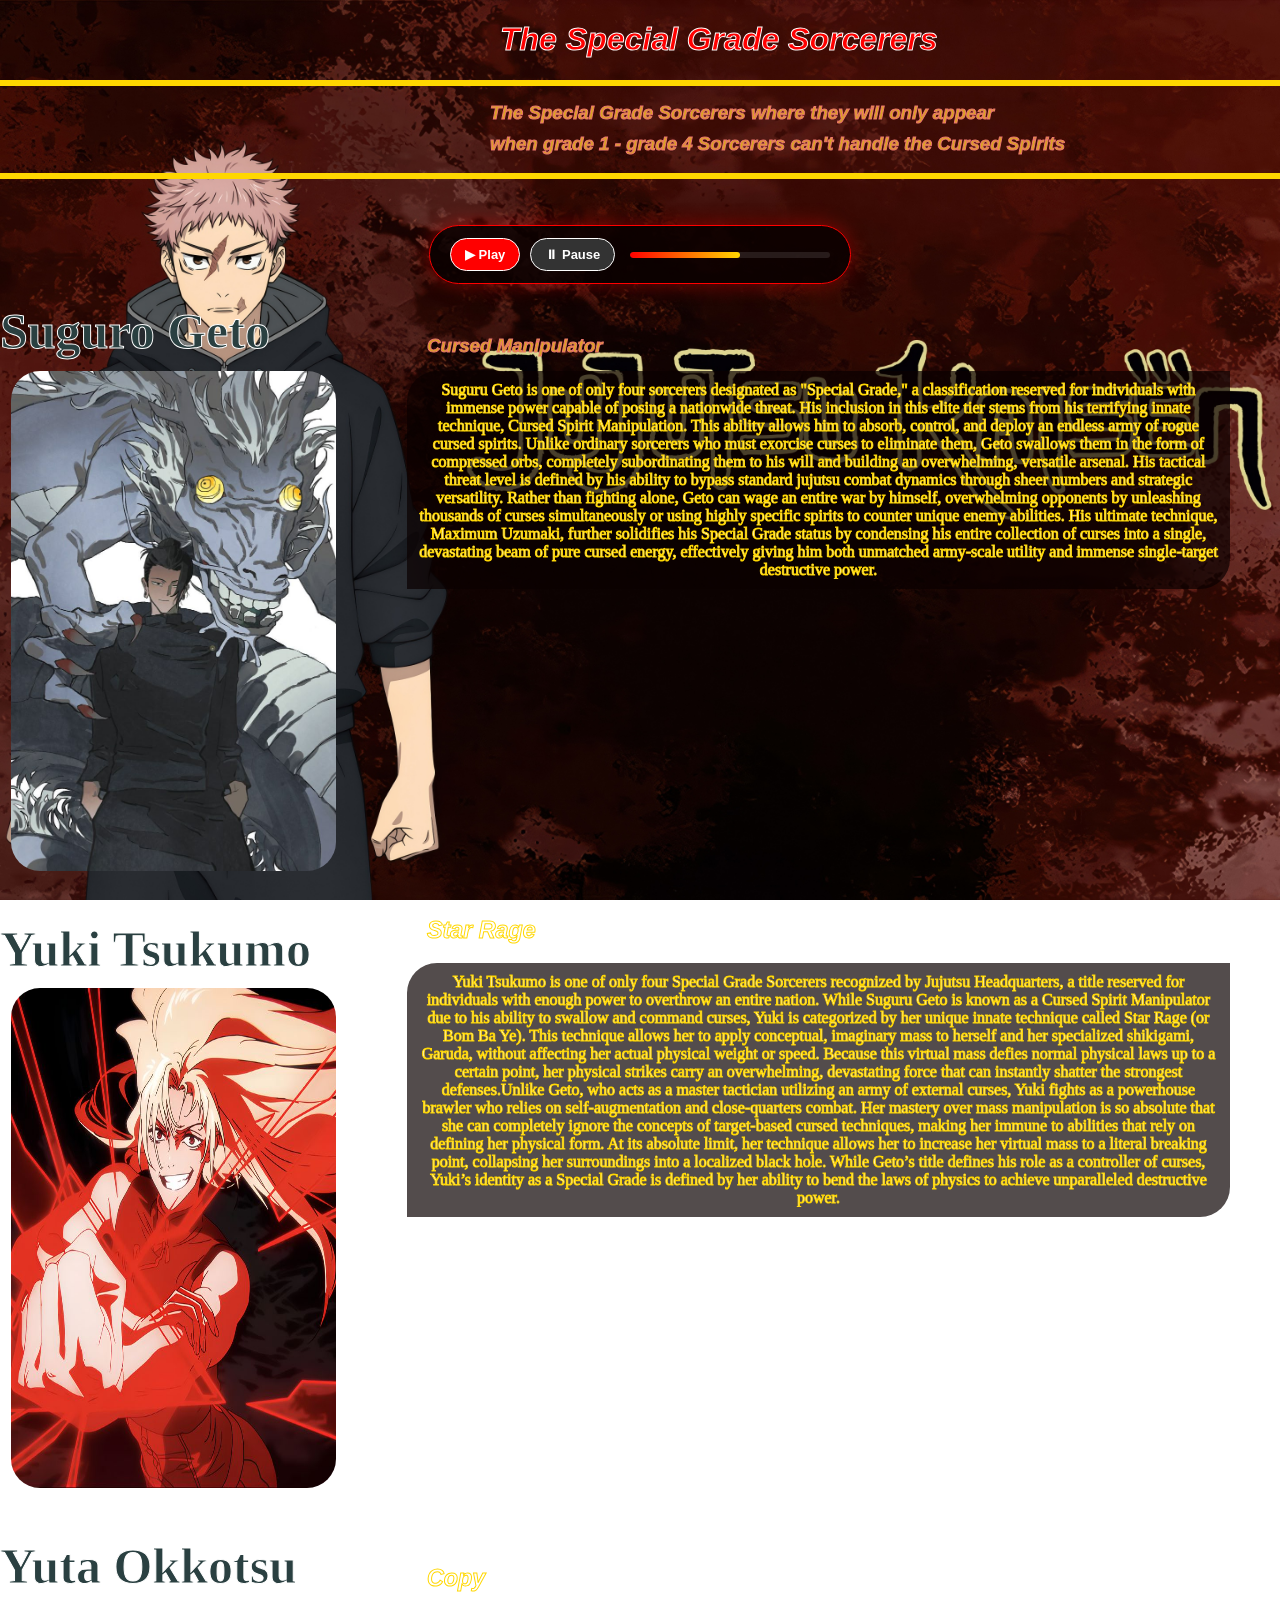
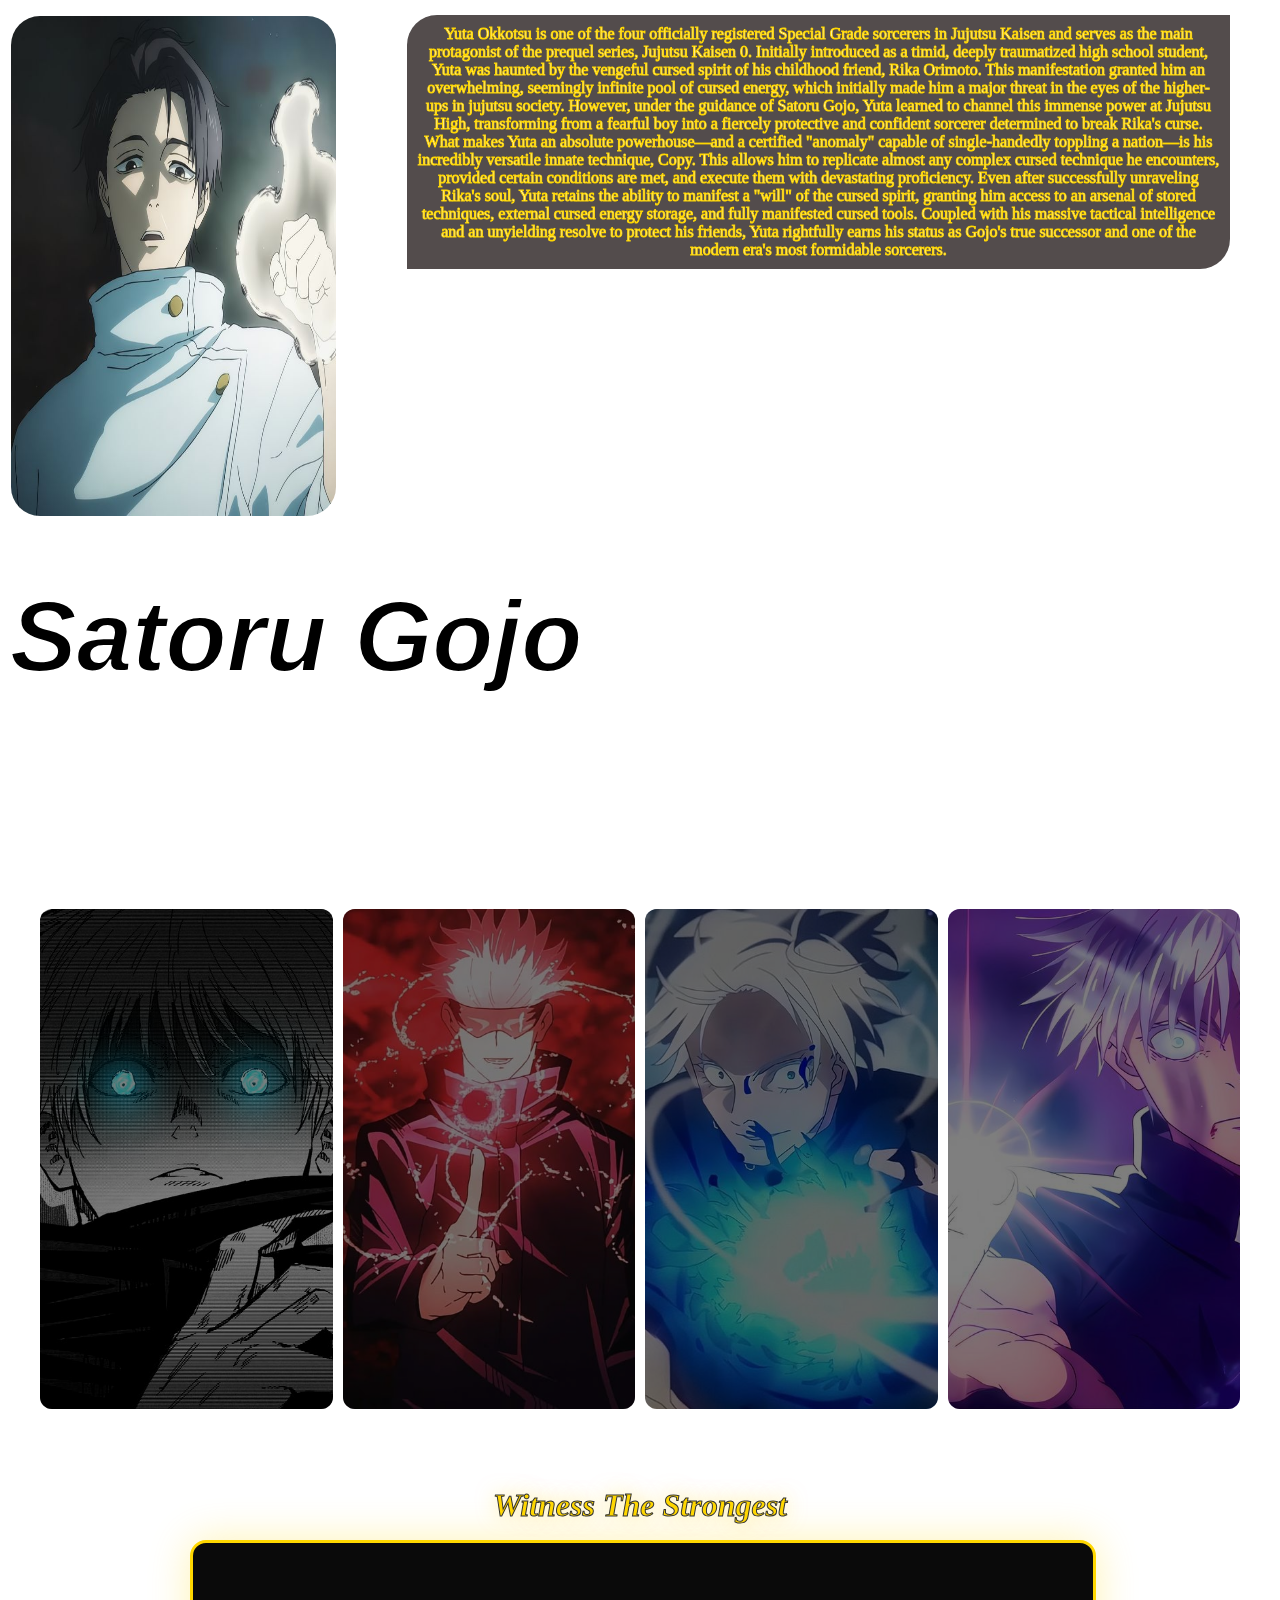
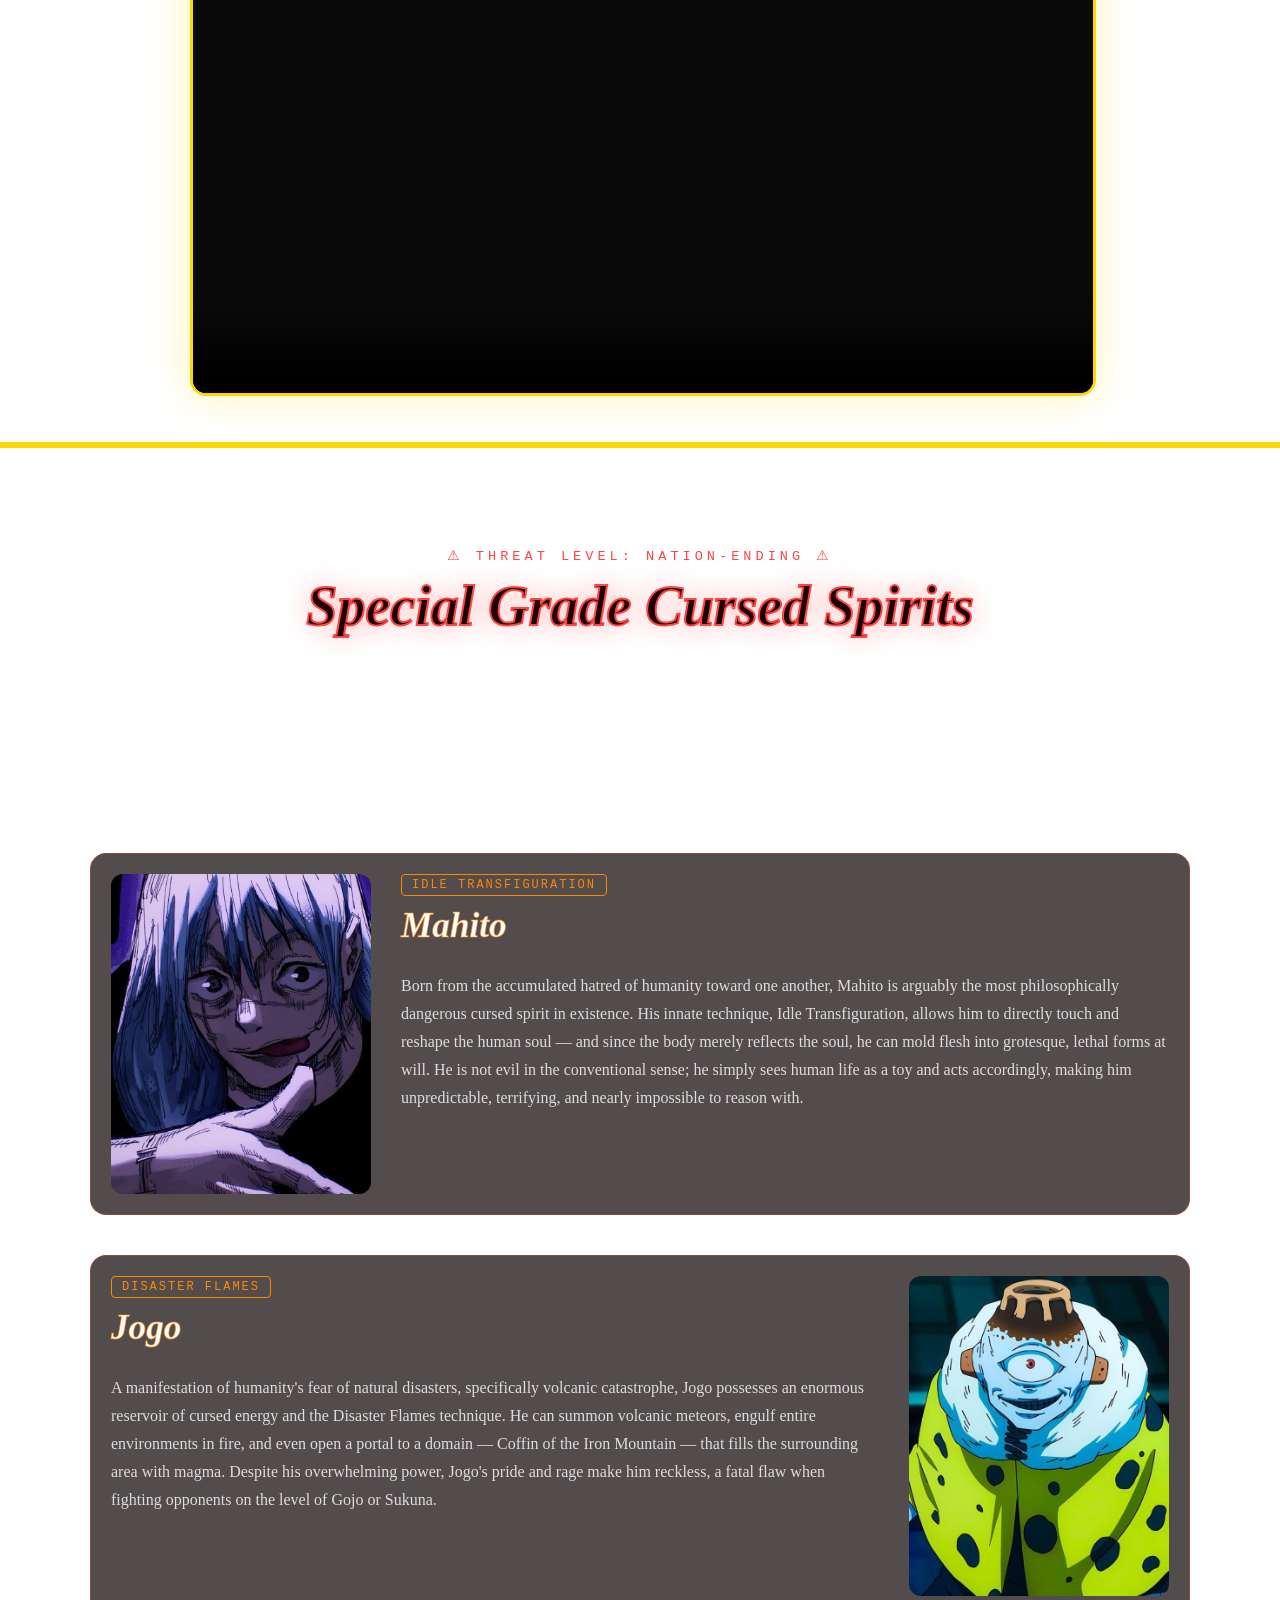
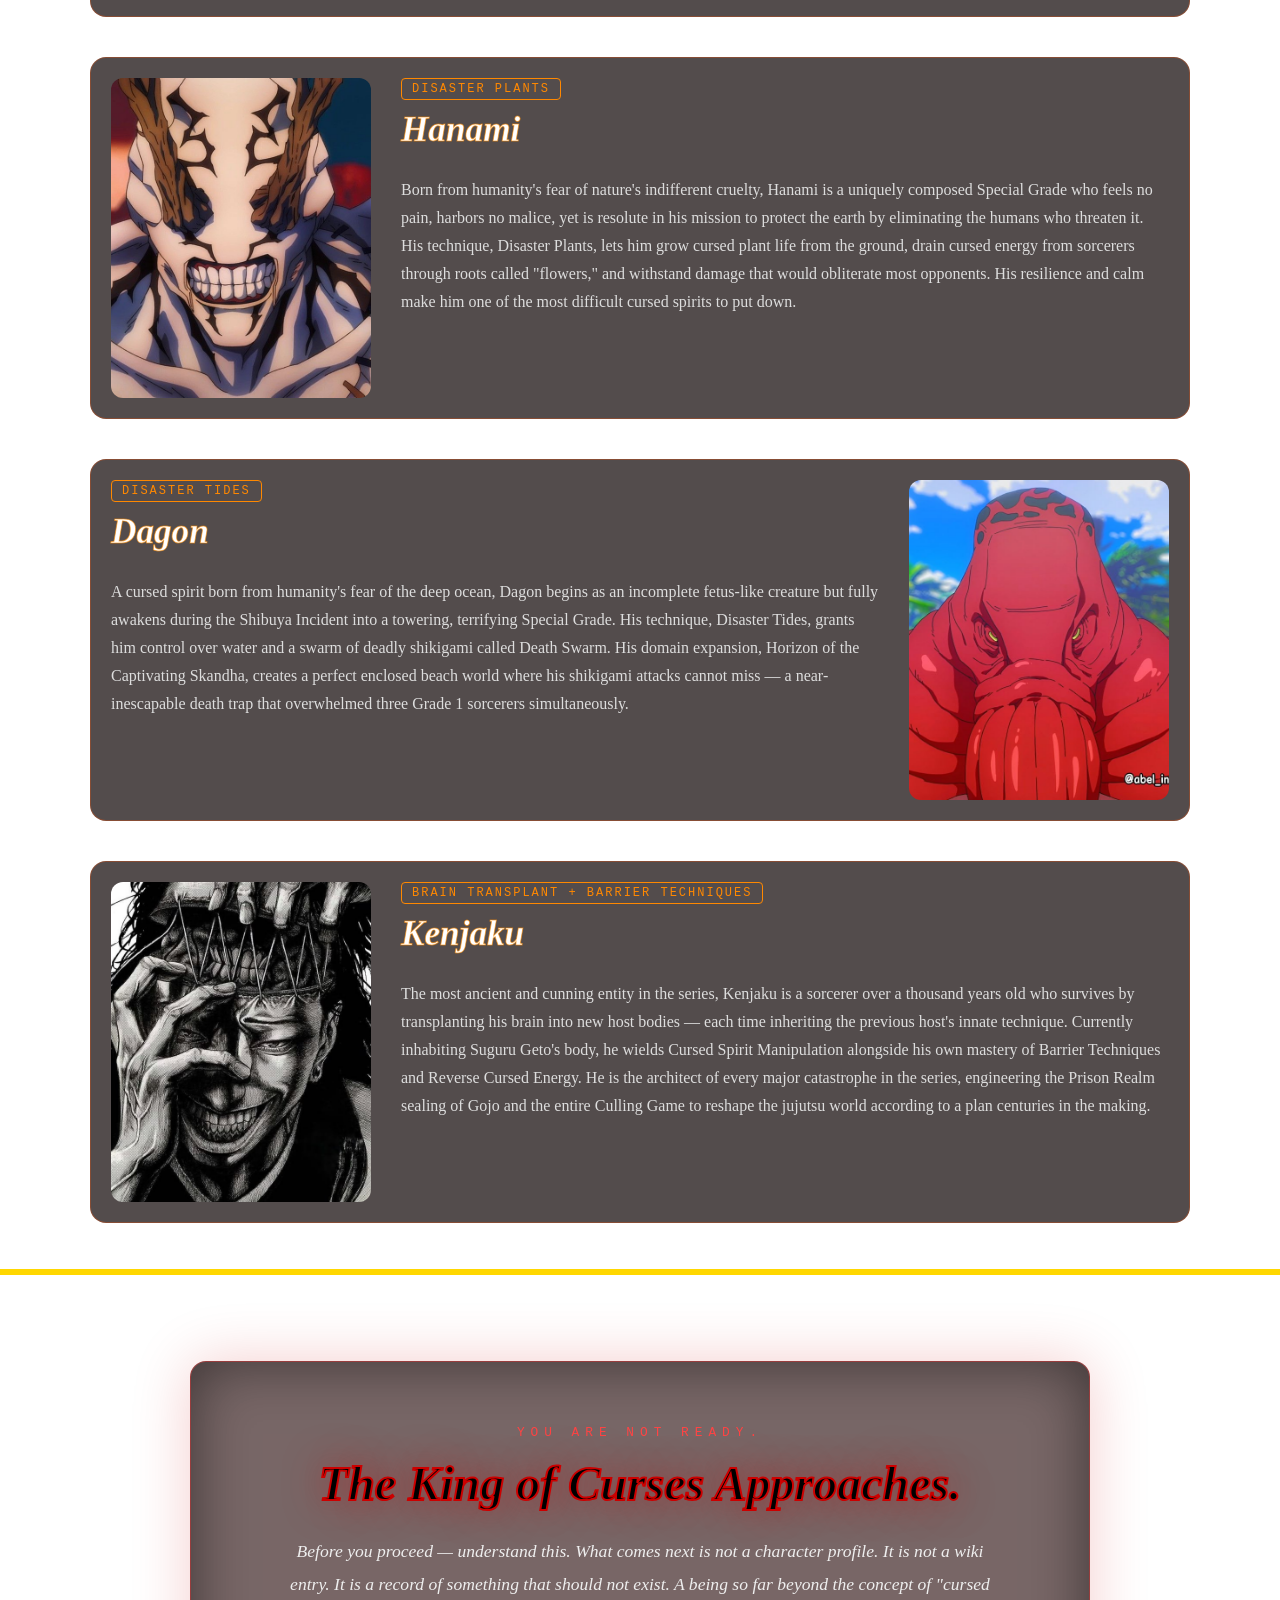
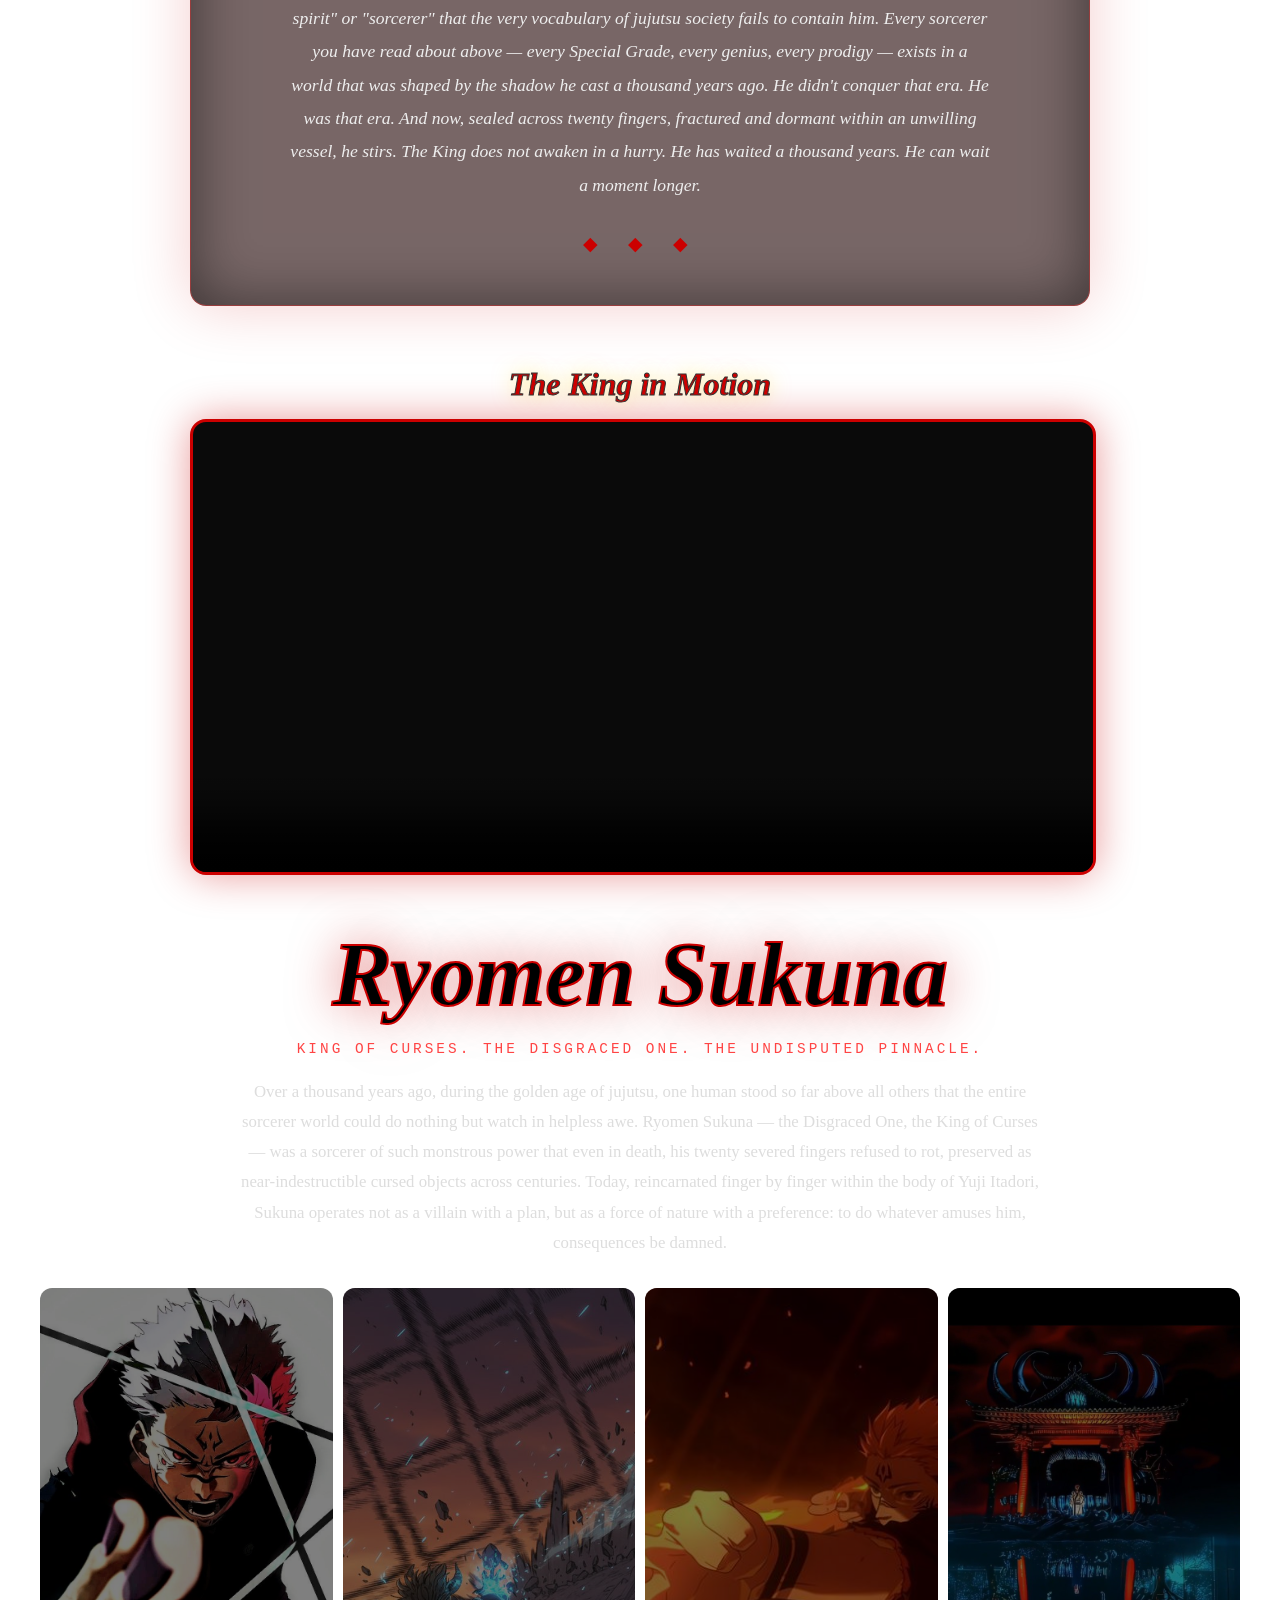
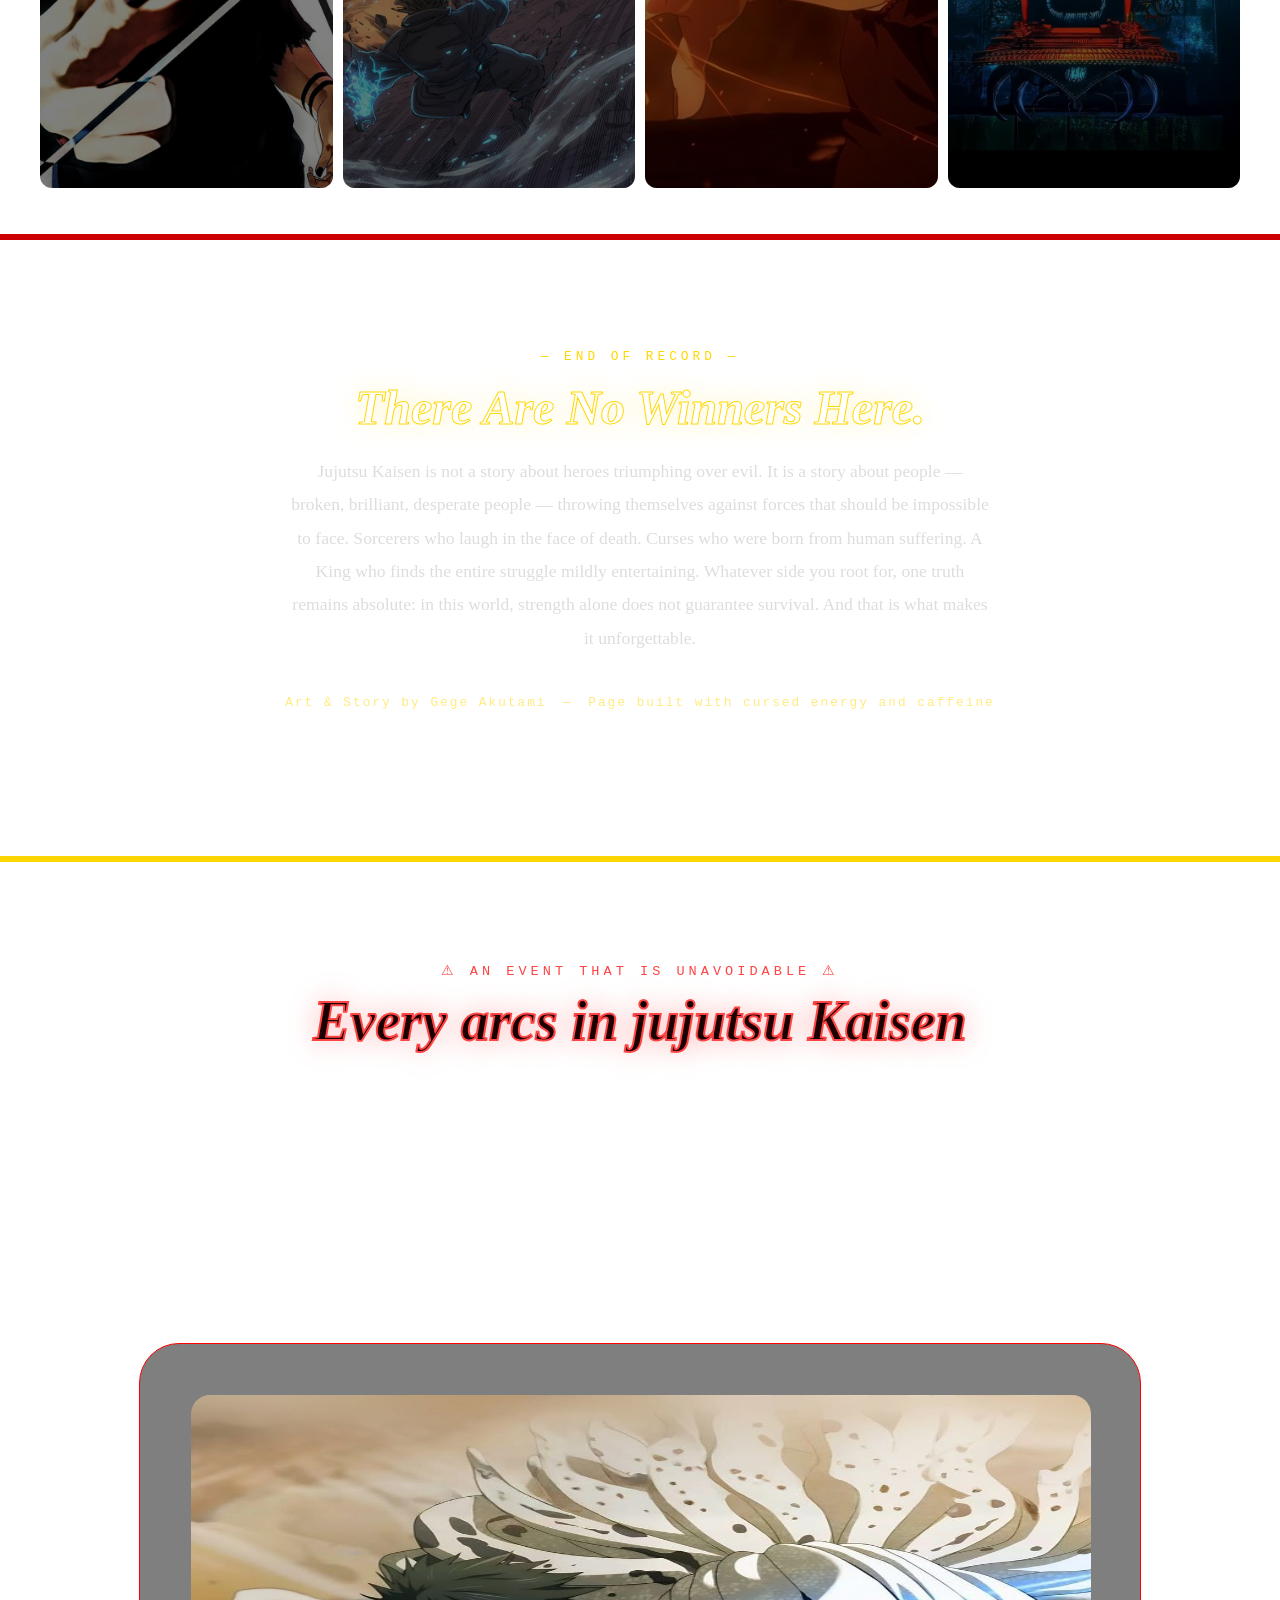
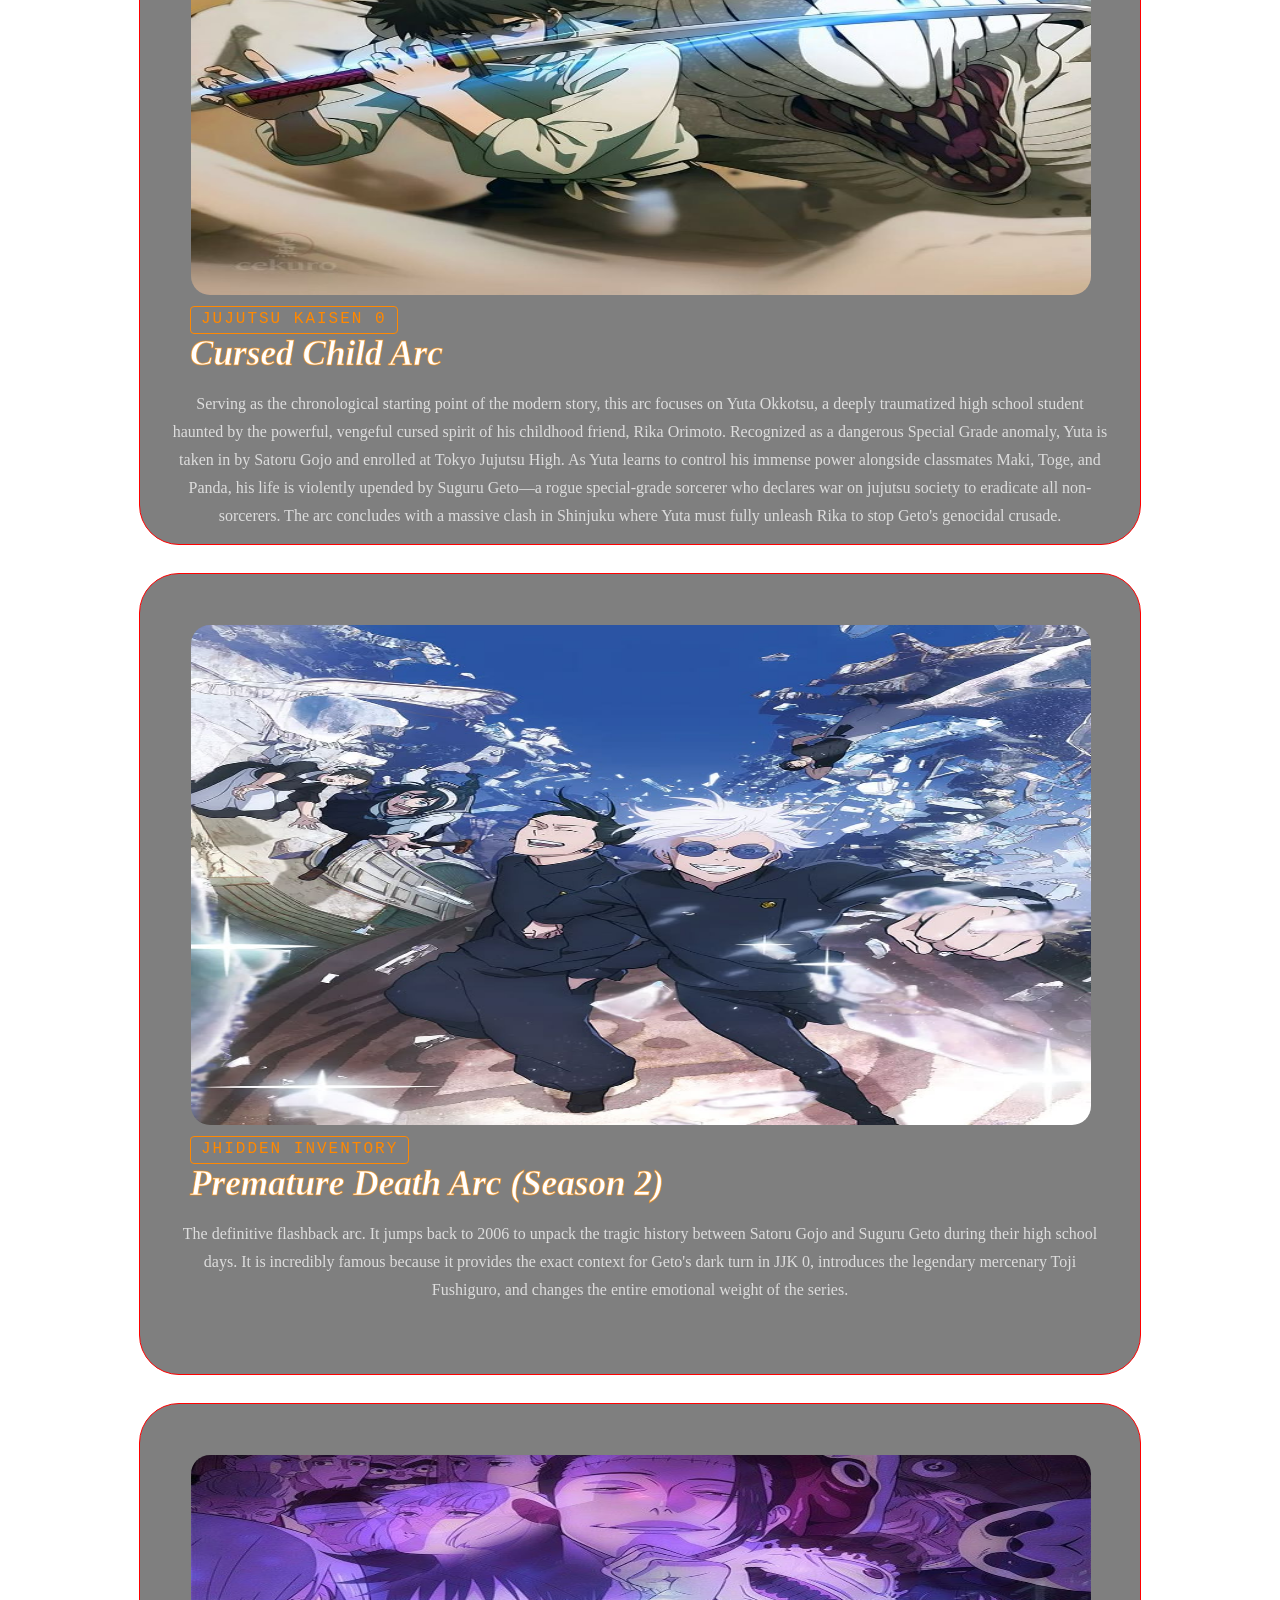
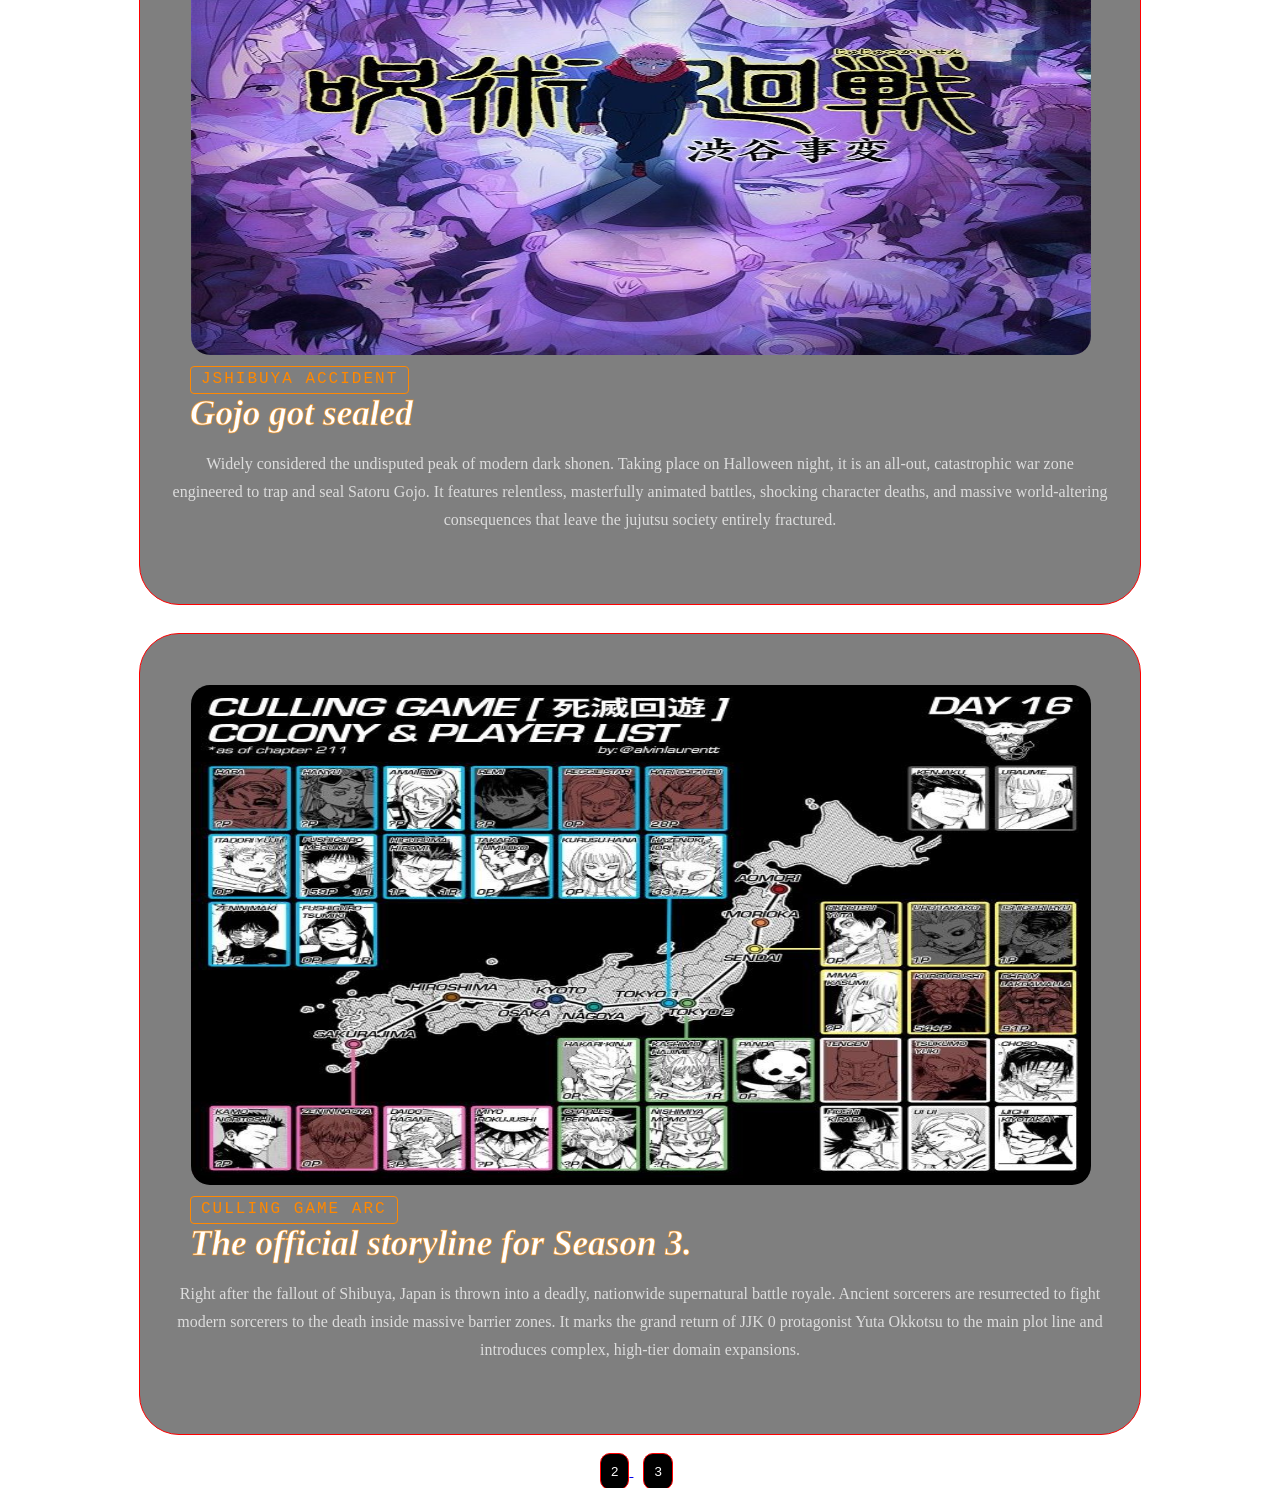
==== commit be1a2e16: "FINAL PROJECT DONE" ====
--- a/HTML.CSS/index.html
+++ b/HTML.CSS/index.html
@@ -20,7 +20,7 @@
              <hr>
              <br>
              <div class="audio-player">
-  <audio id="my-audio" autoplay src="audio/Specialz.mp3"></audio>
+  <audio id="my-audio" autoplay loop src="audio/Specialz.mp3"></audio>
 
   <button class="control-btn play" onclick="document.getElementById('my-audio').play()">▶ Play</button>
   <button class="control-btn pause" onclick="document.getElementById('my-audio').pause()">⏸ Pause</button>
@@ -359,7 +359,13 @@
       </p>
       </div>
       <br>
-      <button id="B1">1</button>
-      
+      <div>
+      <a href="page2.html">
+      <button id="B1">2</button>
+      </a>
+      <a href="page3.html">
+        <button id="B2">3</button>
+      </a>
+      </div>
     </body>
 </html>
--- a/HTML.CSS/Project2.css
+++ b/HTML.CSS/Project2.css
@@ -1114,7 +1114,44 @@
     border-radius: 3px;
 }
 #B1 {
+    margin-left: 600px;
+    color: rgb(250, 250, 250);
+    border: 1px solid;
+    border-top-left-radius: 10px;
+    border-top-right-radius: 10px;
+    border-bottom-left-radius: 10px;
+    border-bottom-right-radius: 10px;
+    padding: 10px;
+    transition: border-color 0.3s ease, box-shadow 0.3s ease;
+    border-color: red;
     background-color: black;
-    color: white;
-   margin-left: 500px;
-}+}
+#B1:hover {
+    box-shadow: 0 0 15px white;
+}
+#B1:active {
+    box-shadow: yellow;
+    color: black;
+    background-color: white;
+}
+#B2 {
+    margin-left: 10px;
+    color: rgb(250, 250, 250);
+    border: 1px solid;
+    border-top-left-radius: 10px;
+    border-top-right-radius: 10px;
+    border-bottom-left-radius: 10px;
+    border-bottom-right-radius: 10px;
+    padding: 10px;
+    transition: border-color 0.3s ease, box-shadow 0.3s ease;
+    border-color: red;
+    background-color: black;
+}
+#B2:hover {
+    box-shadow: 0 0 15px white;
+}
+#B2:active {
+    box-shadow: yellow;
+    color: black;
+    background-color: white;
+}
